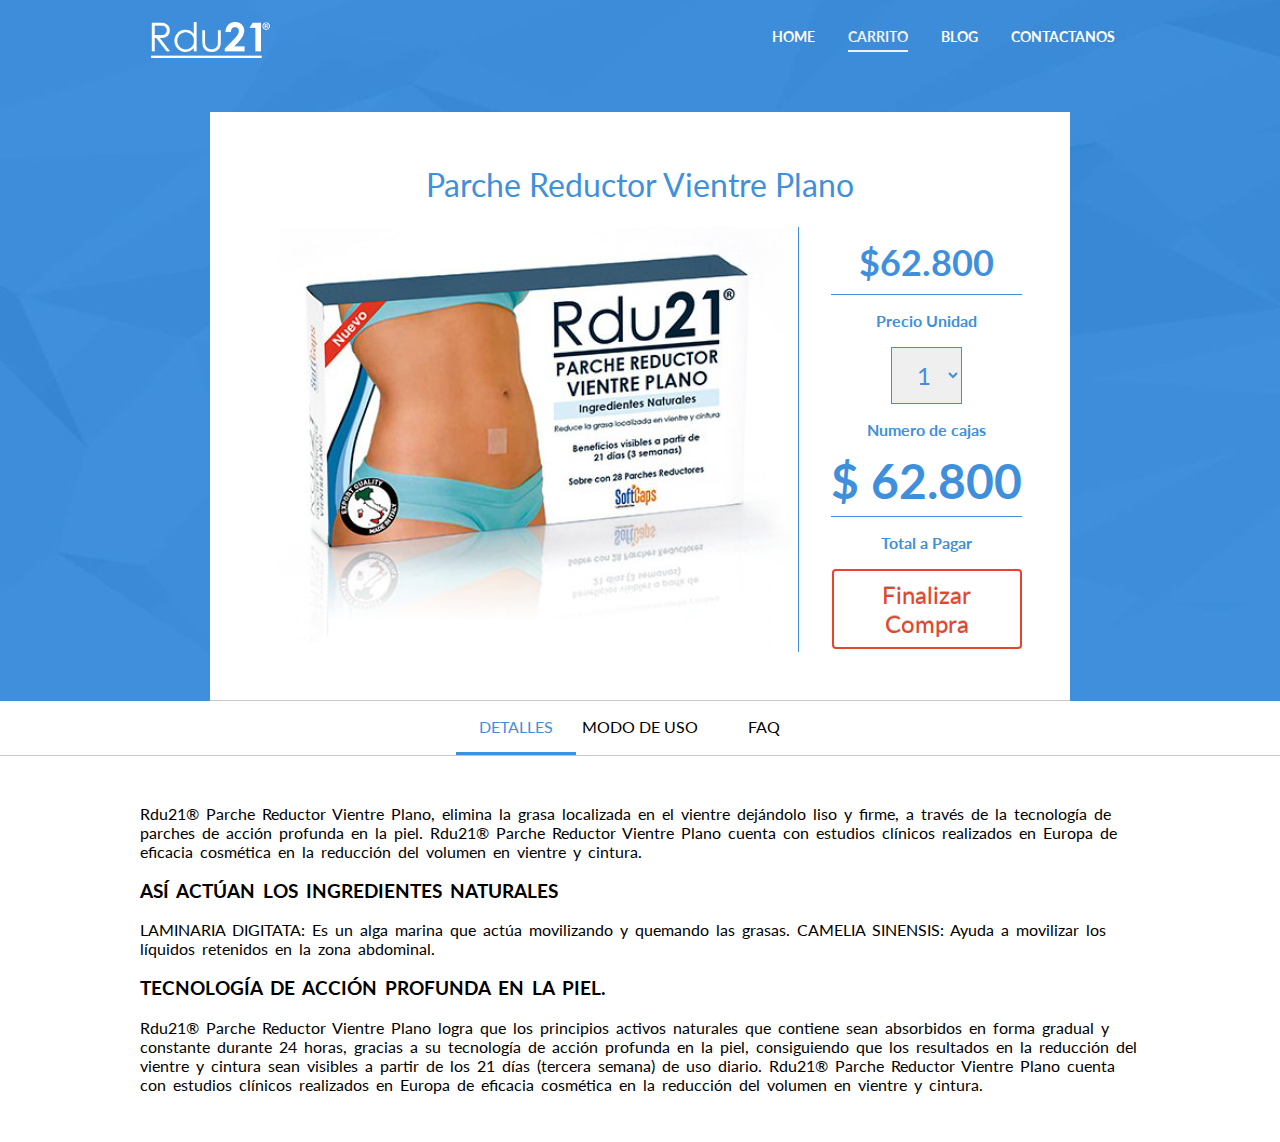
==== comprar-rdu21-parche-vientre-plano/index.html @ cd915eb2 "Version 0.0.0.8" ====
<!DOCTYPE html>
<html lang="es">
<head>
	<meta charset="UTF-8">
	<title>Comprar Parche Vientre Plano | Rdu21</title>
	<meta name="description" content="Compra el parche reductor de vientre con estudios clínicos comprobados resultados visibles en 21 días sin pastillas ni cremas fáciles de usar y muy cómodos">
	<meta name="viewport" content="width=device-width, user-scalable=no, initial-scale=1.0, maximum-scale=1.0, minimum-scale=1.0">
	<link rel="stylesheet" href="../css/main.css">
    <link href='http://fonts.googleapis.com/css?family=Lato:100italic,100,300italic,300,400,700,400italic' rel='stylesheet' type='text/css'> 
    <!-- Important Owl stylesheet -->
    <link rel="stylesheet" href="../css/owl.carousel.css">
     
    <!-- Default Theme -->
    <link rel="stylesheet" href="../css/owl.theme.css">
</head>
<body>
	 <header class="header-principal">
        <div class="header-wrap">
            <div class="logo">
                <img src="../img/logo-rdu21.png" alt="logo-rdu21">
            </div>
            <nav class="menu">
               <ul>
                    <li><a class="Menu-link-normal" href="../index.html">Home</a></li>
                    <li><a class="Menu-link current-link-blanco" href="../">Carrito</a></li>
                    <li><a class="Menu-link" href="../">Blog</a></li>
                    <li><a class="Menu-link" href="../">Contactanos</a></li>
                </ul>
            </nav>
        </div>
    </header>
    <section class="producto-container">
         <form action="https://www.pagoagil.net/onestep" method="post">
            <div class="contenedor-producto">
                <header><h1>Parche Reductor Vientre Plano</h1></header>
                <figure class="producto-imagen">
                    <img src="../img/parche-vientre-plano-rdu21-2.png" alt="Parche Vientre Plano">
                </figure>
                <div class="carrito">
                    <div class="precio-unidad">
                        <p class="precio-uni" id="precio">$62.800</p>
                        <p class="text">Precio Unidad</p>
                        
                    </div>
                    <div class="cajas">
                        
                        <select class="form-control" name="select" id="selcantidad">
                            <option value="1" selected="">1</option>
                            <option value="2">2</option>
                            <option value="3">3</option>
                            <option value="4">4</option>
                            <option value="5">5</option>
                            <option value="6">6</option>
                            <option value="7">7</option>
                            <option value="8">8</option>
                            <option value="9">9</option>
                            <option value="10">10</option>

                        </select>
                        <p class="text">Numero de cajas</p>
                    </div>
                    <div class="precio-total">
                         
                        <p  class="precio">$ <span id="precio3">62.800</span></p>
                        <p class="text">Total a Pagar</p>
                        <button id="BotonEnviar" class="botoncompra" value="submit" type="submit">Finalizar Compra
                        </button>
                    </div>
                </div>
            </div>

            <!--- Inputs -->
            <input id="fid" type="hidden" name="id" value="{0a9c550b-350b-4401-0782-9576a67e0f9b}">
            <input id="ftipo" type="hidden" name="tipo" value="onestep">
            <input id="freferencia" type="hidden" name="referencia" >
            <input type="hidden" name="referencia_producto" value="0301010201021">
            <input id="fdescripcion_producto" type="hidden" name="descripcion_producto" value="Rdu21 Parche Reductor Vientre Plano">
            <input id="fmoneda" type="hidden" name="moneda" value="COP">
            <!---Campos importantes -->
            <input type="hidden" id="precio" value="62800">
            <input id="fvalor" type="hidden" name="valor" value="0">
            <input id="fmonto" type="hidden" name="monto" value="0">
            <input id="fiva" type="hidden" name="iva" value="0">
            <input id="fcantidad" type="hidden" name="cantidad" value="0">
             <!---Campos importantes -->
              <input id="fbase" type="hidden" name="base" value="0">
            <input id="fotros_valores" type="hidden" name="otros_valores" value="0">
            <input id="furl_respuesta" type="hidden" name="url_respuesta" value="http://softcaps.co/respuesta.php">
            <input id="furl_ipn" type="hidden" name="url_ipn" value="http://softcaps.co/respuesta.php">
            <input id="fidioma" type="hidden" name="idioma" value="es">
            <input id="extra" type="hidden" name="extra" value="Apreciado cliente, por hacer uso de nuestra plataforma web, usted a sido">

            <input id="fprueba" type="hidden" name="prueba" value="0">
            <input id="fsesion" type="hidden" name="sesion" value="PHPSESSID=6e34a128481c8a5f08e463e58abd22a1">
          
        </form>
    </section>
    <section class="contenedor-caracteristicas">
        <ul class="tabs">
            <li id="detalles" class="tab current-tab"><p>DETALLES</p></li>
            <li id="mododeuso"class="tab"><p>MODO DE USO</p></li>
            <li id="faq"class="tab"><p>FAQ</p></li>
        </ul>
        <div class="content-tabs">
            <div id="detalles-tab" class="content-tab">
                <article>
                    <p>Rdu21® Parche Reductor Vientre Plano, elimina la grasa localizada en el vientre dejándolo liso y firme, a través de la tecnología de parches de acción profunda en la piel. Rdu21® Parche Reductor Vientre Plano cuenta con estudios clínicos realizados en Europa de eficacia cosmética en la reducción del volumen en vientre y cintura.</p>

                    <h3>ASÍ ACTÚAN LOS INGREDIENTES NATURALES</h3>

                    <p>LAMINARIA DIGITATA: Es un alga marina que actúa movilizando y quemando las grasas. CAMELIA SINENSIS: Ayuda a movilizar los líquidos retenidos en la zona abdominal.</p>

                    <h3>TECNOLOGÍA DE ACCIÓN PROFUNDA EN LA PIEL.</h3>

                    <p>Rdu21® Parche Reductor Vientre Plano logra que los principios activos naturales que contiene sean absorbidos en forma gradual y constante durante 24 horas, gracias a su tecnología de acción profunda en la piel, consiguiendo que los resultados en la reducción del vientre y cintura sean visibles a partir de los 21 días (tercera semana) de uso diario. Rdu21® Parche Reductor Vientre Plano cuenta con estudios clínicos realizados en Europa de eficacia cosmética en la reducción del volumen en vientre y cintura.</p>


                </article>
            </div>
            <div id="mododeuso-tab" class="content-tab">
                <article>
                    <p>Asegúrese que la zona donde va a colocar el parche este limpia y seca para garantizar la adhesividad del parche. Usted solo debe colocar un parche por día en el vientre. Corte el sobre de aluminio y saque una de las láminas protectoras y adhiera el parche en la zona de la piel. El parche debe mantenerse adherido a la piel 24 horas. Al día siguiente retire y repita la aplicación durante dos meses. Debe colocarlo en diferentes partes del vientre y cintura cada día, para lograr el efecto deseado. El procedimiento puede repetirse a lo largo del año, descansando después del periodo de aplicación de 2 a 3 semanas. El parche permanece aunque se duche o sude, no es reutilizable y es de una sola aplicación. No lo retire en las siguientes 24 horas  a la aplicación.     

    Acompaña el uso de Rdu21 Parche Vientre Plano tomando abundante agua para que los ingredientes actúen donde se encuentra la grasa focalizada y los resultados sean los deseados.
                    </p>  
                </article>      
            </div>
            <div id="faq-tab" class="content-tab">
                <article>
                    <p>
                        Se recomienda no usar en caso de hipersensibilidad a alguno de los componentes de la formula. Aplicar solo sobre la piel sana de vientre y cintura. Evite su aplicación en zonas afectadas por cualquier alteración de la piel. En embarazo y lactancia no debe usarse. Niños menores de 12 años. Manténgase fuera del alcance de los niños. Uso Externo únicamente en las partes indicadas.

Notificación Sanitaria NSOC51545-12CO
                    </p>
                </article>
            </div>
        </div>

    </section>
</body>
<script src="../js/vendor/jquery-1.9.1.min.js"></script>
<script src="../js/parallax.min.js"></script>
<script src="../js/main.js"></script>
<script type="text/javascript" src="../js/jquery.number.js"></script>
<script type="text/javascript">

$(document).ready(function(){

 $("#faq").removeClass("current-tab");
        $("#mododeuso").removeClass("current-tab");
        $("#detalles").addClass("current-tab");
        $("#detalles-tab").show();
        $("#mododeuso-tab").hide();
        $("#faq-tab").hide();

   $("#detalles").on("click",function(){
        $("#faq").removeClass("current-tab");
        $("#mododeuso").removeClass("current-tab");
        $("#detalles").addClass("current-tab");
        $("#detalles-tab").show();
        $("#mododeuso-tab").hide();
        $("#faq-tab").hide();
   });
   $("#mododeuso").on("click",function(){
        $("#faq").removeClass("current-tab");
        $("#mododeuso").addClass("current-tab");
        $("#detalles").removeClass("current-tab");
        $("#detalles-tab").hide();
        $("#mododeuso-tab").show();
        $("#faq-tab").hide();
   });
    $("#faq").on("click",function(){
        $("#faq").addClass("current-tab");
        $("#mododeuso").removeClass("current-tab");
        $("#detalles").removeClass("current-tab");
        $("#detalles-tab").hide();
        $("#mododeuso-tab").hide();
        $("#faq-tab").show();
   });

  var fecha = new Date();
  var agno= fecha.getFullYear().toString(10).substring(2, 4);
  var mes = fecha.getMonth();
  var dia= fecha.getDate();
  var hora= fecha.getHours();
  var minutos = fecha.getMinutes();
  var milisegundos = fecha.getMilliseconds();
  
  var referencia = ""+agno+mes+dia+hora+minutos+milisegundos;
    $("#freferencia").val(referencia);  
    $("#fmonto").val($("#selcantidad").val()*62800);
    $("#fvalor").val($("#selcantidad").val()*62800);
    $("#fiva").val($("#fvalor").val()*0.16);
    $("#fcantidad").val($("#selcantidad").val());
    $("#precio3").text($("#selcantidad").val()*62800);
    $('#precio3').number( true, 0 , ',', '.');


    $("#selcantidad").change(function(){
        var fecha = new Date();
        var agno= fecha.getFullYear().toString(10).substring(2, 4);
        var mes = fecha.getMonth();
        var dia= fecha.getDate();
        var hora= fecha.getHours();
        var minutos = fecha.getMinutes();
        var milisegundos = fecha.getMilliseconds();
        var referencia = ""+agno+mes+dia+hora+minutos+milisegundos;
        $("#freferencia").val(referencia);  
        $("#fmonto").val($("#selcantidad").val()*62800);
        $("#fvalor").val($("#selcantidad").val()*62800);
        $("#fiva").val($("#fvalor").val()*0.16);
        $("#fcantidad").val($("#selcantidad").val());
        $("#precio3").text($("#selcantidad").val()*62800);
        $('#precio3').number( true, 0 , ',', '.');
    });


});

</script>
</html>
---- css/main.css ----
/* normalize.css v3.0.2 | MIT License | git.io/normalize */
html{font-family:'Lato',sans-serif;-ms-text-size-adjust:100%;-webkit-text-size-adjust:100%;}body{margin:0}article,aside,details,figcaption,figure,footer,header,hgroup,main,menu,nav,section,summary{display:block}audio,canvas,progress,video{display:inline-block;vertical-align:baseline;}audio:not([controls]){display:none;height:0}[hidden],template{display:none}a{background-color:transparent}a:active,a:hover{outline:0}abbr[title]{border-bottom:1px dotted}b,strong{font-weight:bold}dfn{font-style:italic}h1{font-size:2em;margin:.67em 0}mark{background:#ff0;color:#000}small{font-size:80%}sub,sup{font-size:75%;line-height:0;position:relative;vertical-align:baseline}sup{top:-.5em}sub{bottom:-.25em}img{border:0}svg:not(:root){overflow:hidden}figure{margin:1em 40px}hr{-moz-box-sizing:content-box;box-sizing:content-box;height:0}pre{overflow:auto}code,kbd,pre,samp{font-family:monospace,monospace;font-size:1em}button,input,optgroup,select,textarea{color:inherit;font:inherit;margin:0;}button{overflow:visible}button,select{text-transform:none}button,html input[type="button"],input[type="reset"],input[type="submit"]{-webkit-appearance:button;cursor:pointer;}button[disabled],html input[disabled]{cursor:default}button::-moz-focus-inner,input::-moz-focus-inner{border:0;padding:0}input{line-height:normal}input[type="checkbox"],input[type="radio"]{box-sizing:border-box;padding:0;}input[type="number"]::-webkit-inner-spin-button,input[type="number"]::-webkit-outer-spin-button{height:auto}input[type="search"]{-webkit-appearance:textfield;-moz-box-sizing:content-box;-webkit-box-sizing:content-box;box-sizing:content-box}input[type="search"]::-webkit-search-cancel-button,input[type="search"]::-webkit-search-decoration{-webkit-appearance:none}fieldset{border:1px solid #c0c0c0;margin:0 2px;padding:.35em .625em .75em}legend{border:0;padding:0;}textarea{overflow:auto}optgroup{font-weight:bold}table{border-collapse:collapse;border-spacing:0}td,th{padding:0}@font-face{font-family:'icomoon';src:url("../fonts/icomoon.eot?ttv9r4");src:url("../fonts/icomoon.eot?#iefixttv9r4") format('embedded-opentype'),url("../fonts/icomoon.woff?ttv9r4") format('woff'),url("../fonts/icomoon.ttf?ttv9r4") format('truetype'),url("../fonts/icomoon.svg?ttv9r4#icomoon") format('svg');font-weight:normal;font-style:normal}[class^="icon-"],[class*=" icon-"]{font-family:'icomoon';speak:none;font-style:normal;font-weight:normal;font-variant:normal;text-transform:none;line-height:1;-webkit-font-smoothing:antialiased;-moz-osx-font-smoothing:grayscale}.icon-quill:before{content:"\e907"}.icon-play:before{content:"\e912"}.icon-price-tag:before{content:"\e935"}.icon-price-tags:before{content:"\e936"}.icon-cart:before{content:"\e93a"}.icon-credit-card:before{content:"\e93f"}.icon-phone:before{content:"\e942"}.icon-location2:before{content:"\e948"}.icon-compass:before{content:"\e949"}.icon-undo2:before{content:"\e967"}.icon-redo2:before{content:"\e968"}.icon-search:before{content:"\e986"}.icon-earth:before{content:"\e9ca"}.icon-eye:before{content:"\e9ce"}.icon-star-full:before{content:"\e9d9"}.icon-heart:before{content:"\e9da"}.icon-happy:before{content:"\e9df"}.icon-checkmark:before{content:"\ea10"}.icon-circle-up:before{content:"\ea41"}.icon-circle-right:before{content:"\ea42"}.icon-circle-down:before{content:"\ea43"}.icon-circle-left:before{content:"\ea44"}.icon-checkbox-checked:before{content:"\ea52"}.icon-mail2:before{content:"\ea84"}.icon-google-plus2:before{content:"\ea89"}.icon-facebook2:before{content:"\ea8d"}.icon-twitter2:before{content:"\ea92"}.icon-feed3:before{content:"\ea95"}.icon-youtube3:before{content:"\ea99"}.float-left{float:left}.float-right{float:right}.align-center{text-align:center}.blanco{color:#fff}.azul{color:#3f90dc}.titulo{font-size:1.6em;font-weight:300}.titulo-21{font-size:1.5em;font-weight:bold;text-shadow:1px 1px 2px #000}.frase-1{font-size:2em;font-weight:bold;text-shadow:1px 1px 5px #000}.body{font-size:16px}.boton-estudios{background:none;color:#e6452a;border:2px solid #e6452a;text-shadow:0 -1px 0 rgba(0,0,0,0.25);padding:9px 40px;font-size:1.5em;-webkit-border-radius:4px;-moz-border-radius:4px;-webkit-border-radius:4px;-webkit-border-radius:4px;border-radius:4px;line-height:normal;-o-transition:all 300ms ease-in-out;-ms-transition:all 300ms ease-in-out;-moz-transition:all 300ms ease-in-out;-webkit-transition:all 300ms ease-in-out;-o-transition:all 300ms ease-in-out;-ms-transition:all 300ms ease-in-out;-moz-transition:all 300ms ease-in-out;-webkit-transition:all 300ms ease-in-out;transition:all 300ms ease-in-out;display:inline-block;width:300px;cursor:pointer;}.boton-estudios:hover{background:#e6452a;color:#fff;border:2px solid #e6452a}.contenedor-mensaje{text-align:center;position:relative;top:8em;}.contenedor-mensaje .boton-estudios{background:none;color:#3f90dc;border:2px solid #3f90dc;text-shadow:0 -1px 0 rgba(0,0,0,0.25);padding:9px 40px;font-size:1.5em;-webkit-border-radius:4px;-moz-border-radius:4px;-webkit-border-radius:4px;-webkit-border-radius:4px;border-radius:4px;line-height:normal;-o-transition:all 300ms ease-in-out;-ms-transition:all 300ms ease-in-out;-moz-transition:all 300ms ease-in-out;-webkit-transition:all 300ms ease-in-out;-o-transition:all 300ms ease-in-out;-ms-transition:all 300ms ease-in-out;-moz-transition:all 300ms ease-in-out;-webkit-transition:all 300ms ease-in-out;transition:all 300ms ease-in-out;display:inline-block;width:300px;cursor:pointer;}.contenedor-mensaje .boton-estudios:hover{background:#ff8e1b;color:#fff;border:2px solid #ff8e1b}.header-principal{color:#fff;width:100%;height:80px;text-align:center;position:absolute;top:0;z-index:2;}.header-principal .header-wrap{display:inline-block;position:relative;overflow:hidden;width:1010px;height:75px;overflow:hidden;}.header-principal .header-wrap .logo{position:absolute;left:0;display:inline-block;padding:1em 0 0 1em;}.header-principal .header-wrap .logo img{width:120px}.header-principal .header-wrap .menu{position:absolute;text-align:right;display:inline-block;right:0;padding:1em 1em 0 0;}.header-principal .header-wrap .menu ul{list-style:none;margin:0;padding:0;}.header-principal .header-wrap .menu ul li{display:inline-block;margin:0;}.header-principal .header-wrap .menu ul li a{font-size:.9em;color:#fff;display:block;margin:.5em 1em;text-decoration:none;-o-transition:0.3s;-ms-transition:0.3s;-moz-transition:0.3s;-webkit-transition:0.3s;transition:0.3s;font-weight:bold;text-transform:uppercase;padding:5px 0;}.header-principal .header-wrap .menu ul li a :hover{cursor:pointer}.header-principal .header-wrap .menu .current-link{border-bottom:2px solid #3f90dc;opacity:.9;-ms-filter:"progid:DXImageTransform.Microsoft.Alpha(Opacity=90)";filter:alpha(opacity=90)}.header-principal .header-wrap .menu .current-link-blanco{border-bottom:2px solid #fff;opacity:.9;-ms-filter:"progid:DXImageTransform.Microsoft.Alpha(Opacity=90)";filter:alpha(opacity=90)}.header-principal .header-wrap .menu .blog{border-bottom:2px solid #ff9200;opacity:.9;-ms-filter:"progid:DXImageTransform.Microsoft.Alpha(Opacity=90)";filter:alpha(opacity=90)}.contenedor-video{width:100%;height:auto;position:absolute;top:0;z-index:-1;}.contenedor-video .video-cabecera{width:100%;height:100%}.contenedor-video .pelicula{width:100%;height:100%;position:absolute;top:0;background:rgba(4,4,4,0.15)}.contenedor{margin-right:auto;margin-left:auto}.contenedor-solapa{position:relative;padding-right:.5em;padding-left:.5em;background:#fff;-webkit-border-radius:3px;border-radius:3px;-webkit-box-shadow:0 -18px 30px 0 rgba(50,50,50,0.5);box-shadow:0 -18px 30px 0 rgba(50,50,50,0.5);width:980px;top:498px;text-align:center;z-index:1;border-top:4px solid #ff8e1b}.producto-titulo{color:#3f90dc;font-size:2em;font-weight:normal;margin-top:.5em}.producto{display:inline-block;width:450px;border-right:1px solid #3f90dc;border-left:1px solid #3f90dc;border-top:1px solid #3f90dc;-webkit-border-radius:6px 6px 6px 6px;border-radius:6px 6px 6px 6px;cursor:pointer;-o-transition:all 300ms ease-in-out;-ms-transition:all 300ms ease-in-out;-moz-transition:all 300ms ease-in-out;-webkit-transition:all 300ms ease-in-out;transition:all 300ms ease-in-out;margin-bottom:1em;}.producto:hover .boton-comprar{background:#ffa447}.producto:hover{-webkit-box-shadow:1px 5px 15px #0f2105;box-shadow:1px 5px 15px #0f2105}.producto p{color:#3f90dc}.producto .producto-beneficios{list-style:none;display:block;text-align:center;}.producto .producto-beneficios li{display:inline-block;position:relative;width:235px;height:34px;}.producto .producto-beneficios li img{display:inline-block;width:50px;float:left}.producto .producto-beneficios li p{color:#3f90dc;margin:0;line-height:4em}.producto figure{margin:0;padding:0;display:inline-block;float:right;}.producto figure img{width:225px;left:0;position:relative}.producto .producto-descripcion{text-align:justify;word-spacing:0;white-space:normal;display:inline-block;}.producto .producto-descripcion .beneficios{width:210px;display:inline-block;float:left;}.producto .producto-descripcion .beneficios ul{padding:0 0 0 1em;}.producto .producto-descripcion .beneficios ul li{list-style:none}.producto .producto-descripcion .beneficios ul h4{margin:0}.producto .producto-descripcion a{color:#3f90dc;text-decoration:none}.producto .producto-cabecera{color:#fff;background:#3f90dc;padding:1em 0 1em 0;text-align:center;margin:0;-webkit-border-radius:3px 3px 0 0;-webkit-border-radius:3px 3px 0 0;-webkit-border-radius:3px 3px 0 0;border-radius:3px 3px 0 0;margin-bottom:1em;border-bottom:1px solid #3f90dc;font-weight:300;font-size:1.4em;-o-transition:all 300ms ease-in-out;-ms-transition:all 300ms ease-in-out;-moz-transition:all 300ms ease-in-out;-webkit-transition:all 300ms ease-in-out;transition:all 300ms ease-in-out}.producto .boton-comprar{background:#ff8e1b;color:#fff;text-shadow:0 -1px 0 rgba(0,0,0,0.25);border:none;padding:9px 40px;font-size:1.5em;-webkit-border-radius:4px;-moz-border-radius:4px;-webkit-border-radius:4px;-webkit-border-radius:4px;border-radius:4px;line-height:normal;-o-transition:all 300ms ease-in-out;-ms-transition:all 300ms ease-in-out;-moz-transition:all 300ms ease-in-out;-webkit-transition:all 300ms ease-in-out;-o-transition:all 300ms ease-in-out;-ms-transition:all 300ms ease-in-out;-moz-transition:all 300ms ease-in-out;-webkit-transition:all 300ms ease-in-out;transition:all 300ms ease-in-out;display:inline-block;float:right;width:100%;border:1px solid #ff8e1b}.producto .precio{font-weight:300;font-size:2em;color:#0f2105;border-top:1px solid #3f90dc}.producto .precio-antes{text-decoration:line-through;margin-bottom:.5em;color:#0f2105}.producto .antes{margin:0;color:#3f90dc}.producto .price-icon{color:#e6452a;left:-10px;position:relative;font-size:.8em}.producto .check{color:#149152;margin-right:.5em}.contenedor-principal{width:100%;background:#fff;top:-202px;position:relative;padding-top:34em;text-align:center;border-top:6px solid #3f90dc}.seccion-natural{background:url("../img/background-rdu21.jpg");background-repeat:no-repeat;background-position:center center;width:100%;position:relative;text-align:center;-moz-background-size:cover;-webkit-background-size:cover;background-size:cover;z-index:500;}.seccion-natural .descripcion{position:relative;padding:2em 0;}.seccion-natural .descripcion h2{font-size:2.5em;color:#fff;margin:0}.seccion-natural .descripcion p{color:#fff}.seccion-natural .descripcion .boton-estudios{background:none;color:#fff;border:2px solid #fff;text-shadow:0 -1px 0 rgba(0,0,0,0.25);padding:9px 40px;font-size:1.5em;-webkit-border-radius:4px;-moz-border-radius:4px;-webkit-border-radius:4px;-webkit-border-radius:4px;border-radius:4px;line-height:normal;-o-transition:all 300ms ease-in-out;-ms-transition:all 300ms ease-in-out;-moz-transition:all 300ms ease-in-out;-webkit-transition:all 300ms ease-in-out;-o-transition:all 300ms ease-in-out;-ms-transition:all 300ms ease-in-out;-moz-transition:all 300ms ease-in-out;-webkit-transition:all 300ms ease-in-out;transition:all 300ms ease-in-out;display:inline-block;width:300px;cursor:pointer;}.seccion-natural .descripcion .boton-estudios:hover{background:#fff;color:#3f90dc;border:2px solid #3f90dc}.img-playa{min-height:400px;background:transparent}.seccion-beneficios{background:url("../img/background-rdu21.png");background-repeat:no-repeat;background-position:center center;width:100%;position:relative;text-align:center;-moz-background-size:cover;-webkit-background-size:cover;background-size:cover;z-index:500;border-top:2px solid #3f90dc;border-bottom:2px solid #cf049b;}.seccion-beneficios .descripcion{position:relative;padding:2em 0 3em 0;}.seccion-beneficios .descripcion h2{font-size:2.5em;color:#3f90dc;margin:0}.seccion-beneficios .descripcion p{color:#3f90dc}.seccion-beneficios nav{width:45%;display:inline-block;list-style:none;line-height:3em;text-align:center;float:left;overflow:hidden;}.seccion-beneficios nav li{position:relative;width:100%;overflow:hidden;}.seccion-beneficios nav li:hover{cursor:pointer}.seccion-beneficios nav li img{width:100px;display:inline-block;float:left}.seccion-beneficios nav li p{color:#3f90dc;font-size:1.5em;margin:0;float:left;display:inline-block;position:relative;top:36px}.beneficios-container{overflow:hidden;width:80%;display:inline-block;padding-left:20%}.seccion-testimonios{background:url("../img/background-rdu21.jpg");background-repeat:no-repeat;background-position:center center;width:100%;position:relative;text-align:center;-moz-background-size:cover;-webkit-background-size:cover;background-size:cover;z-index:500;text-align:center;padding:2em 0;border-top:2px solid #fff;}.seccion-testimonios h2{font-size:2.5em;color:#fff;margin:0}.seccion-testimonios h3{color:#3f90dc;-o-transition:all 0.5s ease-in-out;-ms-transition:all 0.5s ease-in-out;-moz-transition:all 0.5s ease-in-out;-webkit-transition:all 0.5s ease-in-out;transition:all 0.5s ease-in-out}.seccion-testimonios p{color:#fff}.seccion-testimonios .testimonio{width:400px;display:inline-block;padding:1em;border:1px solid #fff;-o-transition:all 0.5s ease-in-out;-ms-transition:all 0.5s ease-in-out;-moz-transition:all 0.5s ease-in-out;-webkit-transition:all 0.5s ease-in-out;transition:all 0.5s ease-in-out;background:#fff;}.seccion-testimonios .testimonio:hover{cursor:pointer;background:#fff}.seccion-testimonios .testimonio:hover p{color:#3f90dc}.seccion-testimonios .testimonio:hover h3{color:#3f90dc}.seccion-testimonios .testimonio figure{margin:0;overflow:hidden;display:inline-block;margin-bottom:1em;}.seccion-testimonios .testimonio figure img{width:200px !important;height:200px !important;float:left;-webkit-border-radius:50%;border-radius:50%}.seccion-testimonios .testimonio .descripcion{position:relative;padding:2em 0;display:inline-block}.seccion-testimonios .testimonio p{color:#3f90dc;-o-transition:all 0.5s ease-in-out;-ms-transition:all 0.5s ease-in-out;-moz-transition:all 0.5s ease-in-out;-webkit-transition:all 0.5s ease-in-out;transition:all 0.5s ease-in-out;text-align:justify}.seccion-testimonios .testimonio .profesion-item{text-align:center;font-weight:300}.seccion-testimonios .owl-controls{display:none !important}.Mapa .contacto{padding:0 4em;text-align:center;position:absolute;background:#fff;height:435px;-webkit-box-shadow:10px 0 24px #000;box-shadow:10px 0 24px #000;left:8em;}.Mapa .contacto .contacto-container{margin-top:87px;position:relative;}.Mapa .contacto .contacto-container div{display:block;}.Mapa .contacto .contacto-container div h3{margin:0;padding:1em 0 1em 0;border-bottom:4px solid #3f90dc;text-align:left}.Mapa .contacto .contacto-container div span{margin-right:18px;font-size:2em;top:-.2em;position:relative;float:left;color:#3f90dc}.Mapa .contacto .contacto-container .social{display:inline-block;}.Mapa .contacto .contacto-container .social span{top:30px;display:inline-block}footer{text-align:center;padding:2em 0;background:url("../img/background-rdu21.jpg");background-repeat:no-repeat;background-position:center center;width:100%;position:relative;text-align:center;-moz-background-size:cover;-webkit-background-size:cover;background-size:cover;z-index:500;}footer .contenedor-footer{display:inline-block;}footer .contenedor-footer .menu-foot{display:inline-block;float:left;margin-left:5em;}footer .contenedor-footer .menu-foot img{width:130px}footer .contenedor-footer .menu-foot h3{margin:0;color:#fff;text-align:left;font-size:1.5em;margin-bottom:1em}footer .contenedor-footer .menu-foot li{list-style:none;text-align:left;margin-bottom:1em;color:#fff;}footer .contenedor-footer .menu-foot li a{text-decoration:none;color:#fff;-o-transition:all 0.5s ease-in-out;-ms-transition:all 0.5s ease-in-out;-moz-transition:all 0.5s ease-in-out;-webkit-transition:all 0.5s ease-in-out;transition:all 0.5s ease-in-out;}footer .contenedor-footer .menu-foot li a:hover{color:#ff8e1b}.producto-container{text-align:center;padding:2em 0 0 0;background:url("../img/background-rdu21.jpg");background-repeat:no-repeat;background-position:center center;width:100%;position:relative;text-align:center;-moz-background-size:cover;-webkit-background-size:cover;background-size:cover;z-index:1;}.producto-container h1{font-size:32px;line-height:40px;font-weight:normal;color:#3f90dc}.producto-container .contenedor-producto{display:inline-block;background:#fff;padding:2em 3em 3em 3em;position:relative;margin-top:80px;border-bottom:1px solid rgba(180,180,180,0.74);}.producto-container .contenedor-producto .producto-imagen{margin:0;float:left;border-right:1px solid #3f90dc;margin-right:2em}.producto-container .contenedor-producto .carrito{float:left;text-align:center;position:relative;top:10px;}.producto-container .contenedor-producto .carrito .botoncompra{background:none;color:#e6452a;border:2px solid #e6452a;text-shadow:0 -1px 0 rgba(0,0,0,0.25);padding:9px 40px;font-size:1.5em;-webkit-border-radius:4px;-moz-border-radius:4px;-webkit-border-radius:4px;-webkit-border-radius:4px;border-radius:4px;line-height:normal;-o-transition:all 300ms ease-in-out;-ms-transition:all 300ms ease-in-out;-moz-transition:all 300ms ease-in-out;-webkit-transition:all 300ms ease-in-out;-o-transition:all 300ms ease-in-out;-ms-transition:all 300ms ease-in-out;-moz-transition:all 300ms ease-in-out;-webkit-transition:all 300ms ease-in-out;transition:all 300ms ease-in-out;display:inline-block;width:190px;cursor:pointer;}.producto-container .contenedor-producto .carrito .botoncompra:hover{background:#e6452a;color:#fff;border:2px solid #e6452a}.producto-container .contenedor-producto .carrito .precio{font-size:48px;line-height:50px;font-weight:bold;margin:0;color:#3f90dc;border-bottom:1px solid #3f90dc;padding-bottom:.2em;-o-transition:all 1s ease-in-out;-ms-transition:all 1s ease-in-out;-moz-transition:all 1s ease-in-out;-webkit-transition:all 1s ease-in-out;transition:all 1s ease-in-out}.producto-container .contenedor-producto .carrito .precio-uni{font-size:36px;line-height:50px;font-weight:bold;margin:0;border-bottom:1px solid #3f90dc;padding-bottom:.2em;color:#3f90dc}.producto-container .contenedor-producto .carrito .text{font-size:16px;line-height:20px;font-weight:bold;color:#3f90dc}.producto-container .contenedor-producto .carrito select{padding:.5em 0 .5em .9em;border:1px solid #3f90dc;color:#3f90dc;font-size:1.5em}.contenedor-caracteristicas{text-align:center;}.contenedor-caracteristicas .tabs{list-style:none;margin:0;display:inline-block;padding:0;-o-transition:all 0.3s ease-in-out;-ms-transition:all 0.3s ease-in-out;-moz-transition:all 0.3s ease-in-out;-webkit-transition:all 0.3s ease-in-out;transition:all 0.3s ease-in-out;}.contenedor-caracteristicas .tabs li{display:inline-block;width:120px;text-align:center;cursor:pointer;-o-transition:all 0.3s ease-in-out;-ms-transition:all 0.3s ease-in-out;-moz-transition:all 0.3s ease-in-out;-webkit-transition:all 0.3s ease-in-out;transition:all 0.3s ease-in-out}.contenedor-caracteristicas .tabs .current-tab{border-bottom:3px solid #3f90dc;-o-transition:all 0.3s ease-in-out;-ms-transition:all 0.3s ease-in-out;-moz-transition:all 0.3s ease-in-out;-webkit-transition:all 0.3s ease-in-out;transition:all 0.3s ease-in-out;}.contenedor-caracteristicas .tabs .current-tab p{color:#3f90dc;-o-transition:all 0.3s ease-in-out;-ms-transition:all 0.3s ease-in-out;-moz-transition:all 0.3s ease-in-out;-webkit-transition:all 0.3s ease-in-out;transition:all 0.3s ease-in-out}.contenedor-caracteristicas .content-tab{border-top:1px solid rgba(180,180,180,0.74);padding:2em;-o-transition:all 0.3s ease-in-out;-ms-transition:all 0.3s ease-in-out;-moz-transition:all 0.3s ease-in-out;-webkit-transition:all 0.3s ease-in-out;transition:all 0.3s ease-in-out;}.contenedor-caracteristicas .content-tab article{width:1000px;display:inline-block;text-align:left;letter-spacing:0;word-spacing:3px;-o-transition:all 0.3s ease-in-out;-ms-transition:all 0.3s ease-in-out;-moz-transition:all 0.3s ease-in-out;-webkit-transition:all 0.3s ease-in-out;transition:all 0.3s ease-in-out}@media screen and (max-width:1430px){.contenedor-solapa{top:430px}.seccion-beneficios .beneficios-container nav li p{font-size:1em}}@media screen and (max-width:1320px){.contenedor-solapa{top:320px;}}@media screen and (max-width:1280px){.contenedor-principal{padding-top:20em}}@media screen and (max-width:1097px){.contenedor-principal{padding-top:14em}.contenedor-solapa{width:100%;border:none;-webkit-box-shadow:none;box-shadow:none;top:154px}.header-principal .header-wrap{width:100%}.seccion-beneficios{padding:0;}.seccion-beneficios .beneficios-container{padding:0;}.seccion-beneficios .beneficios-container nav{width:100%;text-align:center;}.seccion-beneficios .beneficios-container nav li p{font-size:1em}}@media screen and (max-width:900px){.contenedor-video{background:url("../img/rdu21-reduce-medidas-2.jpg");background-repeat:no-repeat;background-position:30% 20%;-moz-background-size:100% 100%;-webkit-background-size:100% 100%;background-size:100% 100%;width:100%;height:780px;position:absolute;text-align:center;}.contenedor-video video{display:none}.contenedor-principal{padding-top:11em}.contenedor-solapa{top:200px;padding-top:1em;padding-bottom:3em}.Mapa .contacto{padding:1em;text-align:center;position:relative;height:400px;left:0;}.Mapa .contacto .contacto-container{margin-top:0;position:relative;}.Mapa .contacto .contacto-container div{display:block;}.Mapa .contacto .contacto-container div h3{margin:0;padding:1em 0 1em 0;border-bottom:4px solid #3f90dc;display:inline-block}.Mapa .contacto .contacto-container div span{margin-right:18px;font-size:2em;top:.2em;position:relative}.producto-container .contenedor-producto .producto-imagen{border-right:none;margin-right:0;}.producto-container .contenedor-producto .producto-imagen img{width:300px}.producto-container .contenedor-producto .carrito{float:none;text-align:center;position:relative;top:0}.contenedor-caracteristicas .content-tab article{width:100%}}@media screen and (max-width:660px){.menu{display:none !important}}@media screen and (max-width:470px){.contenedor-video{width:100%;background-position:68% 20%;-moz-background-size:cover;-webkit-background-size:cover;background-size:cover;height:532px}.contenedor-mensaje .boton-estudios{width:200px;font-size:1em}.seccion-testimonios .testimonio{width:85%;font-size:1.2em}.boton-estudios{width:200px;font-size:1em}.contenedor-solapa{width:95%}.producto{width:100%;}.producto figure{float:none;}.producto figure img{width:130px}.producto .producto-cabecera{font-size:1em}.titulo{font-size:1.2em}.frase-1{font-size:1.5em}.seccion-natural .descripcion h2{font-size:larger}.seccion-beneficios{padding:0;}.seccion-beneficios .beneficios-container{padding:0;width:100%;}.seccion-beneficios .beneficios-container nav{width:100%;text-align:center;}.seccion-beneficios .beneficios-container nav li{overflow:none;}.seccion-beneficios .beneficios-container nav li p{font-size:1em;float:none;top:0;display:block}.seccion-beneficios .beneficios-container nav li img{width:49px;display:inline-block}.seccion-natural .descripcion .boton-estudios{width:200px}.Mapa .contacto{padding:1em;text-align:center;}.Mapa .contacto div{display:inline-block;}.Mapa .contacto div h3{margin:0;padding:1em 0 1em 0;border-bottom:4px solid #3f90dc}.Mapa .contacto div span{margin-right:18px;font-size:2em;top:.2em;position:relative}.Mapa .map{height:325px}}
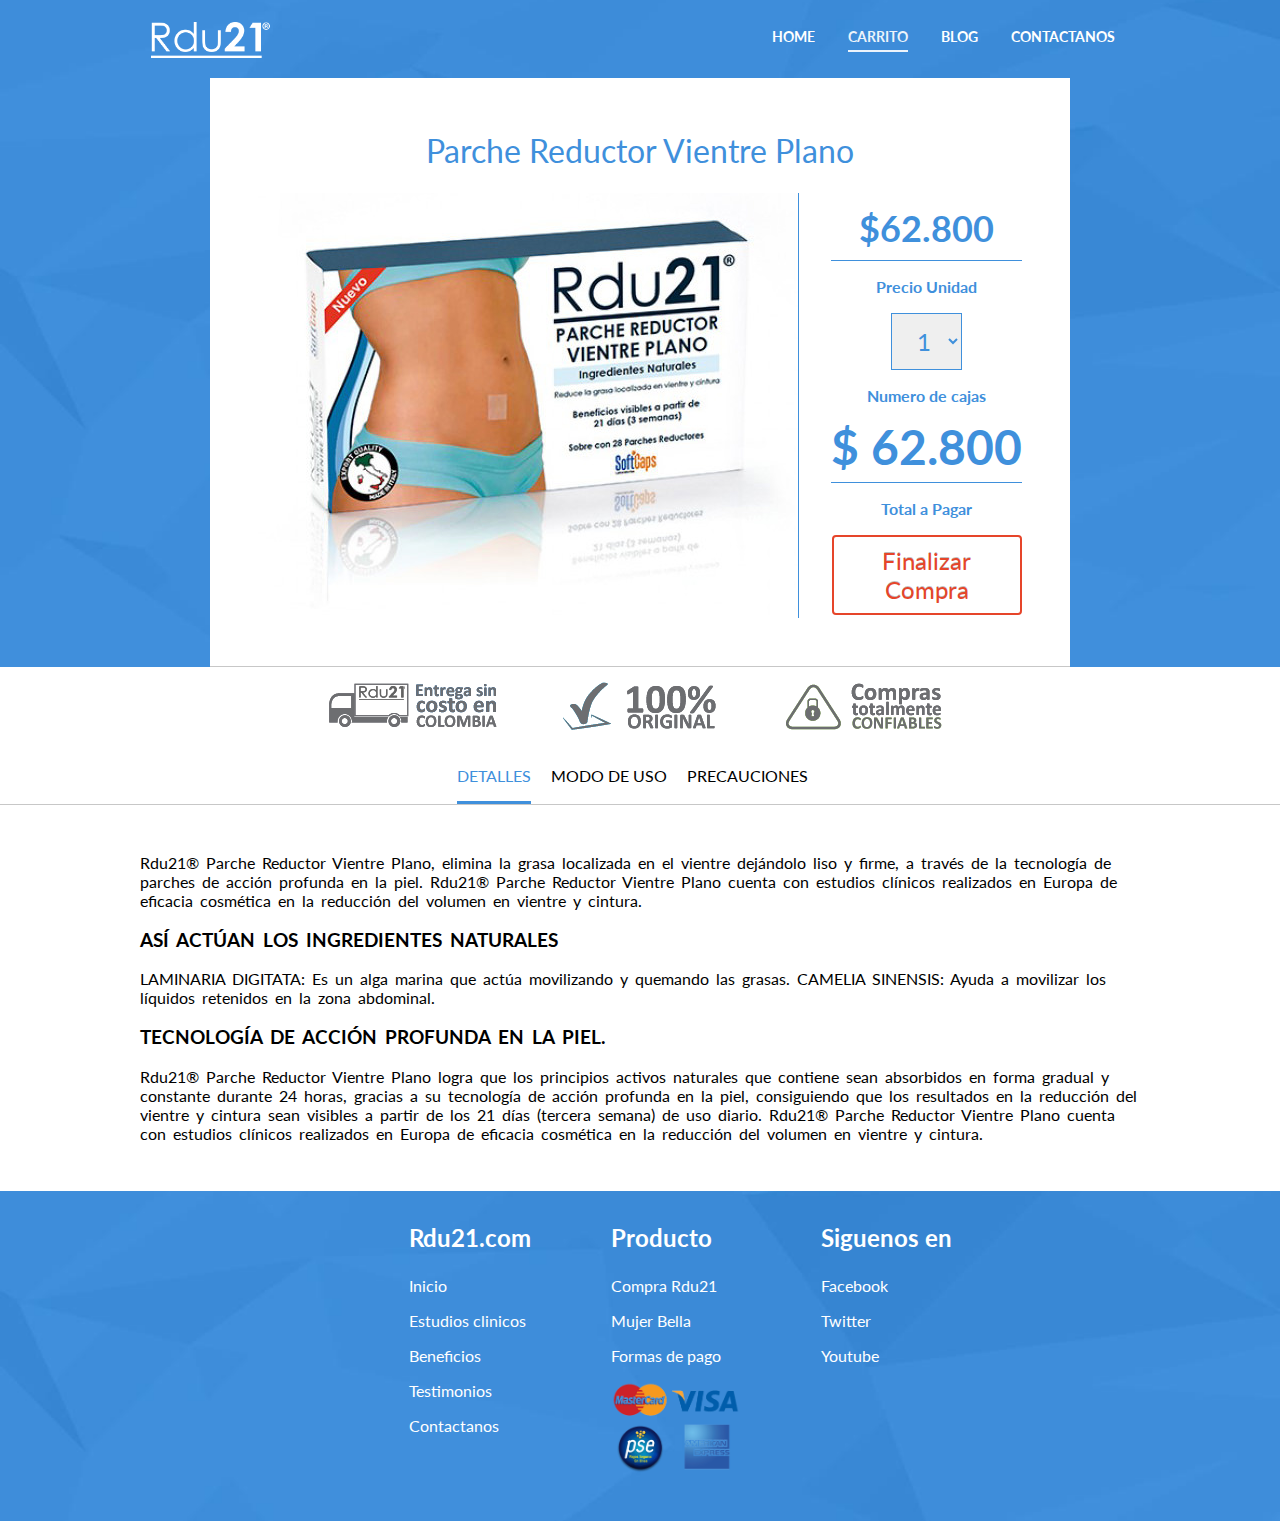
==== commit 6eb92311: "Version 0.0.1.0" ====
--- a/comprar-rdu21-parche-vientre-plano/index.html
+++ b/comprar-rdu21-parche-vientre-plano/index.html
@@ -22,9 +22,9 @@
             <nav class="menu">
                <ul>
                     <li><a class="Menu-link-normal" href="../index.html">Home</a></li>
-                    <li><a class="Menu-link current-link-blanco" href="../">Carrito</a></li>
-                    <li><a class="Menu-link" href="../">Blog</a></li>
-                    <li><a class="Menu-link" href="../">Contactanos</a></li>
+                    <li><a class="Menu-link current-link-blanco" href="#">Carrito</a></li>
+                    <li><a  href="../">Blog</a></li>
+                    <li><a  href="../contactanos/index.html">Contactanos</a></li>
                 </ul>
             </nav>
         </div>
@@ -95,11 +95,37 @@
           
         </form>
     </section>
+     <section class="contenedor-seguro">
+        <div class="seguro">
+            <span class="gray">
+                <img src="../img/Entrega-sin-costo-1.png" alt="Sin costo">
+            </span>
+            <span class="color">
+                <img src="../img/Entrega-sin-costo-2.png" alt="Sin costo">
+            </span>
+        </div>
+        <div class="seguro">
+            <span class="gray">
+                <img src="../img/original-1.png" alt="Original">
+            </span>
+            <span class="color">
+                <img src="../img/original-2.png" alt="Original">
+            </span>
+        </div>
+        <div class="seguro">
+            <span class="gray">
+                <img src="../img/Compras-confiables-1.png" alt="Compra Confiable">
+            </span>
+            <span class="color">
+                <img src="../img/Compras-confiables-2.png" alt="Compra Confiable">
+            </span>
+        </div>
+    </section>   
     <section class="contenedor-caracteristicas">
         <ul class="tabs">
             <li id="detalles" class="tab current-tab"><p>DETALLES</p></li>
             <li id="mododeuso"class="tab"><p>MODO DE USO</p></li>
-            <li id="faq"class="tab"><p>FAQ</p></li>
+            <li id="faq"class="tab"><p>PRECAUCIONES</p></li>
         </ul>
         <div class="content-tabs">
             <div id="detalles-tab" class="content-tab">
@@ -137,6 +163,33 @@
         </div>
 
     </section>
+      <footer>
+            <div class="contenedor-footer">
+                <nav class="menu-foot">
+                    <h3>Rdu21.com</h3>
+                    <li><a href="../index.html">Inicio</a></li>
+                    <li><a href="../index.html#estudios">Estudios clinicos</a></li>
+                    <li><a href="../index.html#beneficios">Beneficios</a></li>
+                    <li><a href="../index.html#testimonios">Testimonios</a></li>
+                    <li><a href="index.html">Contactanos</a></li>
+                </nav>
+                 <nav class="menu-foot">
+                    <h3>Producto</h3>
+                    <li><a href="../index.html#comprar">Compra Rdu21</a></li>
+                    <li><a href="">Mujer Bella</a></li>
+                    <li>Formas de pago</li>
+                    <img src="../img/creditcard.png" alt="">    
+                    
+                </nav>
+                 <nav class="menu-foot">
+                    <h3>Siguenos en</h3>
+                    <li><a href="">Facebook</a></li>
+                    <li><a href="">Twitter</a></li>
+                    <li><a href="">Youtube</a></li>
+                    
+                </nav>
+            </div>
+        </footer>
 </body>
 <script src="../js/vendor/jquery-1.9.1.min.js"></script>
 <script src="../js/parallax.min.js"></script>
--- a/css/main.css
+++ b/css/main.css
@@ -1,2 +1,2 @@
 /* normalize.css v3.0.2 | MIT License | git.io/normalize */
-html{font-family:'Lato',sans-serif;-ms-text-size-adjust:100%;-webkit-text-size-adjust:100%;}body{margin:0}article,aside,details,figcaption,figure,footer,header,hgroup,main,menu,nav,section,summary{display:block}audio,canvas,progress,video{display:inline-block;vertical-align:baseline;}audio:not([controls]){display:none;height:0}[hidden],template{display:none}a{background-color:transparent}a:active,a:hover{outline:0}abbr[title]{border-bottom:1px dotted}b,strong{font-weight:bold}dfn{font-style:italic}h1{font-size:2em;margin:.67em 0}mark{background:#ff0;color:#000}small{font-size:80%}sub,sup{font-size:75%;line-height:0;position:relative;vertical-align:baseline}sup{top:-.5em}sub{bottom:-.25em}img{border:0}svg:not(:root){overflow:hidden}figure{margin:1em 40px}hr{-moz-box-sizing:content-box;box-sizing:content-box;height:0}pre{overflow:auto}code,kbd,pre,samp{font-family:monospace,monospace;font-size:1em}button,input,optgroup,select,textarea{color:inherit;font:inherit;margin:0;}button{overflow:visible}button,select{text-transform:none}button,html input[type="button"],input[type="reset"],input[type="submit"]{-webkit-appearance:button;cursor:pointer;}button[disabled],html input[disabled]{cursor:default}button::-moz-focus-inner,input::-moz-focus-inner{border:0;padding:0}input{line-height:normal}input[type="checkbox"],input[type="radio"]{box-sizing:border-box;padding:0;}input[type="number"]::-webkit-inner-spin-button,input[type="number"]::-webkit-outer-spin-button{height:auto}input[type="search"]{-webkit-appearance:textfield;-moz-box-sizing:content-box;-webkit-box-sizing:content-box;box-sizing:content-box}input[type="search"]::-webkit-search-cancel-button,input[type="search"]::-webkit-search-decoration{-webkit-appearance:none}fieldset{border:1px solid #c0c0c0;margin:0 2px;padding:.35em .625em .75em}legend{border:0;padding:0;}textarea{overflow:auto}optgroup{font-weight:bold}table{border-collapse:collapse;border-spacing:0}td,th{padding:0}@font-face{font-family:'icomoon';src:url("../fonts/icomoon.eot?ttv9r4");src:url("../fonts/icomoon.eot?#iefixttv9r4") format('embedded-opentype'),url("../fonts/icomoon.woff?ttv9r4") format('woff'),url("../fonts/icomoon.ttf?ttv9r4") format('truetype'),url("../fonts/icomoon.svg?ttv9r4#icomoon") format('svg');font-weight:normal;font-style:normal}[class^="icon-"],[class*=" icon-"]{font-family:'icomoon';speak:none;font-style:normal;font-weight:normal;font-variant:normal;text-transform:none;line-height:1;-webkit-font-smoothing:antialiased;-moz-osx-font-smoothing:grayscale}.icon-quill:before{content:"\e907"}.icon-play:before{content:"\e912"}.icon-price-tag:before{content:"\e935"}.icon-price-tags:before{content:"\e936"}.icon-cart:before{content:"\e93a"}.icon-credit-card:before{content:"\e93f"}.icon-phone:before{content:"\e942"}.icon-location2:before{content:"\e948"}.icon-compass:before{content:"\e949"}.icon-undo2:before{content:"\e967"}.icon-redo2:before{content:"\e968"}.icon-search:before{content:"\e986"}.icon-earth:before{content:"\e9ca"}.icon-eye:before{content:"\e9ce"}.icon-star-full:before{content:"\e9d9"}.icon-heart:before{content:"\e9da"}.icon-happy:before{content:"\e9df"}.icon-checkmark:before{content:"\ea10"}.icon-circle-up:before{content:"\ea41"}.icon-circle-right:before{content:"\ea42"}.icon-circle-down:before{content:"\ea43"}.icon-circle-left:before{content:"\ea44"}.icon-checkbox-checked:before{content:"\ea52"}.icon-mail2:before{content:"\ea84"}.icon-google-plus2:before{content:"\ea89"}.icon-facebook2:before{content:"\ea8d"}.icon-twitter2:before{content:"\ea92"}.icon-feed3:before{content:"\ea95"}.icon-youtube3:before{content:"\ea99"}.float-left{float:left}.float-right{float:right}.align-center{text-align:center}.blanco{color:#fff}.azul{color:#3f90dc}.titulo{font-size:1.6em;font-weight:300}.titulo-21{font-size:1.5em;font-weight:bold;text-shadow:1px 1px 2px #000}.frase-1{font-size:2em;font-weight:bold;text-shadow:1px 1px 5px #000}.body{font-size:16px}.boton-estudios{background:none;color:#e6452a;border:2px solid #e6452a;text-shadow:0 -1px 0 rgba(0,0,0,0.25);padding:9px 40px;font-size:1.5em;-webkit-border-radius:4px;-moz-border-radius:4px;-webkit-border-radius:4px;-webkit-border-radius:4px;border-radius:4px;line-height:normal;-o-transition:all 300ms ease-in-out;-ms-transition:all 300ms ease-in-out;-moz-transition:all 300ms ease-in-out;-webkit-transition:all 300ms ease-in-out;-o-transition:all 300ms ease-in-out;-ms-transition:all 300ms ease-in-out;-moz-transition:all 300ms ease-in-out;-webkit-transition:all 300ms ease-in-out;transition:all 300ms ease-in-out;display:inline-block;width:300px;cursor:pointer;}.boton-estudios:hover{background:#e6452a;color:#fff;border:2px solid #e6452a}.contenedor-mensaje{text-align:center;position:relative;top:8em;}.contenedor-mensaje .boton-estudios{background:none;color:#3f90dc;border:2px solid #3f90dc;text-shadow:0 -1px 0 rgba(0,0,0,0.25);padding:9px 40px;font-size:1.5em;-webkit-border-radius:4px;-moz-border-radius:4px;-webkit-border-radius:4px;-webkit-border-radius:4px;border-radius:4px;line-height:normal;-o-transition:all 300ms ease-in-out;-ms-transition:all 300ms ease-in-out;-moz-transition:all 300ms ease-in-out;-webkit-transition:all 300ms ease-in-out;-o-transition:all 300ms ease-in-out;-ms-transition:all 300ms ease-in-out;-moz-transition:all 300ms ease-in-out;-webkit-transition:all 300ms ease-in-out;transition:all 300ms ease-in-out;display:inline-block;width:300px;cursor:pointer;}.contenedor-mensaje .boton-estudios:hover{background:#ff8e1b;color:#fff;border:2px solid #ff8e1b}.header-principal{color:#fff;width:100%;height:80px;text-align:center;position:absolute;top:0;z-index:2;}.header-principal .header-wrap{display:inline-block;position:relative;overflow:hidden;width:1010px;height:75px;overflow:hidden;}.header-principal .header-wrap .logo{position:absolute;left:0;display:inline-block;padding:1em 0 0 1em;}.header-principal .header-wrap .logo img{width:120px}.header-principal .header-wrap .menu{position:absolute;text-align:right;display:inline-block;right:0;padding:1em 1em 0 0;}.header-principal .header-wrap .menu ul{list-style:none;margin:0;padding:0;}.header-principal .header-wrap .menu ul li{display:inline-block;margin:0;}.header-principal .header-wrap .menu ul li a{font-size:.9em;color:#fff;display:block;margin:.5em 1em;text-decoration:none;-o-transition:0.3s;-ms-transition:0.3s;-moz-transition:0.3s;-webkit-transition:0.3s;transition:0.3s;font-weight:bold;text-transform:uppercase;padding:5px 0;}.header-principal .header-wrap .menu ul li a :hover{cursor:pointer}.header-principal .header-wrap .menu .current-link{border-bottom:2px solid #3f90dc;opacity:.9;-ms-filter:"progid:DXImageTransform.Microsoft.Alpha(Opacity=90)";filter:alpha(opacity=90)}.header-principal .header-wrap .menu .current-link-blanco{border-bottom:2px solid #fff;opacity:.9;-ms-filter:"progid:DXImageTransform.Microsoft.Alpha(Opacity=90)";filter:alpha(opacity=90)}.header-principal .header-wrap .menu .blog{border-bottom:2px solid #ff9200;opacity:.9;-ms-filter:"progid:DXImageTransform.Microsoft.Alpha(Opacity=90)";filter:alpha(opacity=90)}.contenedor-video{width:100%;height:auto;position:absolute;top:0;z-index:-1;}.contenedor-video .video-cabecera{width:100%;height:100%}.contenedor-video .pelicula{width:100%;height:100%;position:absolute;top:0;background:rgba(4,4,4,0.15)}.contenedor{margin-right:auto;margin-left:auto}.contenedor-solapa{position:relative;padding-right:.5em;padding-left:.5em;background:#fff;-webkit-border-radius:3px;border-radius:3px;-webkit-box-shadow:0 -18px 30px 0 rgba(50,50,50,0.5);box-shadow:0 -18px 30px 0 rgba(50,50,50,0.5);width:980px;top:498px;text-align:center;z-index:1;border-top:4px solid #ff8e1b}.producto-titulo{color:#3f90dc;font-size:2em;font-weight:normal;margin-top:.5em}.producto{display:inline-block;width:450px;border-right:1px solid #3f90dc;border-left:1px solid #3f90dc;border-top:1px solid #3f90dc;-webkit-border-radius:6px 6px 6px 6px;border-radius:6px 6px 6px 6px;cursor:pointer;-o-transition:all 300ms ease-in-out;-ms-transition:all 300ms ease-in-out;-moz-transition:all 300ms ease-in-out;-webkit-transition:all 300ms ease-in-out;transition:all 300ms ease-in-out;margin-bottom:1em;}.producto:hover .boton-comprar{background:#ffa447}.producto:hover{-webkit-box-shadow:1px 5px 15px #0f2105;box-shadow:1px 5px 15px #0f2105}.producto p{color:#3f90dc}.producto .producto-beneficios{list-style:none;display:block;text-align:center;}.producto .producto-beneficios li{display:inline-block;position:relative;width:235px;height:34px;}.producto .producto-beneficios li img{display:inline-block;width:50px;float:left}.producto .producto-beneficios li p{color:#3f90dc;margin:0;line-height:4em}.producto figure{margin:0;padding:0;display:inline-block;float:right;}.producto figure img{width:225px;left:0;position:relative}.producto .producto-descripcion{text-align:justify;word-spacing:0;white-space:normal;display:inline-block;}.producto .producto-descripcion .beneficios{width:210px;display:inline-block;float:left;}.producto .producto-descripcion .beneficios ul{padding:0 0 0 1em;}.producto .producto-descripcion .beneficios ul li{list-style:none}.producto .producto-descripcion .beneficios ul h4{margin:0}.producto .producto-descripcion a{color:#3f90dc;text-decoration:none}.producto .producto-cabecera{color:#fff;background:#3f90dc;padding:1em 0 1em 0;text-align:center;margin:0;-webkit-border-radius:3px 3px 0 0;-webkit-border-radius:3px 3px 0 0;-webkit-border-radius:3px 3px 0 0;border-radius:3px 3px 0 0;margin-bottom:1em;border-bottom:1px solid #3f90dc;font-weight:300;font-size:1.4em;-o-transition:all 300ms ease-in-out;-ms-transition:all 300ms ease-in-out;-moz-transition:all 300ms ease-in-out;-webkit-transition:all 300ms ease-in-out;transition:all 300ms ease-in-out}.producto .boton-comprar{background:#ff8e1b;color:#fff;text-shadow:0 -1px 0 rgba(0,0,0,0.25);border:none;padding:9px 40px;font-size:1.5em;-webkit-border-radius:4px;-moz-border-radius:4px;-webkit-border-radius:4px;-webkit-border-radius:4px;border-radius:4px;line-height:normal;-o-transition:all 300ms ease-in-out;-ms-transition:all 300ms ease-in-out;-moz-transition:all 300ms ease-in-out;-webkit-transition:all 300ms ease-in-out;-o-transition:all 300ms ease-in-out;-ms-transition:all 300ms ease-in-out;-moz-transition:all 300ms ease-in-out;-webkit-transition:all 300ms ease-in-out;transition:all 300ms ease-in-out;display:inline-block;float:right;width:100%;border:1px solid #ff8e1b}.producto .precio{font-weight:300;font-size:2em;color:#0f2105;border-top:1px solid #3f90dc}.producto .precio-antes{text-decoration:line-through;margin-bottom:.5em;color:#0f2105}.producto .antes{margin:0;color:#3f90dc}.producto .price-icon{color:#e6452a;left:-10px;position:relative;font-size:.8em}.producto .check{color:#149152;margin-right:.5em}.contenedor-principal{width:100%;background:#fff;top:-202px;position:relative;padding-top:34em;text-align:center;border-top:6px solid #3f90dc}.seccion-natural{background:url("../img/background-rdu21.jpg");background-repeat:no-repeat;background-position:center center;width:100%;position:relative;text-align:center;-moz-background-size:cover;-webkit-background-size:cover;background-size:cover;z-index:500;}.seccion-natural .descripcion{position:relative;padding:2em 0;}.seccion-natural .descripcion h2{font-size:2.5em;color:#fff;margin:0}.seccion-natural .descripcion p{color:#fff}.seccion-natural .descripcion .boton-estudios{background:none;color:#fff;border:2px solid #fff;text-shadow:0 -1px 0 rgba(0,0,0,0.25);padding:9px 40px;font-size:1.5em;-webkit-border-radius:4px;-moz-border-radius:4px;-webkit-border-radius:4px;-webkit-border-radius:4px;border-radius:4px;line-height:normal;-o-transition:all 300ms ease-in-out;-ms-transition:all 300ms ease-in-out;-moz-transition:all 300ms ease-in-out;-webkit-transition:all 300ms ease-in-out;-o-transition:all 300ms ease-in-out;-ms-transition:all 300ms ease-in-out;-moz-transition:all 300ms ease-in-out;-webkit-transition:all 300ms ease-in-out;transition:all 300ms ease-in-out;display:inline-block;width:300px;cursor:pointer;}.seccion-natural .descripcion .boton-estudios:hover{background:#fff;color:#3f90dc;border:2px solid #3f90dc}.img-playa{min-height:400px;background:transparent}.seccion-beneficios{background:url("../img/background-rdu21.png");background-repeat:no-repeat;background-position:center center;width:100%;position:relative;text-align:center;-moz-background-size:cover;-webkit-background-size:cover;background-size:cover;z-index:500;border-top:2px solid #3f90dc;border-bottom:2px solid #cf049b;}.seccion-beneficios .descripcion{position:relative;padding:2em 0 3em 0;}.seccion-beneficios .descripcion h2{font-size:2.5em;color:#3f90dc;margin:0}.seccion-beneficios .descripcion p{color:#3f90dc}.seccion-beneficios nav{width:45%;display:inline-block;list-style:none;line-height:3em;text-align:center;float:left;overflow:hidden;}.seccion-beneficios nav li{position:relative;width:100%;overflow:hidden;}.seccion-beneficios nav li:hover{cursor:pointer}.seccion-beneficios nav li img{width:100px;display:inline-block;float:left}.seccion-beneficios nav li p{color:#3f90dc;font-size:1.5em;margin:0;float:left;display:inline-block;position:relative;top:36px}.beneficios-container{overflow:hidden;width:80%;display:inline-block;padding-left:20%}.seccion-testimonios{background:url("../img/background-rdu21.jpg");background-repeat:no-repeat;background-position:center center;width:100%;position:relative;text-align:center;-moz-background-size:cover;-webkit-background-size:cover;background-size:cover;z-index:500;text-align:center;padding:2em 0;border-top:2px solid #fff;}.seccion-testimonios h2{font-size:2.5em;color:#fff;margin:0}.seccion-testimonios h3{color:#3f90dc;-o-transition:all 0.5s ease-in-out;-ms-transition:all 0.5s ease-in-out;-moz-transition:all 0.5s ease-in-out;-webkit-transition:all 0.5s ease-in-out;transition:all 0.5s ease-in-out}.seccion-testimonios p{color:#fff}.seccion-testimonios .testimonio{width:400px;display:inline-block;padding:1em;border:1px solid #fff;-o-transition:all 0.5s ease-in-out;-ms-transition:all 0.5s ease-in-out;-moz-transition:all 0.5s ease-in-out;-webkit-transition:all 0.5s ease-in-out;transition:all 0.5s ease-in-out;background:#fff;}.seccion-testimonios .testimonio:hover{cursor:pointer;background:#fff}.seccion-testimonios .testimonio:hover p{color:#3f90dc}.seccion-testimonios .testimonio:hover h3{color:#3f90dc}.seccion-testimonios .testimonio figure{margin:0;overflow:hidden;display:inline-block;margin-bottom:1em;}.seccion-testimonios .testimonio figure img{width:200px !important;height:200px !important;float:left;-webkit-border-radius:50%;border-radius:50%}.seccion-testimonios .testimonio .descripcion{position:relative;padding:2em 0;display:inline-block}.seccion-testimonios .testimonio p{color:#3f90dc;-o-transition:all 0.5s ease-in-out;-ms-transition:all 0.5s ease-in-out;-moz-transition:all 0.5s ease-in-out;-webkit-transition:all 0.5s ease-in-out;transition:all 0.5s ease-in-out;text-align:justify}.seccion-testimonios .testimonio .profesion-item{text-align:center;font-weight:300}.seccion-testimonios .owl-controls{display:none !important}.Mapa .contacto{padding:0 4em;text-align:center;position:absolute;background:#fff;height:435px;-webkit-box-shadow:10px 0 24px #000;box-shadow:10px 0 24px #000;left:8em;}.Mapa .contacto .contacto-container{margin-top:87px;position:relative;}.Mapa .contacto .contacto-container div{display:block;}.Mapa .contacto .contacto-container div h3{margin:0;padding:1em 0 1em 0;border-bottom:4px solid #3f90dc;text-align:left}.Mapa .contacto .contacto-container div span{margin-right:18px;font-size:2em;top:-.2em;position:relative;float:left;color:#3f90dc}.Mapa .contacto .contacto-container .social{display:inline-block;}.Mapa .contacto .contacto-container .social span{top:30px;display:inline-block}footer{text-align:center;padding:2em 0;background:url("../img/background-rdu21.jpg");background-repeat:no-repeat;background-position:center center;width:100%;position:relative;text-align:center;-moz-background-size:cover;-webkit-background-size:cover;background-size:cover;z-index:500;}footer .contenedor-footer{display:inline-block;}footer .contenedor-footer .menu-foot{display:inline-block;float:left;margin-left:5em;}footer .contenedor-footer .menu-foot img{width:130px}footer .contenedor-footer .menu-foot h3{margin:0;color:#fff;text-align:left;font-size:1.5em;margin-bottom:1em}footer .contenedor-footer .menu-foot li{list-style:none;text-align:left;margin-bottom:1em;color:#fff;}footer .contenedor-footer .menu-foot li a{text-decoration:none;color:#fff;-o-transition:all 0.5s ease-in-out;-ms-transition:all 0.5s ease-in-out;-moz-transition:all 0.5s ease-in-out;-webkit-transition:all 0.5s ease-in-out;transition:all 0.5s ease-in-out;}footer .contenedor-footer .menu-foot li a:hover{color:#ff8e1b}.producto-container{text-align:center;padding:2em 0 0 0;background:url("../img/background-rdu21.jpg");background-repeat:no-repeat;background-position:center center;width:100%;position:relative;text-align:center;-moz-background-size:cover;-webkit-background-size:cover;background-size:cover;z-index:1;}.producto-container h1{font-size:32px;line-height:40px;font-weight:normal;color:#3f90dc}.producto-container .contenedor-producto{display:inline-block;background:#fff;padding:2em 3em 3em 3em;position:relative;margin-top:80px;border-bottom:1px solid rgba(180,180,180,0.74);}.producto-container .contenedor-producto .producto-imagen{margin:0;float:left;border-right:1px solid #3f90dc;margin-right:2em}.producto-container .contenedor-producto .carrito{float:left;text-align:center;position:relative;top:10px;}.producto-container .contenedor-producto .carrito .botoncompra{background:none;color:#e6452a;border:2px solid #e6452a;text-shadow:0 -1px 0 rgba(0,0,0,0.25);padding:9px 40px;font-size:1.5em;-webkit-border-radius:4px;-moz-border-radius:4px;-webkit-border-radius:4px;-webkit-border-radius:4px;border-radius:4px;line-height:normal;-o-transition:all 300ms ease-in-out;-ms-transition:all 300ms ease-in-out;-moz-transition:all 300ms ease-in-out;-webkit-transition:all 300ms ease-in-out;-o-transition:all 300ms ease-in-out;-ms-transition:all 300ms ease-in-out;-moz-transition:all 300ms ease-in-out;-webkit-transition:all 300ms ease-in-out;transition:all 300ms ease-in-out;display:inline-block;width:190px;cursor:pointer;}.producto-container .contenedor-producto .carrito .botoncompra:hover{background:#e6452a;color:#fff;border:2px solid #e6452a}.producto-container .contenedor-producto .carrito .precio{font-size:48px;line-height:50px;font-weight:bold;margin:0;color:#3f90dc;border-bottom:1px solid #3f90dc;padding-bottom:.2em;-o-transition:all 1s ease-in-out;-ms-transition:all 1s ease-in-out;-moz-transition:all 1s ease-in-out;-webkit-transition:all 1s ease-in-out;transition:all 1s ease-in-out}.producto-container .contenedor-producto .carrito .precio-uni{font-size:36px;line-height:50px;font-weight:bold;margin:0;border-bottom:1px solid #3f90dc;padding-bottom:.2em;color:#3f90dc}.producto-container .contenedor-producto .carrito .text{font-size:16px;line-height:20px;font-weight:bold;color:#3f90dc}.producto-container .contenedor-producto .carrito select{padding:.5em 0 .5em .9em;border:1px solid #3f90dc;color:#3f90dc;font-size:1.5em}.contenedor-caracteristicas{text-align:center;}.contenedor-caracteristicas .tabs{list-style:none;margin:0;display:inline-block;padding:0;-o-transition:all 0.3s ease-in-out;-ms-transition:all 0.3s ease-in-out;-moz-transition:all 0.3s ease-in-out;-webkit-transition:all 0.3s ease-in-out;transition:all 0.3s ease-in-out;}.contenedor-caracteristicas .tabs li{display:inline-block;width:120px;text-align:center;cursor:pointer;-o-transition:all 0.3s ease-in-out;-ms-transition:all 0.3s ease-in-out;-moz-transition:all 0.3s ease-in-out;-webkit-transition:all 0.3s ease-in-out;transition:all 0.3s ease-in-out}.contenedor-caracteristicas .tabs .current-tab{border-bottom:3px solid #3f90dc;-o-transition:all 0.3s ease-in-out;-ms-transition:all 0.3s ease-in-out;-moz-transition:all 0.3s ease-in-out;-webkit-transition:all 0.3s ease-in-out;transition:all 0.3s ease-in-out;}.contenedor-caracteristicas .tabs .current-tab p{color:#3f90dc;-o-transition:all 0.3s ease-in-out;-ms-transition:all 0.3s ease-in-out;-moz-transition:all 0.3s ease-in-out;-webkit-transition:all 0.3s ease-in-out;transition:all 0.3s ease-in-out}.contenedor-caracteristicas .content-tab{border-top:1px solid rgba(180,180,180,0.74);padding:2em;-o-transition:all 0.3s ease-in-out;-ms-transition:all 0.3s ease-in-out;-moz-transition:all 0.3s ease-in-out;-webkit-transition:all 0.3s ease-in-out;transition:all 0.3s ease-in-out;}.contenedor-caracteristicas .content-tab article{width:1000px;display:inline-block;text-align:left;letter-spacing:0;word-spacing:3px;-o-transition:all 0.3s ease-in-out;-ms-transition:all 0.3s ease-in-out;-moz-transition:all 0.3s ease-in-out;-webkit-transition:all 0.3s ease-in-out;transition:all 0.3s ease-in-out}@media screen and (max-width:1430px){.contenedor-solapa{top:430px}.seccion-beneficios .beneficios-container nav li p{font-size:1em}}@media screen and (max-width:1320px){.contenedor-solapa{top:320px;}}@media screen and (max-width:1280px){.contenedor-principal{padding-top:20em}}@media screen and (max-width:1097px){.contenedor-principal{padding-top:14em}.contenedor-solapa{width:100%;border:none;-webkit-box-shadow:none;box-shadow:none;top:154px}.header-principal .header-wrap{width:100%}.seccion-beneficios{padding:0;}.seccion-beneficios .beneficios-container{padding:0;}.seccion-beneficios .beneficios-container nav{width:100%;text-align:center;}.seccion-beneficios .beneficios-container nav li p{font-size:1em}}@media screen and (max-width:900px){.contenedor-video{background:url("../img/rdu21-reduce-medidas-2.jpg");background-repeat:no-repeat;background-position:30% 20%;-moz-background-size:100% 100%;-webkit-background-size:100% 100%;background-size:100% 100%;width:100%;height:780px;position:absolute;text-align:center;}.contenedor-video video{display:none}.contenedor-principal{padding-top:11em}.contenedor-solapa{top:200px;padding-top:1em;padding-bottom:3em}.Mapa .contacto{padding:1em;text-align:center;position:relative;height:400px;left:0;}.Mapa .contacto .contacto-container{margin-top:0;position:relative;}.Mapa .contacto .contacto-container div{display:block;}.Mapa .contacto .contacto-container div h3{margin:0;padding:1em 0 1em 0;border-bottom:4px solid #3f90dc;display:inline-block}.Mapa .contacto .contacto-container div span{margin-right:18px;font-size:2em;top:.2em;position:relative}.producto-container .contenedor-producto .producto-imagen{border-right:none;margin-right:0;}.producto-container .contenedor-producto .producto-imagen img{width:300px}.producto-container .contenedor-producto .carrito{float:none;text-align:center;position:relative;top:0}.contenedor-caracteristicas .content-tab article{width:100%}}@media screen and (max-width:660px){.menu{display:none !important}}@media screen and (max-width:470px){.contenedor-video{width:100%;background-position:68% 20%;-moz-background-size:cover;-webkit-background-size:cover;background-size:cover;height:532px}.contenedor-mensaje .boton-estudios{width:200px;font-size:1em}.seccion-testimonios .testimonio{width:85%;font-size:1.2em}.boton-estudios{width:200px;font-size:1em}.contenedor-solapa{width:95%}.producto{width:100%;}.producto figure{float:none;}.producto figure img{width:130px}.producto .producto-cabecera{font-size:1em}.titulo{font-size:1.2em}.frase-1{font-size:1.5em}.seccion-natural .descripcion h2{font-size:larger}.seccion-beneficios{padding:0;}.seccion-beneficios .beneficios-container{padding:0;width:100%;}.seccion-beneficios .beneficios-container nav{width:100%;text-align:center;}.seccion-beneficios .beneficios-container nav li{overflow:none;}.seccion-beneficios .beneficios-container nav li p{font-size:1em;float:none;top:0;display:block}.seccion-beneficios .beneficios-container nav li img{width:49px;display:inline-block}.seccion-natural .descripcion .boton-estudios{width:200px}.Mapa .contacto{padding:1em;text-align:center;}.Mapa .contacto div{display:inline-block;}.Mapa .contacto div h3{margin:0;padding:1em 0 1em 0;border-bottom:4px solid #3f90dc}.Mapa .contacto div span{margin-right:18px;font-size:2em;top:.2em;position:relative}.Mapa .map{height:325px}}+html{font-family:'Lato',sans-serif;-ms-text-size-adjust:100%;-webkit-text-size-adjust:100%;}body{margin:0}article,aside,details,figcaption,figure,footer,header,hgroup,main,menu,nav,section,summary{display:block}audio,canvas,progress,video{display:inline-block;vertical-align:baseline;}audio:not([controls]){display:none;height:0}[hidden],template{display:none}a{background-color:transparent}a:active,a:hover{outline:0}abbr[title]{border-bottom:1px dotted}b,strong{font-weight:bold}dfn{font-style:italic}h1{font-size:2em;margin:.67em 0}mark{background:#ff0;color:#000}small{font-size:80%}sub,sup{font-size:75%;line-height:0;position:relative;vertical-align:baseline}sup{top:-.5em}sub{bottom:-.25em}img{border:0}svg:not(:root){overflow:hidden}figure{margin:1em 40px}hr{-moz-box-sizing:content-box;box-sizing:content-box;height:0}pre{overflow:auto}code,kbd,pre,samp{font-family:monospace,monospace;font-size:1em}button,input,optgroup,select,textarea{color:inherit;font:inherit;margin:0;}button{overflow:visible}button,select{text-transform:none}button,html input[type="button"],input[type="reset"],input[type="submit"]{-webkit-appearance:button;cursor:pointer;}button[disabled],html input[disabled]{cursor:default}button::-moz-focus-inner,input::-moz-focus-inner{border:0;padding:0}input{line-height:normal}input[type="checkbox"],input[type="radio"]{box-sizing:border-box;padding:0;}input[type="number"]::-webkit-inner-spin-button,input[type="number"]::-webkit-outer-spin-button{height:auto}input[type="search"]{-webkit-appearance:textfield;-moz-box-sizing:content-box;-webkit-box-sizing:content-box;box-sizing:content-box}input[type="search"]::-webkit-search-cancel-button,input[type="search"]::-webkit-search-decoration{-webkit-appearance:none}fieldset{border:1px solid #c0c0c0;margin:0 2px;padding:.35em .625em .75em}legend{border:0;padding:0;}textarea{overflow:auto}optgroup{font-weight:bold}table{border-collapse:collapse;border-spacing:0}td,th{padding:0}@font-face{font-family:'icomoon';src:url("../fonts/icomoon.eot?ttv9r4");src:url("../fonts/icomoon.eot?#iefixttv9r4") format('embedded-opentype'),url("../fonts/icomoon.woff?ttv9r4") format('woff'),url("../fonts/icomoon.ttf?ttv9r4") format('truetype'),url("../fonts/icomoon.svg?ttv9r4#icomoon") format('svg');font-weight:normal;font-style:normal}[class^="icon-"],[class*=" icon-"]{font-family:'icomoon';speak:none;font-style:normal;font-weight:normal;font-variant:normal;text-transform:none;line-height:1;-webkit-font-smoothing:antialiased;-moz-osx-font-smoothing:grayscale}.icon-quill:before{content:"\e907"}.icon-play:before{content:"\e912"}.icon-price-tag:before{content:"\e935"}.icon-price-tags:before{content:"\e936"}.icon-cart:before{content:"\e93a"}.icon-credit-card:before{content:"\e93f"}.icon-phone:before{content:"\e942"}.icon-location2:before{content:"\e948"}.icon-compass:before{content:"\e949"}.icon-undo2:before{content:"\e967"}.icon-redo2:before{content:"\e968"}.icon-search:before{content:"\e986"}.icon-earth:before{content:"\e9ca"}.icon-eye:before{content:"\e9ce"}.icon-star-full:before{content:"\e9d9"}.icon-heart:before{content:"\e9da"}.icon-happy:before{content:"\e9df"}.icon-checkmark:before{content:"\ea10"}.icon-circle-up:before{content:"\ea41"}.icon-circle-right:before{content:"\ea42"}.icon-circle-down:before{content:"\ea43"}.icon-circle-left:before{content:"\ea44"}.icon-checkbox-checked:before{content:"\ea52"}.icon-mail2:before{content:"\ea84"}.icon-google-plus2:before{content:"\ea89"}.icon-facebook2:before{content:"\ea8d"}.icon-twitter2:before{content:"\ea92"}.icon-feed3:before{content:"\ea95"}.icon-youtube3:before{content:"\ea99"}.float-left{float:left}.float-right{float:right}.align-center{text-align:center}.blanco{color:#fff}.azul{color:#3f90dc}.titulo{font-size:1.6em;font-weight:300}.titulo-21{font-size:1.5em;font-weight:bold;text-shadow:1px 1px 2px #000}.frase-1{font-size:2em;font-weight:bold;text-shadow:1px 1px 5px #000}.body{font-size:16px}.boton-estudios{background:none;color:#e6452a;border:2px solid #e6452a;text-shadow:0 -1px 0 rgba(0,0,0,0.25);padding:9px 40px;font-size:1.5em;-webkit-border-radius:4px;-moz-border-radius:4px;-webkit-border-radius:4px;-webkit-border-radius:4px;border-radius:4px;line-height:normal;-o-transition:all 300ms ease-in-out;-ms-transition:all 300ms ease-in-out;-moz-transition:all 300ms ease-in-out;-webkit-transition:all 300ms ease-in-out;-o-transition:all 300ms ease-in-out;-ms-transition:all 300ms ease-in-out;-moz-transition:all 300ms ease-in-out;-webkit-transition:all 300ms ease-in-out;transition:all 300ms ease-in-out;display:inline-block;width:300px;cursor:pointer;}.boton-estudios:hover{background:#e6452a;color:#fff;border:2px solid #e6452a}.contactanos .botoncompra{margin-top:1em;background:none;color:#3f90dc;border:2px solid #3f90dc;text-shadow:0 -1px 0 rgba(0,0,0,0.25);padding:9px 40px;font-size:1.5em;-webkit-border-radius:4px;-moz-border-radius:4px;-webkit-border-radius:4px;-webkit-border-radius:4px;border-radius:4px;line-height:normal;-o-transition:all 300ms ease-in-out;-ms-transition:all 300ms ease-in-out;-moz-transition:all 300ms ease-in-out;-webkit-transition:all 300ms ease-in-out;-o-transition:all 300ms ease-in-out;-ms-transition:all 300ms ease-in-out;-moz-transition:all 300ms ease-in-out;-webkit-transition:all 300ms ease-in-out;transition:all 300ms ease-in-out;display:inline-block;width:190px;cursor:pointer;}.contactanos .botoncompra:hover{background:#e6452a;color:#fff;border:2px solid #e6452a}.contactanos ::-webkit-input-placeholder{color:#3f90dc}.contactanos :-moz-placeholder{color:#3f90dc}.contactanos ::-moz-placeholder{color:#3f90dc}.contactanos :-ms-input-placeholder{color:#3f90dc}.contactanos input[type=text],.contactanos input[type=email]{padding:.5em .5em;border:none;border-bottom:1px solid #3f90dc;outline:none;-o-transition:all 0.4s ease-in-out;-ms-transition:all 0.4s ease-in-out;-moz-transition:all 0.4s ease-in-out;-webkit-transition:all 0.4s ease-in-out;transition:all 0.4s ease-in-out;color:#3f90dc;}.contactanos input[type=text]:focus,.contactanos input[type=email]:focus{border-bottom:1px solid #e6452a;color:#e6452a}.contactanos textarea{padding:1em;width:91%;margin-top:1em;border:1px solid #3f90dc;outline:none;-o-transition:all 0.4s ease-in-out;-ms-transition:all 0.4s ease-in-out;-moz-transition:all 0.4s ease-in-out;-webkit-transition:all 0.4s ease-in-out;transition:all 0.4s ease-in-out;resize:none;color:#3f90dc;}.contactanos textarea:focus{border:1px solid #e6452a;color:#e6452a}.contenedor-mensaje{text-align:center;position:relative;top:8em;}.contenedor-mensaje .boton-estudios{background:none;color:#3f90dc;border:2px solid #3f90dc;text-shadow:0 -1px 0 rgba(0,0,0,0.25);padding:9px 40px;font-size:1.5em;-webkit-border-radius:4px;-moz-border-radius:4px;-webkit-border-radius:4px;-webkit-border-radius:4px;border-radius:4px;line-height:normal;-o-transition:all 300ms ease-in-out;-ms-transition:all 300ms ease-in-out;-moz-transition:all 300ms ease-in-out;-webkit-transition:all 300ms ease-in-out;-o-transition:all 300ms ease-in-out;-ms-transition:all 300ms ease-in-out;-moz-transition:all 300ms ease-in-out;-webkit-transition:all 300ms ease-in-out;transition:all 300ms ease-in-out;display:inline-block;width:300px;cursor:pointer;}.contenedor-mensaje .boton-estudios:hover{background:#ff8e1b;color:#fff;border:2px solid #ff8e1b}.header-principal{color:#fff;width:100%;height:80px;text-align:center;position:absolute;top:0;z-index:2;}.header-principal .header-wrap{display:inline-block;position:relative;overflow:hidden;width:1010px;height:75px;overflow:hidden;}.header-principal .header-wrap .logo{position:absolute;left:0;display:inline-block;padding:1em 0 0 1em;}.header-principal .header-wrap .logo img{width:120px}.header-principal .header-wrap .menu{position:absolute;text-align:right;display:inline-block;right:0;padding:1em 1em 0 0;}.header-principal .header-wrap .menu ul{list-style:none;margin:0;padding:0;}.header-principal .header-wrap .menu ul li{display:inline-block;margin:0;}.header-principal .header-wrap .menu ul li a{font-size:.9em;color:#fff;display:block;margin:.5em 1em;text-decoration:none;-o-transition:0.3s;-ms-transition:0.3s;-moz-transition:0.3s;-webkit-transition:0.3s;transition:0.3s;font-weight:bold;text-transform:uppercase;padding:5px 0;}.header-principal .header-wrap .menu ul li a :hover{cursor:pointer}.header-principal .header-wrap .menu .current-link{border-bottom:2px solid #3f90dc;opacity:.9;-ms-filter:"progid:DXImageTransform.Microsoft.Alpha(Opacity=90)";filter:alpha(opacity=90)}.header-principal .header-wrap .menu .current-link-blanco{border-bottom:2px solid #fff;opacity:.9;-ms-filter:"progid:DXImageTransform.Microsoft.Alpha(Opacity=90)";filter:alpha(opacity=90)}.header-principal .header-wrap .menu .blog{border-bottom:2px solid #ff9200;opacity:.9;-ms-filter:"progid:DXImageTransform.Microsoft.Alpha(Opacity=90)";filter:alpha(opacity=90)}.contenedor-video{width:100%;height:auto;position:absolute;top:0;z-index:-1;}.contenedor-video .video-cabecera{width:100%;height:100%}.contenedor-video .pelicula{width:100%;height:100%;position:absolute;top:0;background:rgba(4,4,4,0.15)}.contenedor{margin-right:auto;margin-left:auto}.contenedor-solapa{position:relative;padding-right:.5em;padding-left:.5em;background:#fff;-webkit-border-radius:3px;border-radius:3px;-webkit-box-shadow:0 -18px 30px 0 rgba(50,50,50,0.5);box-shadow:0 -18px 30px 0 rgba(50,50,50,0.5);width:980px;top:498px;text-align:center;z-index:1;border-top:4px solid #ff8e1b}.producto-titulo{color:#3f90dc;font-size:2em;font-weight:normal;margin-top:.5em}.producto{display:inline-block;width:450px;border-right:1px solid #3f90dc;border-left:1px solid #3f90dc;border-top:1px solid #3f90dc;-webkit-border-radius:6px 6px 6px 6px;border-radius:6px 6px 6px 6px;cursor:pointer;-o-transition:all 300ms ease-in-out;-ms-transition:all 300ms ease-in-out;-moz-transition:all 300ms ease-in-out;-webkit-transition:all 300ms ease-in-out;transition:all 300ms ease-in-out;margin-bottom:1em;}.producto:hover .boton-comprar{background:#ffa447}.producto:hover{-webkit-box-shadow:1px 5px 15px #0f2105;box-shadow:1px 5px 15px #0f2105}.producto p{color:#3f90dc}.producto .producto-beneficios{list-style:none;display:block;text-align:center;}.producto .producto-beneficios li{display:inline-block;position:relative;width:235px;height:34px;}.producto .producto-beneficios li img{display:inline-block;width:50px;float:left}.producto .producto-beneficios li p{color:#3f90dc;margin:0;line-height:4em}.producto figure{margin:0;padding:0;display:inline-block;float:right;}.producto figure img{width:225px;left:0;position:relative}.producto .producto-descripcion{text-align:justify;word-spacing:0;white-space:normal;display:inline-block;}.producto .producto-descripcion .beneficios{width:210px;display:inline-block;float:left;}.producto .producto-descripcion .beneficios ul{padding:0 0 0 1em;}.producto .producto-descripcion .beneficios ul li{list-style:none}.producto .producto-descripcion .beneficios ul h4{margin:0}.producto .producto-descripcion a{color:#3f90dc;text-decoration:none}.producto .producto-cabecera{color:#fff;background:#3f90dc;padding:1em 0 1em 0;text-align:center;margin:0;-webkit-border-radius:3px 3px 0 0;-webkit-border-radius:3px 3px 0 0;-webkit-border-radius:3px 3px 0 0;border-radius:3px 3px 0 0;margin-bottom:1em;border-bottom:1px solid #3f90dc;font-weight:300;font-size:1.4em;-o-transition:all 300ms ease-in-out;-ms-transition:all 300ms ease-in-out;-moz-transition:all 300ms ease-in-out;-webkit-transition:all 300ms ease-in-out;transition:all 300ms ease-in-out}.producto .boton-comprar{background:#ff8e1b;color:#fff;text-shadow:0 -1px 0 rgba(0,0,0,0.25);border:none;padding:9px 40px;font-size:1.5em;-webkit-border-radius:4px;-moz-border-radius:4px;-webkit-border-radius:4px;-webkit-border-radius:4px;border-radius:4px;line-height:normal;-o-transition:all 300ms ease-in-out;-ms-transition:all 300ms ease-in-out;-moz-transition:all 300ms ease-in-out;-webkit-transition:all 300ms ease-in-out;-o-transition:all 300ms ease-in-out;-ms-transition:all 300ms ease-in-out;-moz-transition:all 300ms ease-in-out;-webkit-transition:all 300ms ease-in-out;transition:all 300ms ease-in-out;display:inline-block;float:right;width:100%;border:1px solid #ff8e1b}.producto .precio{font-weight:300;font-size:2em;color:#0f2105;border-top:1px solid #3f90dc}.producto .precio-antes{text-decoration:line-through;margin-bottom:.5em;color:#0f2105}.producto .antes{margin:0;color:#3f90dc}.producto .price-icon{color:#e6452a;left:-10px;position:relative;font-size:.8em}.producto .check{color:#149152;margin-right:.5em}.contenedor-principal{width:100%;background:#fff;top:-202px;position:relative;padding-top:34em;text-align:center;border-top:6px solid #3f90dc}.seccion-natural{background:url("../img/background-rdu21.jpg");background-repeat:no-repeat;background-position:center center;width:100%;position:relative;text-align:center;-moz-background-size:cover;-webkit-background-size:cover;background-size:cover;z-index:500;}.seccion-natural .descripcion{position:relative;padding:2em 0;}.seccion-natural .descripcion h2{font-size:2.5em;color:#fff;margin:0}.seccion-natural .descripcion p{color:#fff}.seccion-natural .descripcion .boton-estudios{background:none;color:#fff;border:2px solid #fff;text-shadow:0 -1px 0 rgba(0,0,0,0.25);padding:9px 40px;font-size:1.5em;-webkit-border-radius:4px;-moz-border-radius:4px;-webkit-border-radius:4px;-webkit-border-radius:4px;border-radius:4px;line-height:normal;-o-transition:all 300ms ease-in-out;-ms-transition:all 300ms ease-in-out;-moz-transition:all 300ms ease-in-out;-webkit-transition:all 300ms ease-in-out;-o-transition:all 300ms ease-in-out;-ms-transition:all 300ms ease-in-out;-moz-transition:all 300ms ease-in-out;-webkit-transition:all 300ms ease-in-out;transition:all 300ms ease-in-out;display:inline-block;width:300px;cursor:pointer;}.seccion-natural .descripcion .boton-estudios:hover{background:#fff;color:#3f90dc;border:2px solid #3f90dc}.img-playa{min-height:400px;background:transparent}.seccion-beneficios{background:url("../img/background-rdu21.png");background-repeat:no-repeat;background-position:center center;width:100%;position:relative;text-align:center;-moz-background-size:cover;-webkit-background-size:cover;background-size:cover;z-index:500;border-top:2px solid #3f90dc;border-bottom:2px solid #cf049b;}.seccion-beneficios .descripcion{position:relative;padding:2em 0 3em 0;}.seccion-beneficios .descripcion h2{font-size:2.5em;color:#3f90dc;margin:0}.seccion-beneficios .descripcion p{color:#3f90dc}.seccion-beneficios nav{width:45%;display:inline-block;list-style:none;line-height:3em;text-align:center;float:left;overflow:hidden;}.seccion-beneficios nav li{position:relative;width:100%;overflow:hidden;}.seccion-beneficios nav li:hover{cursor:pointer}.seccion-beneficios nav li img{width:100px;display:inline-block;float:left}.seccion-beneficios nav li p{color:#3f90dc;font-size:1.5em;margin:0;float:left;display:inline-block;position:relative;top:36px}.beneficios-container{overflow:hidden;width:80%;display:inline-block;padding-left:20%}.seccion-testimonios{background:url("../img/background-rdu21.jpg");background-repeat:no-repeat;background-position:center center;width:100%;position:relative;text-align:center;-moz-background-size:cover;-webkit-background-size:cover;background-size:cover;z-index:500;text-align:center;padding:2em 0;border-top:2px solid #fff;}.seccion-testimonios h2{font-size:2.5em;color:#fff;margin:0}.seccion-testimonios h3{color:#3f90dc;-o-transition:all 0.5s ease-in-out;-ms-transition:all 0.5s ease-in-out;-moz-transition:all 0.5s ease-in-out;-webkit-transition:all 0.5s ease-in-out;transition:all 0.5s ease-in-out}.seccion-testimonios p{color:#fff}.seccion-testimonios .testimonio{width:400px;display:inline-block;padding:1em;border:1px solid #fff;-o-transition:all 0.5s ease-in-out;-ms-transition:all 0.5s ease-in-out;-moz-transition:all 0.5s ease-in-out;-webkit-transition:all 0.5s ease-in-out;transition:all 0.5s ease-in-out;background:#fff;}.seccion-testimonios .testimonio:hover{cursor:pointer;background:#fff}.seccion-testimonios .testimonio:hover p{color:#3f90dc}.seccion-testimonios .testimonio:hover h3{color:#3f90dc}.seccion-testimonios .testimonio figure{margin:0;overflow:hidden;display:inline-block;margin-bottom:1em;}.seccion-testimonios .testimonio figure img{width:200px !important;height:200px !important;float:left;-webkit-border-radius:50%;border-radius:50%}.seccion-testimonios .testimonio .descripcion{position:relative;padding:2em 0;display:inline-block}.seccion-testimonios .testimonio p{color:#3f90dc;-o-transition:all 0.5s ease-in-out;-ms-transition:all 0.5s ease-in-out;-moz-transition:all 0.5s ease-in-out;-webkit-transition:all 0.5s ease-in-out;transition:all 0.5s ease-in-out;text-align:justify}.seccion-testimonios .testimonio .profesion-item{text-align:center;font-weight:300}.seccion-testimonios .owl-controls{display:none !important}.Mapa .contacto{padding:0 4em;text-align:center;position:absolute;background:#fff;height:435px;-webkit-box-shadow:10px 0 24px #000;box-shadow:10px 0 24px #000;left:8em;}.Mapa .contacto .contacto-container{margin-top:87px;position:relative;}.Mapa .contacto .contacto-container div{display:block;}.Mapa .contacto .contacto-container div h3{margin:0;padding:1em 0 1em 0;border-bottom:4px solid #3f90dc;text-align:left}.Mapa .contacto .contacto-container div span{margin-right:18px;font-size:2em;top:-.2em;position:relative;float:left;color:#3f90dc}.Mapa .contacto .contacto-container .social{display:inline-block;}.Mapa .contacto .contacto-container .social span{top:30px;display:inline-block}footer{text-align:center;padding:2em 0;background:url("../img/background-rdu21.jpg");background-repeat:no-repeat;background-position:center center;width:100%;position:relative;text-align:center;-moz-background-size:cover;-webkit-background-size:cover;background-size:cover;z-index:500;}footer .contenedor-footer{display:inline-block;}footer .contenedor-footer .menu-foot{display:inline-block;float:left;margin-left:5em;}footer .contenedor-footer .menu-foot img{width:130px}footer .contenedor-footer .menu-foot h3{margin:0;color:#fff;text-align:left;font-size:1.5em;margin-bottom:1em}footer .contenedor-footer .menu-foot li{list-style:none;text-align:left;margin-bottom:1em;color:#fff;}footer .contenedor-footer .menu-foot li a{text-decoration:none;color:#fff;-o-transition:all 0.5s ease-in-out;-ms-transition:all 0.5s ease-in-out;-moz-transition:all 0.5s ease-in-out;-webkit-transition:all 0.5s ease-in-out;transition:all 0.5s ease-in-out;}footer .contenedor-footer .menu-foot li a:hover{color:#ff8e1b}.producto-container{text-align:center;padding:2em 0 0 0;background:url("../img/background-rdu21.jpg");background-repeat:no-repeat;background-position:center center;width:100%;position:relative;text-align:center;-moz-background-size:cover;-webkit-background-size:cover;background-size:cover;z-index:1;}.producto-container h1{font-size:32px;line-height:40px;font-weight:normal;color:#3f90dc}.producto-container .contenedor-producto{display:inline-block;background:#fff;padding:2em 3em 3em 3em;position:relative;margin-top:46px;border-bottom:1px solid rgba(180,180,180,0.74);}.producto-container .contenedor-producto .producto-imagen{margin:0;float:left;border-right:1px solid #3f90dc;margin-right:2em}.producto-container .contenedor-producto .carrito{float:left;text-align:center;position:relative;top:10px;}.producto-container .contenedor-producto .carrito .botoncompra{background:none;color:#e6452a;border:2px solid #e6452a;text-shadow:0 -1px 0 rgba(0,0,0,0.25);padding:9px 40px;font-size:1.5em;-webkit-border-radius:4px;-moz-border-radius:4px;-webkit-border-radius:4px;-webkit-border-radius:4px;border-radius:4px;line-height:normal;-o-transition:all 300ms ease-in-out;-ms-transition:all 300ms ease-in-out;-moz-transition:all 300ms ease-in-out;-webkit-transition:all 300ms ease-in-out;-o-transition:all 300ms ease-in-out;-ms-transition:all 300ms ease-in-out;-moz-transition:all 300ms ease-in-out;-webkit-transition:all 300ms ease-in-out;transition:all 300ms ease-in-out;display:inline-block;width:190px;cursor:pointer;}.producto-container .contenedor-producto .carrito .botoncompra:hover{background:#e6452a;color:#fff;border:2px solid #e6452a}.producto-container .contenedor-producto .carrito .precio{font-size:48px;line-height:50px;font-weight:bold;margin:0;color:#3f90dc;border-bottom:1px solid #3f90dc;padding-bottom:.2em;-o-transition:all 1s ease-in-out;-ms-transition:all 1s ease-in-out;-moz-transition:all 1s ease-in-out;-webkit-transition:all 1s ease-in-out;transition:all 1s ease-in-out}.producto-container .contenedor-producto .carrito .precio-uni{font-size:36px;line-height:50px;font-weight:bold;margin:0;border-bottom:1px solid #3f90dc;padding-bottom:.2em;color:#3f90dc}.producto-container .contenedor-producto .carrito .text{font-size:16px;line-height:20px;font-weight:bold;color:#3f90dc}.producto-container .contenedor-producto .carrito select{padding:.5em 0 .5em .9em;border:1px solid #3f90dc;color:#3f90dc;font-size:1.5em}.contenedor-caracteristicas{text-align:center;}.contenedor-caracteristicas .tabs{list-style:none;margin:0;display:inline-block;padding:0;-o-transition:all 0.3s ease-in-out;-ms-transition:all 0.3s ease-in-out;-moz-transition:all 0.3s ease-in-out;-webkit-transition:all 0.3s ease-in-out;transition:all 0.3s ease-in-out;}.contenedor-caracteristicas .tabs li{display:inline-block;margin-right:1em;text-align:center;cursor:pointer;-o-transition:all 0.3s ease-in-out;-ms-transition:all 0.3s ease-in-out;-moz-transition:all 0.3s ease-in-out;-webkit-transition:all 0.3s ease-in-out;transition:all 0.3s ease-in-out}.contenedor-caracteristicas .tabs .current-tab{border-bottom:3px solid #3f90dc;-o-transition:all 0.3s ease-in-out;-ms-transition:all 0.3s ease-in-out;-moz-transition:all 0.3s ease-in-out;-webkit-transition:all 0.3s ease-in-out;transition:all 0.3s ease-in-out;}.contenedor-caracteristicas .tabs .current-tab p{color:#3f90dc;-o-transition:all 0.3s ease-in-out;-ms-transition:all 0.3s ease-in-out;-moz-transition:all 0.3s ease-in-out;-webkit-transition:all 0.3s ease-in-out;transition:all 0.3s ease-in-out}.contenedor-caracteristicas .content-tab{border-top:1px solid rgba(180,180,180,0.74);padding:2em;-o-transition:all 0.3s ease-in-out;-ms-transition:all 0.3s ease-in-out;-moz-transition:all 0.3s ease-in-out;-webkit-transition:all 0.3s ease-in-out;transition:all 0.3s ease-in-out;}.contenedor-caracteristicas .content-tab article{width:1000px;display:inline-block;text-align:left;letter-spacing:0;word-spacing:3px;-o-transition:all 0.3s ease-in-out;-ms-transition:all 0.3s ease-in-out;-moz-transition:all 0.3s ease-in-out;-webkit-transition:all 0.3s ease-in-out;transition:all 0.3s ease-in-out}.contenedor-seguro{text-align:center;}.contenedor-seguro .seguro{text-align:center;display:inline-block;position:relative;-o-transition:all 0.3s ease-in-out;-ms-transition:all 0.3s ease-in-out;-moz-transition:all 0.3s ease-in-out;-webkit-transition:all 0.3s ease-in-out;transition:all 0.3s ease-in-out;}.contenedor-seguro .seguro:hover .gray{opacity:0;-ms-filter:"progid:DXImageTransform.Microsoft.Alpha(Opacity=0)";filter:alpha(opacity=0);cursor:pointer}.contenedor-seguro .seguro .color{display:inline-block;z-index:0;position:relative;-o-transition:all 0.3s ease-in-out;-ms-transition:all 0.3s ease-in-out;-moz-transition:all 0.3s ease-in-out;-webkit-transition:all 0.3s ease-in-out;transition:all 0.3s ease-in-out}.contenedor-seguro .seguro .gray{display:inline-block;position:absolute;z-index:1;-o-transition:all 0.3s ease-in-out;-ms-transition:all 0.3s ease-in-out;-moz-transition:all 0.3s ease-in-out;-webkit-transition:all 0.3s ease-in-out;transition:all 0.3s ease-in-out}@media screen and (max-width:1430px){.contenedor-solapa{top:430px}.seccion-beneficios .beneficios-container nav li p{font-size:1em}}@media screen and (max-width:1320px){.contenedor-solapa{top:320px;}}@media screen and (max-width:1280px){.contenedor-principal{padding-top:20em}}@media screen and (max-width:1097px){.contenedor-principal{padding-top:14em}.contenedor-solapa{width:100%;border:none;-webkit-box-shadow:none;box-shadow:none;top:154px}.header-principal .header-wrap{width:100%}.seccion-beneficios{padding:0;}.seccion-beneficios .beneficios-container{padding:0;}.seccion-beneficios .beneficios-container nav{width:100%;text-align:center;}.seccion-beneficios .beneficios-container nav li p{font-size:1em}}@media screen and (max-width:900px){.contenedor-video{background:url("../img/rdu21-reduce-medidas-2.jpg");background-repeat:no-repeat;background-position:30% 20%;-moz-background-size:100% 100%;-webkit-background-size:100% 100%;background-size:100% 100%;width:100%;height:780px;position:absolute;text-align:center;}.contenedor-video video{display:none}.contenedor-principal{padding-top:11em}.contenedor-solapa{top:200px;padding-top:1em;padding-bottom:3em}.Mapa .contacto{padding:1em;text-align:center;position:relative;height:400px;left:0;}.Mapa .contacto .contacto-container{margin-top:0;position:relative;}.Mapa .contacto .contacto-container div{display:block;}.Mapa .contacto .contacto-container div h3{margin:0;padding:1em 0 1em 0;border-bottom:4px solid #3f90dc;display:inline-block}.Mapa .contacto .contacto-container div span{margin-right:18px;font-size:2em;top:.2em;position:relative}.producto-container .contenedor-producto .producto-imagen{border-right:none;margin-right:0;}.producto-container .contenedor-producto .producto-imagen img{width:300px}.producto-container .contenedor-producto .carrito{float:none;text-align:center;position:relative;top:0}.contenedor-caracteristicas .content-tab article{width:100%}}@media screen and (max-width:660px){.menu{display:none !important}}@media screen and (max-width:470px){.contenedor-video{width:100%;background-position:68% 20%;-moz-background-size:cover;-webkit-background-size:cover;background-size:cover;height:532px}.contenedor-mensaje .boton-estudios{width:200px;font-size:1em}.seccion-testimonios .testimonio{width:85%;font-size:1.2em}.boton-estudios{width:200px;font-size:1em}.contenedor-solapa{width:95%}.producto{width:100%;}.producto figure{float:none;}.producto figure img{width:130px}.producto .producto-cabecera{font-size:1em}.titulo{font-size:1.2em}.frase-1{font-size:1.5em}.seccion-natural .descripcion h2{font-size:larger}.seccion-beneficios{padding:0;}.seccion-beneficios .beneficios-container{padding:0;width:100%;}.seccion-beneficios .beneficios-container nav{width:100%;text-align:center;}.seccion-beneficios .beneficios-container nav li{overflow:none;}.seccion-beneficios .beneficios-container nav li p{font-size:1em;float:none;top:0;display:block}.seccion-beneficios .beneficios-container nav li img{width:49px;display:inline-block}.seccion-natural .descripcion .boton-estudios{width:200px}.Mapa .contacto{padding:1em;text-align:center;}.Mapa .contacto div{display:inline-block;}.Mapa .contacto div h3{margin:0;padding:1em 0 1em 0;border-bottom:4px solid #3f90dc}.Mapa .contacto div span{margin-right:18px;font-size:2em;top:.2em;position:relative}.Mapa .map{height:325px}.producto-container .contenedor-producto{padding:0}}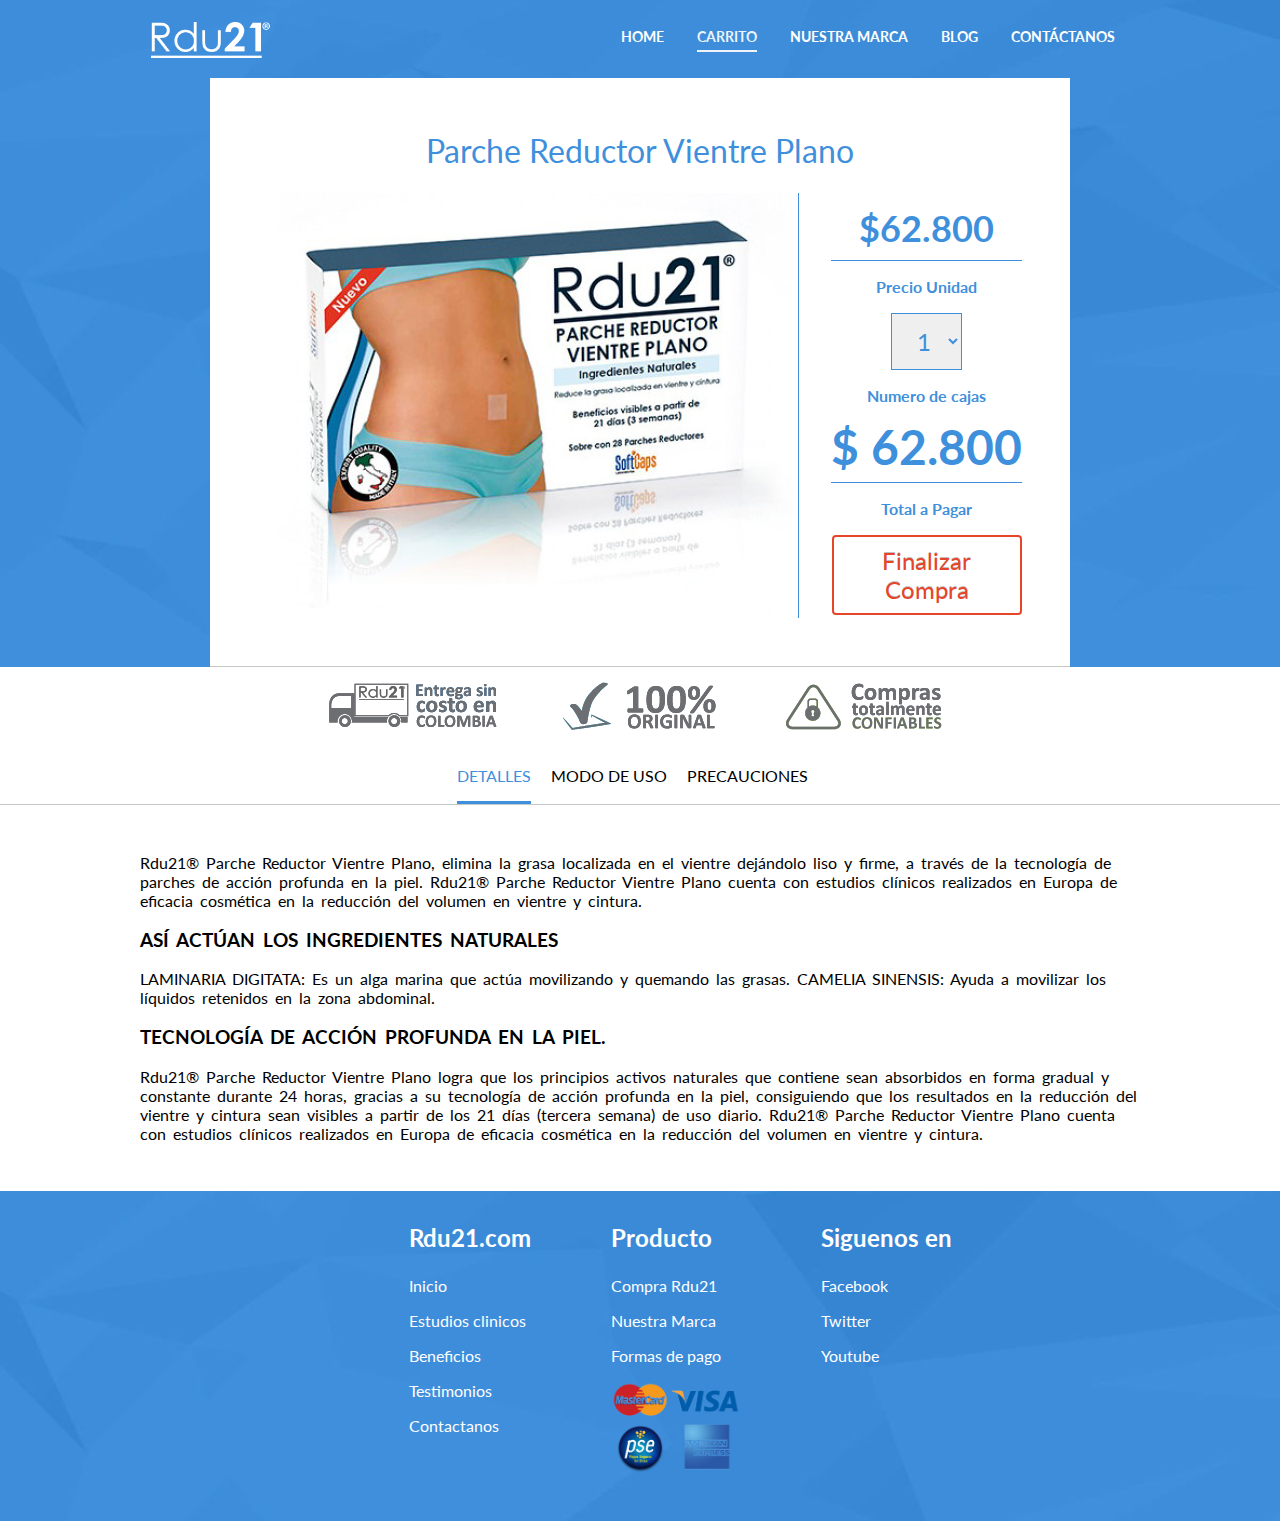
==== commit 2a701ee2: "version 0.0.1.1" ====
--- a/comprar-rdu21-parche-vientre-plano/index.html
+++ b/comprar-rdu21-parche-vientre-plano/index.html
@@ -5,6 +5,7 @@
 	<title>Comprar Parche Vientre Plano | Rdu21</title>
 	<meta name="description" content="Compra el parche reductor de vientre con estudios clínicos comprobados resultados visibles en 21 días sin pastillas ni cremas fáciles de usar y muy cómodos">
 	<meta name="viewport" content="width=device-width, user-scalable=no, initial-scale=1.0, maximum-scale=1.0, minimum-scale=1.0">
+     <link rel="shortcut icon" href="../favicon.ico" type="image/x-icon">
 	<link rel="stylesheet" href="../css/main.css">
     <link href='http://fonts.googleapis.com/css?family=Lato:100italic,100,300italic,300,400,700,400italic' rel='stylesheet' type='text/css'> 
     <!-- Important Owl stylesheet -->
@@ -17,14 +18,15 @@
 	 <header class="header-principal">
         <div class="header-wrap">
             <div class="logo">
-                <img src="../img/logo-rdu21.png" alt="logo-rdu21">
+                <a href="../index.html"><img src="../img/logo-rdu21.png" alt="logo-rdu21"></a>
             </div>
             <nav class="menu">
                <ul>
                     <li><a class="Menu-link-normal" href="../index.html">Home</a></li>
                     <li><a class="Menu-link current-link-blanco" href="#">Carrito</a></li>
-                    <li><a  href="../">Blog</a></li>
-                    <li><a  href="../contactanos/index.html">Contactanos</a></li>
+                    <li><a class="" href="../nuestra-marca/index.html">Nuestra Marca</a></li>
+                    <li><a class="" href="http://www.rdu21.com/blog">Blog</a></li>
+                    <li><a  href="../contactanos/index.html">Contáctanos</a></li>
                 </ul>
             </nav>
         </div>
@@ -176,16 +178,16 @@
                  <nav class="menu-foot">
                     <h3>Producto</h3>
                     <li><a href="../index.html#comprar">Compra Rdu21</a></li>
-                    <li><a href="">Mujer Bella</a></li>
+                    <li><a href="../nuestra-marca/index.html">Nuestra Marca</a></li>
                     <li>Formas de pago</li>
                     <img src="../img/creditcard.png" alt="">    
                     
                 </nav>
                  <nav class="menu-foot">
                     <h3>Siguenos en</h3>
-                    <li><a href="">Facebook</a></li>
-                    <li><a href="">Twitter</a></li>
-                    <li><a href="">Youtube</a></li>
+                    <li><a href="http://wwww.facebook.com/Rdu21contigo">Facebook</a></li>
+                    <li><a href="http://www.twitter.com/SoftcapsCo">Twitter</a></li>
+                    <li><a href="https://www.youtube.com/channel/UCa5CLnJGPztl_tnYeMSjS6A">Youtube</a></li>
                     
                 </nav>
             </div>
@@ -271,4 +273,15 @@
 });
 
 </script>
+<script>
+/*
+  (function(i,s,o,g,r,a,m){i['GoogleAnalyticsObject']=r;i[r]=i[r]||function(){
+  (i[r].q=i[r].q||[]).push(arguments)},i[r].l=1*new Date();a=s.createElement(o),
+  m=s.getElementsByTagName(o)[0];a.async=1;a.src=g;m.parentNode.insertBefore(a,m)
+  })(window,document,'script','//www.google-analytics.com/analytics.js','ga');
+
+  ga('create', 'UA-44520953-1', 'auto');
+  ga('send', 'pageview');
+
+</script>
 </html>--- a/css/main.css
+++ b/css/main.css
@@ -1,2 +1,2 @@
 /* normalize.css v3.0.2 | MIT License | git.io/normalize */
-html{font-family:'Lato',sans-serif;-ms-text-size-adjust:100%;-webkit-text-size-adjust:100%;}body{margin:0}article,aside,details,figcaption,figure,footer,header,hgroup,main,menu,nav,section,summary{display:block}audio,canvas,progress,video{display:inline-block;vertical-align:baseline;}audio:not([controls]){display:none;height:0}[hidden],template{display:none}a{background-color:transparent}a:active,a:hover{outline:0}abbr[title]{border-bottom:1px dotted}b,strong{font-weight:bold}dfn{font-style:italic}h1{font-size:2em;margin:.67em 0}mark{background:#ff0;color:#000}small{font-size:80%}sub,sup{font-size:75%;line-height:0;position:relative;vertical-align:baseline}sup{top:-.5em}sub{bottom:-.25em}img{border:0}svg:not(:root){overflow:hidden}figure{margin:1em 40px}hr{-moz-box-sizing:content-box;box-sizing:content-box;height:0}pre{overflow:auto}code,kbd,pre,samp{font-family:monospace,monospace;font-size:1em}button,input,optgroup,select,textarea{color:inherit;font:inherit;margin:0;}button{overflow:visible}button,select{text-transform:none}button,html input[type="button"],input[type="reset"],input[type="submit"]{-webkit-appearance:button;cursor:pointer;}button[disabled],html input[disabled]{cursor:default}button::-moz-focus-inner,input::-moz-focus-inner{border:0;padding:0}input{line-height:normal}input[type="checkbox"],input[type="radio"]{box-sizing:border-box;padding:0;}input[type="number"]::-webkit-inner-spin-button,input[type="number"]::-webkit-outer-spin-button{height:auto}input[type="search"]{-webkit-appearance:textfield;-moz-box-sizing:content-box;-webkit-box-sizing:content-box;box-sizing:content-box}input[type="search"]::-webkit-search-cancel-button,input[type="search"]::-webkit-search-decoration{-webkit-appearance:none}fieldset{border:1px solid #c0c0c0;margin:0 2px;padding:.35em .625em .75em}legend{border:0;padding:0;}textarea{overflow:auto}optgroup{font-weight:bold}table{border-collapse:collapse;border-spacing:0}td,th{padding:0}@font-face{font-family:'icomoon';src:url("../fonts/icomoon.eot?ttv9r4");src:url("../fonts/icomoon.eot?#iefixttv9r4") format('embedded-opentype'),url("../fonts/icomoon.woff?ttv9r4") format('woff'),url("../fonts/icomoon.ttf?ttv9r4") format('truetype'),url("../fonts/icomoon.svg?ttv9r4#icomoon") format('svg');font-weight:normal;font-style:normal}[class^="icon-"],[class*=" icon-"]{font-family:'icomoon';speak:none;font-style:normal;font-weight:normal;font-variant:normal;text-transform:none;line-height:1;-webkit-font-smoothing:antialiased;-moz-osx-font-smoothing:grayscale}.icon-quill:before{content:"\e907"}.icon-play:before{content:"\e912"}.icon-price-tag:before{content:"\e935"}.icon-price-tags:before{content:"\e936"}.icon-cart:before{content:"\e93a"}.icon-credit-card:before{content:"\e93f"}.icon-phone:before{content:"\e942"}.icon-location2:before{content:"\e948"}.icon-compass:before{content:"\e949"}.icon-undo2:before{content:"\e967"}.icon-redo2:before{content:"\e968"}.icon-search:before{content:"\e986"}.icon-earth:before{content:"\e9ca"}.icon-eye:before{content:"\e9ce"}.icon-star-full:before{content:"\e9d9"}.icon-heart:before{content:"\e9da"}.icon-happy:before{content:"\e9df"}.icon-checkmark:before{content:"\ea10"}.icon-circle-up:before{content:"\ea41"}.icon-circle-right:before{content:"\ea42"}.icon-circle-down:before{content:"\ea43"}.icon-circle-left:before{content:"\ea44"}.icon-checkbox-checked:before{content:"\ea52"}.icon-mail2:before{content:"\ea84"}.icon-google-plus2:before{content:"\ea89"}.icon-facebook2:before{content:"\ea8d"}.icon-twitter2:before{content:"\ea92"}.icon-feed3:before{content:"\ea95"}.icon-youtube3:before{content:"\ea99"}.float-left{float:left}.float-right{float:right}.align-center{text-align:center}.blanco{color:#fff}.azul{color:#3f90dc}.titulo{font-size:1.6em;font-weight:300}.titulo-21{font-size:1.5em;font-weight:bold;text-shadow:1px 1px 2px #000}.frase-1{font-size:2em;font-weight:bold;text-shadow:1px 1px 5px #000}.body{font-size:16px}.boton-estudios{background:none;color:#e6452a;border:2px solid #e6452a;text-shadow:0 -1px 0 rgba(0,0,0,0.25);padding:9px 40px;font-size:1.5em;-webkit-border-radius:4px;-moz-border-radius:4px;-webkit-border-radius:4px;-webkit-border-radius:4px;border-radius:4px;line-height:normal;-o-transition:all 300ms ease-in-out;-ms-transition:all 300ms ease-in-out;-moz-transition:all 300ms ease-in-out;-webkit-transition:all 300ms ease-in-out;-o-transition:all 300ms ease-in-out;-ms-transition:all 300ms ease-in-out;-moz-transition:all 300ms ease-in-out;-webkit-transition:all 300ms ease-in-out;transition:all 300ms ease-in-out;display:inline-block;width:300px;cursor:pointer;}.boton-estudios:hover{background:#e6452a;color:#fff;border:2px solid #e6452a}.contactanos .botoncompra{margin-top:1em;background:none;color:#3f90dc;border:2px solid #3f90dc;text-shadow:0 -1px 0 rgba(0,0,0,0.25);padding:9px 40px;font-size:1.5em;-webkit-border-radius:4px;-moz-border-radius:4px;-webkit-border-radius:4px;-webkit-border-radius:4px;border-radius:4px;line-height:normal;-o-transition:all 300ms ease-in-out;-ms-transition:all 300ms ease-in-out;-moz-transition:all 300ms ease-in-out;-webkit-transition:all 300ms ease-in-out;-o-transition:all 300ms ease-in-out;-ms-transition:all 300ms ease-in-out;-moz-transition:all 300ms ease-in-out;-webkit-transition:all 300ms ease-in-out;transition:all 300ms ease-in-out;display:inline-block;width:190px;cursor:pointer;}.contactanos .botoncompra:hover{background:#e6452a;color:#fff;border:2px solid #e6452a}.contactanos ::-webkit-input-placeholder{color:#3f90dc}.contactanos :-moz-placeholder{color:#3f90dc}.contactanos ::-moz-placeholder{color:#3f90dc}.contactanos :-ms-input-placeholder{color:#3f90dc}.contactanos input[type=text],.contactanos input[type=email]{padding:.5em .5em;border:none;border-bottom:1px solid #3f90dc;outline:none;-o-transition:all 0.4s ease-in-out;-ms-transition:all 0.4s ease-in-out;-moz-transition:all 0.4s ease-in-out;-webkit-transition:all 0.4s ease-in-out;transition:all 0.4s ease-in-out;color:#3f90dc;}.contactanos input[type=text]:focus,.contactanos input[type=email]:focus{border-bottom:1px solid #e6452a;color:#e6452a}.contactanos textarea{padding:1em;width:91%;margin-top:1em;border:1px solid #3f90dc;outline:none;-o-transition:all 0.4s ease-in-out;-ms-transition:all 0.4s ease-in-out;-moz-transition:all 0.4s ease-in-out;-webkit-transition:all 0.4s ease-in-out;transition:all 0.4s ease-in-out;resize:none;color:#3f90dc;}.contactanos textarea:focus{border:1px solid #e6452a;color:#e6452a}.contenedor-mensaje{text-align:center;position:relative;top:8em;}.contenedor-mensaje .boton-estudios{background:none;color:#3f90dc;border:2px solid #3f90dc;text-shadow:0 -1px 0 rgba(0,0,0,0.25);padding:9px 40px;font-size:1.5em;-webkit-border-radius:4px;-moz-border-radius:4px;-webkit-border-radius:4px;-webkit-border-radius:4px;border-radius:4px;line-height:normal;-o-transition:all 300ms ease-in-out;-ms-transition:all 300ms ease-in-out;-moz-transition:all 300ms ease-in-out;-webkit-transition:all 300ms ease-in-out;-o-transition:all 300ms ease-in-out;-ms-transition:all 300ms ease-in-out;-moz-transition:all 300ms ease-in-out;-webkit-transition:all 300ms ease-in-out;transition:all 300ms ease-in-out;display:inline-block;width:300px;cursor:pointer;}.contenedor-mensaje .boton-estudios:hover{background:#ff8e1b;color:#fff;border:2px solid #ff8e1b}.header-principal{color:#fff;width:100%;height:80px;text-align:center;position:absolute;top:0;z-index:2;}.header-principal .header-wrap{display:inline-block;position:relative;overflow:hidden;width:1010px;height:75px;overflow:hidden;}.header-principal .header-wrap .logo{position:absolute;left:0;display:inline-block;padding:1em 0 0 1em;}.header-principal .header-wrap .logo img{width:120px}.header-principal .header-wrap .menu{position:absolute;text-align:right;display:inline-block;right:0;padding:1em 1em 0 0;}.header-principal .header-wrap .menu ul{list-style:none;margin:0;padding:0;}.header-principal .header-wrap .menu ul li{display:inline-block;margin:0;}.header-principal .header-wrap .menu ul li a{font-size:.9em;color:#fff;display:block;margin:.5em 1em;text-decoration:none;-o-transition:0.3s;-ms-transition:0.3s;-moz-transition:0.3s;-webkit-transition:0.3s;transition:0.3s;font-weight:bold;text-transform:uppercase;padding:5px 0;}.header-principal .header-wrap .menu ul li a :hover{cursor:pointer}.header-principal .header-wrap .menu .current-link{border-bottom:2px solid #3f90dc;opacity:.9;-ms-filter:"progid:DXImageTransform.Microsoft.Alpha(Opacity=90)";filter:alpha(opacity=90)}.header-principal .header-wrap .menu .current-link-blanco{border-bottom:2px solid #fff;opacity:.9;-ms-filter:"progid:DXImageTransform.Microsoft.Alpha(Opacity=90)";filter:alpha(opacity=90)}.header-principal .header-wrap .menu .blog{border-bottom:2px solid #ff9200;opacity:.9;-ms-filter:"progid:DXImageTransform.Microsoft.Alpha(Opacity=90)";filter:alpha(opacity=90)}.contenedor-video{width:100%;height:auto;position:absolute;top:0;z-index:-1;}.contenedor-video .video-cabecera{width:100%;height:100%}.contenedor-video .pelicula{width:100%;height:100%;position:absolute;top:0;background:rgba(4,4,4,0.15)}.contenedor{margin-right:auto;margin-left:auto}.contenedor-solapa{position:relative;padding-right:.5em;padding-left:.5em;background:#fff;-webkit-border-radius:3px;border-radius:3px;-webkit-box-shadow:0 -18px 30px 0 rgba(50,50,50,0.5);box-shadow:0 -18px 30px 0 rgba(50,50,50,0.5);width:980px;top:498px;text-align:center;z-index:1;border-top:4px solid #ff8e1b}.producto-titulo{color:#3f90dc;font-size:2em;font-weight:normal;margin-top:.5em}.producto{display:inline-block;width:450px;border-right:1px solid #3f90dc;border-left:1px solid #3f90dc;border-top:1px solid #3f90dc;-webkit-border-radius:6px 6px 6px 6px;border-radius:6px 6px 6px 6px;cursor:pointer;-o-transition:all 300ms ease-in-out;-ms-transition:all 300ms ease-in-out;-moz-transition:all 300ms ease-in-out;-webkit-transition:all 300ms ease-in-out;transition:all 300ms ease-in-out;margin-bottom:1em;}.producto:hover .boton-comprar{background:#ffa447}.producto:hover{-webkit-box-shadow:1px 5px 15px #0f2105;box-shadow:1px 5px 15px #0f2105}.producto p{color:#3f90dc}.producto .producto-beneficios{list-style:none;display:block;text-align:center;}.producto .producto-beneficios li{display:inline-block;position:relative;width:235px;height:34px;}.producto .producto-beneficios li img{display:inline-block;width:50px;float:left}.producto .producto-beneficios li p{color:#3f90dc;margin:0;line-height:4em}.producto figure{margin:0;padding:0;display:inline-block;float:right;}.producto figure img{width:225px;left:0;position:relative}.producto .producto-descripcion{text-align:justify;word-spacing:0;white-space:normal;display:inline-block;}.producto .producto-descripcion .beneficios{width:210px;display:inline-block;float:left;}.producto .producto-descripcion .beneficios ul{padding:0 0 0 1em;}.producto .producto-descripcion .beneficios ul li{list-style:none}.producto .producto-descripcion .beneficios ul h4{margin:0}.producto .producto-descripcion a{color:#3f90dc;text-decoration:none}.producto .producto-cabecera{color:#fff;background:#3f90dc;padding:1em 0 1em 0;text-align:center;margin:0;-webkit-border-radius:3px 3px 0 0;-webkit-border-radius:3px 3px 0 0;-webkit-border-radius:3px 3px 0 0;border-radius:3px 3px 0 0;margin-bottom:1em;border-bottom:1px solid #3f90dc;font-weight:300;font-size:1.4em;-o-transition:all 300ms ease-in-out;-ms-transition:all 300ms ease-in-out;-moz-transition:all 300ms ease-in-out;-webkit-transition:all 300ms ease-in-out;transition:all 300ms ease-in-out}.producto .boton-comprar{background:#ff8e1b;color:#fff;text-shadow:0 -1px 0 rgba(0,0,0,0.25);border:none;padding:9px 40px;font-size:1.5em;-webkit-border-radius:4px;-moz-border-radius:4px;-webkit-border-radius:4px;-webkit-border-radius:4px;border-radius:4px;line-height:normal;-o-transition:all 300ms ease-in-out;-ms-transition:all 300ms ease-in-out;-moz-transition:all 300ms ease-in-out;-webkit-transition:all 300ms ease-in-out;-o-transition:all 300ms ease-in-out;-ms-transition:all 300ms ease-in-out;-moz-transition:all 300ms ease-in-out;-webkit-transition:all 300ms ease-in-out;transition:all 300ms ease-in-out;display:inline-block;float:right;width:100%;border:1px solid #ff8e1b}.producto .precio{font-weight:300;font-size:2em;color:#0f2105;border-top:1px solid #3f90dc}.producto .precio-antes{text-decoration:line-through;margin-bottom:.5em;color:#0f2105}.producto .antes{margin:0;color:#3f90dc}.producto .price-icon{color:#e6452a;left:-10px;position:relative;font-size:.8em}.producto .check{color:#149152;margin-right:.5em}.contenedor-principal{width:100%;background:#fff;top:-202px;position:relative;padding-top:34em;text-align:center;border-top:6px solid #3f90dc}.seccion-natural{background:url("../img/background-rdu21.jpg");background-repeat:no-repeat;background-position:center center;width:100%;position:relative;text-align:center;-moz-background-size:cover;-webkit-background-size:cover;background-size:cover;z-index:500;}.seccion-natural .descripcion{position:relative;padding:2em 0;}.seccion-natural .descripcion h2{font-size:2.5em;color:#fff;margin:0}.seccion-natural .descripcion p{color:#fff}.seccion-natural .descripcion .boton-estudios{background:none;color:#fff;border:2px solid #fff;text-shadow:0 -1px 0 rgba(0,0,0,0.25);padding:9px 40px;font-size:1.5em;-webkit-border-radius:4px;-moz-border-radius:4px;-webkit-border-radius:4px;-webkit-border-radius:4px;border-radius:4px;line-height:normal;-o-transition:all 300ms ease-in-out;-ms-transition:all 300ms ease-in-out;-moz-transition:all 300ms ease-in-out;-webkit-transition:all 300ms ease-in-out;-o-transition:all 300ms ease-in-out;-ms-transition:all 300ms ease-in-out;-moz-transition:all 300ms ease-in-out;-webkit-transition:all 300ms ease-in-out;transition:all 300ms ease-in-out;display:inline-block;width:300px;cursor:pointer;}.seccion-natural .descripcion .boton-estudios:hover{background:#fff;color:#3f90dc;border:2px solid #3f90dc}.img-playa{min-height:400px;background:transparent}.seccion-beneficios{background:url("../img/background-rdu21.png");background-repeat:no-repeat;background-position:center center;width:100%;position:relative;text-align:center;-moz-background-size:cover;-webkit-background-size:cover;background-size:cover;z-index:500;border-top:2px solid #3f90dc;border-bottom:2px solid #cf049b;}.seccion-beneficios .descripcion{position:relative;padding:2em 0 3em 0;}.seccion-beneficios .descripcion h2{font-size:2.5em;color:#3f90dc;margin:0}.seccion-beneficios .descripcion p{color:#3f90dc}.seccion-beneficios nav{width:45%;display:inline-block;list-style:none;line-height:3em;text-align:center;float:left;overflow:hidden;}.seccion-beneficios nav li{position:relative;width:100%;overflow:hidden;}.seccion-beneficios nav li:hover{cursor:pointer}.seccion-beneficios nav li img{width:100px;display:inline-block;float:left}.seccion-beneficios nav li p{color:#3f90dc;font-size:1.5em;margin:0;float:left;display:inline-block;position:relative;top:36px}.beneficios-container{overflow:hidden;width:80%;display:inline-block;padding-left:20%}.seccion-testimonios{background:url("../img/background-rdu21.jpg");background-repeat:no-repeat;background-position:center center;width:100%;position:relative;text-align:center;-moz-background-size:cover;-webkit-background-size:cover;background-size:cover;z-index:500;text-align:center;padding:2em 0;border-top:2px solid #fff;}.seccion-testimonios h2{font-size:2.5em;color:#fff;margin:0}.seccion-testimonios h3{color:#3f90dc;-o-transition:all 0.5s ease-in-out;-ms-transition:all 0.5s ease-in-out;-moz-transition:all 0.5s ease-in-out;-webkit-transition:all 0.5s ease-in-out;transition:all 0.5s ease-in-out}.seccion-testimonios p{color:#fff}.seccion-testimonios .testimonio{width:400px;display:inline-block;padding:1em;border:1px solid #fff;-o-transition:all 0.5s ease-in-out;-ms-transition:all 0.5s ease-in-out;-moz-transition:all 0.5s ease-in-out;-webkit-transition:all 0.5s ease-in-out;transition:all 0.5s ease-in-out;background:#fff;}.seccion-testimonios .testimonio:hover{cursor:pointer;background:#fff}.seccion-testimonios .testimonio:hover p{color:#3f90dc}.seccion-testimonios .testimonio:hover h3{color:#3f90dc}.seccion-testimonios .testimonio figure{margin:0;overflow:hidden;display:inline-block;margin-bottom:1em;}.seccion-testimonios .testimonio figure img{width:200px !important;height:200px !important;float:left;-webkit-border-radius:50%;border-radius:50%}.seccion-testimonios .testimonio .descripcion{position:relative;padding:2em 0;display:inline-block}.seccion-testimonios .testimonio p{color:#3f90dc;-o-transition:all 0.5s ease-in-out;-ms-transition:all 0.5s ease-in-out;-moz-transition:all 0.5s ease-in-out;-webkit-transition:all 0.5s ease-in-out;transition:all 0.5s ease-in-out;text-align:justify}.seccion-testimonios .testimonio .profesion-item{text-align:center;font-weight:300}.seccion-testimonios .owl-controls{display:none !important}.Mapa .contacto{padding:0 4em;text-align:center;position:absolute;background:#fff;height:435px;-webkit-box-shadow:10px 0 24px #000;box-shadow:10px 0 24px #000;left:8em;}.Mapa .contacto .contacto-container{margin-top:87px;position:relative;}.Mapa .contacto .contacto-container div{display:block;}.Mapa .contacto .contacto-container div h3{margin:0;padding:1em 0 1em 0;border-bottom:4px solid #3f90dc;text-align:left}.Mapa .contacto .contacto-container div span{margin-right:18px;font-size:2em;top:-.2em;position:relative;float:left;color:#3f90dc}.Mapa .contacto .contacto-container .social{display:inline-block;}.Mapa .contacto .contacto-container .social span{top:30px;display:inline-block}footer{text-align:center;padding:2em 0;background:url("../img/background-rdu21.jpg");background-repeat:no-repeat;background-position:center center;width:100%;position:relative;text-align:center;-moz-background-size:cover;-webkit-background-size:cover;background-size:cover;z-index:500;}footer .contenedor-footer{display:inline-block;}footer .contenedor-footer .menu-foot{display:inline-block;float:left;margin-left:5em;}footer .contenedor-footer .menu-foot img{width:130px}footer .contenedor-footer .menu-foot h3{margin:0;color:#fff;text-align:left;font-size:1.5em;margin-bottom:1em}footer .contenedor-footer .menu-foot li{list-style:none;text-align:left;margin-bottom:1em;color:#fff;}footer .contenedor-footer .menu-foot li a{text-decoration:none;color:#fff;-o-transition:all 0.5s ease-in-out;-ms-transition:all 0.5s ease-in-out;-moz-transition:all 0.5s ease-in-out;-webkit-transition:all 0.5s ease-in-out;transition:all 0.5s ease-in-out;}footer .contenedor-footer .menu-foot li a:hover{color:#ff8e1b}.producto-container{text-align:center;padding:2em 0 0 0;background:url("../img/background-rdu21.jpg");background-repeat:no-repeat;background-position:center center;width:100%;position:relative;text-align:center;-moz-background-size:cover;-webkit-background-size:cover;background-size:cover;z-index:1;}.producto-container h1{font-size:32px;line-height:40px;font-weight:normal;color:#3f90dc}.producto-container .contenedor-producto{display:inline-block;background:#fff;padding:2em 3em 3em 3em;position:relative;margin-top:46px;border-bottom:1px solid rgba(180,180,180,0.74);}.producto-container .contenedor-producto .producto-imagen{margin:0;float:left;border-right:1px solid #3f90dc;margin-right:2em}.producto-container .contenedor-producto .carrito{float:left;text-align:center;position:relative;top:10px;}.producto-container .contenedor-producto .carrito .botoncompra{background:none;color:#e6452a;border:2px solid #e6452a;text-shadow:0 -1px 0 rgba(0,0,0,0.25);padding:9px 40px;font-size:1.5em;-webkit-border-radius:4px;-moz-border-radius:4px;-webkit-border-radius:4px;-webkit-border-radius:4px;border-radius:4px;line-height:normal;-o-transition:all 300ms ease-in-out;-ms-transition:all 300ms ease-in-out;-moz-transition:all 300ms ease-in-out;-webkit-transition:all 300ms ease-in-out;-o-transition:all 300ms ease-in-out;-ms-transition:all 300ms ease-in-out;-moz-transition:all 300ms ease-in-out;-webkit-transition:all 300ms ease-in-out;transition:all 300ms ease-in-out;display:inline-block;width:190px;cursor:pointer;}.producto-container .contenedor-producto .carrito .botoncompra:hover{background:#e6452a;color:#fff;border:2px solid #e6452a}.producto-container .contenedor-producto .carrito .precio{font-size:48px;line-height:50px;font-weight:bold;margin:0;color:#3f90dc;border-bottom:1px solid #3f90dc;padding-bottom:.2em;-o-transition:all 1s ease-in-out;-ms-transition:all 1s ease-in-out;-moz-transition:all 1s ease-in-out;-webkit-transition:all 1s ease-in-out;transition:all 1s ease-in-out}.producto-container .contenedor-producto .carrito .precio-uni{font-size:36px;line-height:50px;font-weight:bold;margin:0;border-bottom:1px solid #3f90dc;padding-bottom:.2em;color:#3f90dc}.producto-container .contenedor-producto .carrito .text{font-size:16px;line-height:20px;font-weight:bold;color:#3f90dc}.producto-container .contenedor-producto .carrito select{padding:.5em 0 .5em .9em;border:1px solid #3f90dc;color:#3f90dc;font-size:1.5em}.contenedor-caracteristicas{text-align:center;}.contenedor-caracteristicas .tabs{list-style:none;margin:0;display:inline-block;padding:0;-o-transition:all 0.3s ease-in-out;-ms-transition:all 0.3s ease-in-out;-moz-transition:all 0.3s ease-in-out;-webkit-transition:all 0.3s ease-in-out;transition:all 0.3s ease-in-out;}.contenedor-caracteristicas .tabs li{display:inline-block;margin-right:1em;text-align:center;cursor:pointer;-o-transition:all 0.3s ease-in-out;-ms-transition:all 0.3s ease-in-out;-moz-transition:all 0.3s ease-in-out;-webkit-transition:all 0.3s ease-in-out;transition:all 0.3s ease-in-out}.contenedor-caracteristicas .tabs .current-tab{border-bottom:3px solid #3f90dc;-o-transition:all 0.3s ease-in-out;-ms-transition:all 0.3s ease-in-out;-moz-transition:all 0.3s ease-in-out;-webkit-transition:all 0.3s ease-in-out;transition:all 0.3s ease-in-out;}.contenedor-caracteristicas .tabs .current-tab p{color:#3f90dc;-o-transition:all 0.3s ease-in-out;-ms-transition:all 0.3s ease-in-out;-moz-transition:all 0.3s ease-in-out;-webkit-transition:all 0.3s ease-in-out;transition:all 0.3s ease-in-out}.contenedor-caracteristicas .content-tab{border-top:1px solid rgba(180,180,180,0.74);padding:2em;-o-transition:all 0.3s ease-in-out;-ms-transition:all 0.3s ease-in-out;-moz-transition:all 0.3s ease-in-out;-webkit-transition:all 0.3s ease-in-out;transition:all 0.3s ease-in-out;}.contenedor-caracteristicas .content-tab article{width:1000px;display:inline-block;text-align:left;letter-spacing:0;word-spacing:3px;-o-transition:all 0.3s ease-in-out;-ms-transition:all 0.3s ease-in-out;-moz-transition:all 0.3s ease-in-out;-webkit-transition:all 0.3s ease-in-out;transition:all 0.3s ease-in-out}.contenedor-seguro{text-align:center;}.contenedor-seguro .seguro{text-align:center;display:inline-block;position:relative;-o-transition:all 0.3s ease-in-out;-ms-transition:all 0.3s ease-in-out;-moz-transition:all 0.3s ease-in-out;-webkit-transition:all 0.3s ease-in-out;transition:all 0.3s ease-in-out;}.contenedor-seguro .seguro:hover .gray{opacity:0;-ms-filter:"progid:DXImageTransform.Microsoft.Alpha(Opacity=0)";filter:alpha(opacity=0);cursor:pointer}.contenedor-seguro .seguro .color{display:inline-block;z-index:0;position:relative;-o-transition:all 0.3s ease-in-out;-ms-transition:all 0.3s ease-in-out;-moz-transition:all 0.3s ease-in-out;-webkit-transition:all 0.3s ease-in-out;transition:all 0.3s ease-in-out}.contenedor-seguro .seguro .gray{display:inline-block;position:absolute;z-index:1;-o-transition:all 0.3s ease-in-out;-ms-transition:all 0.3s ease-in-out;-moz-transition:all 0.3s ease-in-out;-webkit-transition:all 0.3s ease-in-out;transition:all 0.3s ease-in-out}@media screen and (max-width:1430px){.contenedor-solapa{top:430px}.seccion-beneficios .beneficios-container nav li p{font-size:1em}}@media screen and (max-width:1320px){.contenedor-solapa{top:320px;}}@media screen and (max-width:1280px){.contenedor-principal{padding-top:20em}}@media screen and (max-width:1097px){.contenedor-principal{padding-top:14em}.contenedor-solapa{width:100%;border:none;-webkit-box-shadow:none;box-shadow:none;top:154px}.header-principal .header-wrap{width:100%}.seccion-beneficios{padding:0;}.seccion-beneficios .beneficios-container{padding:0;}.seccion-beneficios .beneficios-container nav{width:100%;text-align:center;}.seccion-beneficios .beneficios-container nav li p{font-size:1em}}@media screen and (max-width:900px){.contenedor-video{background:url("../img/rdu21-reduce-medidas-2.jpg");background-repeat:no-repeat;background-position:30% 20%;-moz-background-size:100% 100%;-webkit-background-size:100% 100%;background-size:100% 100%;width:100%;height:780px;position:absolute;text-align:center;}.contenedor-video video{display:none}.contenedor-principal{padding-top:11em}.contenedor-solapa{top:200px;padding-top:1em;padding-bottom:3em}.Mapa .contacto{padding:1em;text-align:center;position:relative;height:400px;left:0;}.Mapa .contacto .contacto-container{margin-top:0;position:relative;}.Mapa .contacto .contacto-container div{display:block;}.Mapa .contacto .contacto-container div h3{margin:0;padding:1em 0 1em 0;border-bottom:4px solid #3f90dc;display:inline-block}.Mapa .contacto .contacto-container div span{margin-right:18px;font-size:2em;top:.2em;position:relative}.producto-container .contenedor-producto .producto-imagen{border-right:none;margin-right:0;}.producto-container .contenedor-producto .producto-imagen img{width:300px}.producto-container .contenedor-producto .carrito{float:none;text-align:center;position:relative;top:0}.contenedor-caracteristicas .content-tab article{width:100%}}@media screen and (max-width:660px){.menu{display:none !important}}@media screen and (max-width:470px){.contenedor-video{width:100%;background-position:68% 20%;-moz-background-size:cover;-webkit-background-size:cover;background-size:cover;height:532px}.contenedor-mensaje .boton-estudios{width:200px;font-size:1em}.seccion-testimonios .testimonio{width:85%;font-size:1.2em}.boton-estudios{width:200px;font-size:1em}.contenedor-solapa{width:95%}.producto{width:100%;}.producto figure{float:none;}.producto figure img{width:130px}.producto .producto-cabecera{font-size:1em}.titulo{font-size:1.2em}.frase-1{font-size:1.5em}.seccion-natural .descripcion h2{font-size:larger}.seccion-beneficios{padding:0;}.seccion-beneficios .beneficios-container{padding:0;width:100%;}.seccion-beneficios .beneficios-container nav{width:100%;text-align:center;}.seccion-beneficios .beneficios-container nav li{overflow:none;}.seccion-beneficios .beneficios-container nav li p{font-size:1em;float:none;top:0;display:block}.seccion-beneficios .beneficios-container nav li img{width:49px;display:inline-block}.seccion-natural .descripcion .boton-estudios{width:200px}.Mapa .contacto{padding:1em;text-align:center;}.Mapa .contacto div{display:inline-block;}.Mapa .contacto div h3{margin:0;padding:1em 0 1em 0;border-bottom:4px solid #3f90dc}.Mapa .contacto div span{margin-right:18px;font-size:2em;top:.2em;position:relative}.Mapa .map{height:325px}.producto-container .contenedor-producto{padding:0}}+html{font-family:'Lato',sans-serif;-ms-text-size-adjust:100%;-webkit-text-size-adjust:100%;}body{margin:0}article,aside,details,figcaption,figure,footer,header,hgroup,main,menu,nav,section,summary{display:block}audio,canvas,progress,video{display:inline-block;vertical-align:baseline;}audio:not([controls]){display:none;height:0}[hidden],template{display:none}a{background-color:transparent}a:active,a:hover{outline:0}abbr[title]{border-bottom:1px dotted}b,strong{font-weight:bold}dfn{font-style:italic}h1{font-size:2em;margin:.67em 0}mark{background:#ff0;color:#000}small{font-size:80%}sub,sup{font-size:75%;line-height:0;position:relative;vertical-align:baseline}sup{top:-.5em}sub{bottom:-.25em}img{border:0}svg:not(:root){overflow:hidden}figure{margin:1em 40px}hr{-moz-box-sizing:content-box;box-sizing:content-box;height:0}pre{overflow:auto}code,kbd,pre,samp{font-family:monospace,monospace;font-size:1em}button,input,optgroup,select,textarea{color:inherit;font:inherit;margin:0;}button{overflow:visible}button,select{text-transform:none}button,html input[type="button"],input[type="reset"],input[type="submit"]{-webkit-appearance:button;cursor:pointer;}button[disabled],html input[disabled]{cursor:default}button::-moz-focus-inner,input::-moz-focus-inner{border:0;padding:0}input{line-height:normal}input[type="checkbox"],input[type="radio"]{box-sizing:border-box;padding:0;}input[type="number"]::-webkit-inner-spin-button,input[type="number"]::-webkit-outer-spin-button{height:auto}input[type="search"]{-webkit-appearance:textfield;-moz-box-sizing:content-box;-webkit-box-sizing:content-box;box-sizing:content-box}input[type="search"]::-webkit-search-cancel-button,input[type="search"]::-webkit-search-decoration{-webkit-appearance:none}fieldset{border:1px solid #c0c0c0;margin:0 2px;padding:.35em .625em .75em}legend{border:0;padding:0;}textarea{overflow:auto}optgroup{font-weight:bold}table{border-collapse:collapse;border-spacing:0}td,th{padding:0}@font-face{font-family:'icomoon';src:url("../fonts/icomoon.eot?ttv9r4");src:url("../fonts/icomoon.eot?#iefixttv9r4") format('embedded-opentype'),url("../fonts/icomoon.woff?ttv9r4") format('woff'),url("../fonts/icomoon.ttf?ttv9r4") format('truetype'),url("../fonts/icomoon.svg?ttv9r4#icomoon") format('svg');font-weight:normal;font-style:normal}[class^="icon-"],[class*=" icon-"]{font-family:'icomoon';speak:none;font-style:normal;font-weight:normal;font-variant:normal;text-transform:none;line-height:1;-webkit-font-smoothing:antialiased;-moz-osx-font-smoothing:grayscale}.icon-quill:before{content:"\e907"}.icon-play:before{content:"\e912"}.icon-price-tag:before{content:"\e935"}.icon-price-tags:before{content:"\e936"}.icon-cart:before{content:"\e93a"}.icon-credit-card:before{content:"\e93f"}.icon-phone:before{content:"\e942"}.icon-location2:before{content:"\e948"}.icon-compass:before{content:"\e949"}.icon-undo2:before{content:"\e967"}.icon-redo2:before{content:"\e968"}.icon-search:before{content:"\e986"}.icon-earth:before{content:"\e9ca"}.icon-eye:before{content:"\e9ce"}.icon-star-full:before{content:"\e9d9"}.icon-heart:before{content:"\e9da"}.icon-happy:before{content:"\e9df"}.icon-checkmark:before{content:"\ea10"}.icon-circle-up:before{content:"\ea41"}.icon-circle-right:before{content:"\ea42"}.icon-circle-down:before{content:"\ea43"}.icon-circle-left:before{content:"\ea44"}.icon-checkbox-checked:before{content:"\ea52"}.icon-mail2:before{content:"\ea84"}.icon-google-plus2:before{content:"\ea89"}.icon-facebook2:before{content:"\ea8d"}.icon-twitter2:before{content:"\ea92"}.icon-feed3:before{content:"\ea95"}.icon-youtube3:before{content:"\ea99"}.float-left{float:left}.float-right{float:right}.align-center{text-align:center}.blanco{color:#fff}.azul{color:#3f90dc}.titulo{font-size:1.6em;font-weight:300}.titulo-21{font-size:1.5em;font-weight:bold;text-shadow:1px 1px 2px #000}.frase-1{font-size:2em;font-weight:bold;text-shadow:1px 1px 5px #000}.body{font-size:16px}.boton-estudios-azul{background:none;color:#3f90dc;border:2px solid #3f90dc;text-shadow:0 -1px 0 rgba(0,0,0,0.25);padding:9px 40px;font-size:1.5em;-webkit-border-radius:4px;-moz-border-radius:4px;-webkit-border-radius:4px;-webkit-border-radius:4px;border-radius:4px;line-height:normal;-o-transition:all 300ms ease-in-out;-ms-transition:all 300ms ease-in-out;-moz-transition:all 300ms ease-in-out;-webkit-transition:all 300ms ease-in-out;-o-transition:all 300ms ease-in-out;-ms-transition:all 300ms ease-in-out;-moz-transition:all 300ms ease-in-out;-webkit-transition:all 300ms ease-in-out;transition:all 300ms ease-in-out;display:inline-block;width:300px;cursor:pointer;}.boton-estudios-azul:hover{background:#3f90dc;color:#fff;border:2px solid #3f90dc}.boton-estudios{background:none;color:#e6452a;border:2px solid #e6452a;text-shadow:0 -1px 0 rgba(0,0,0,0.25);padding:9px 40px;font-size:1.5em;-webkit-border-radius:4px;-moz-border-radius:4px;-webkit-border-radius:4px;-webkit-border-radius:4px;border-radius:4px;line-height:normal;-o-transition:all 300ms ease-in-out;-ms-transition:all 300ms ease-in-out;-moz-transition:all 300ms ease-in-out;-webkit-transition:all 300ms ease-in-out;-o-transition:all 300ms ease-in-out;-ms-transition:all 300ms ease-in-out;-moz-transition:all 300ms ease-in-out;-webkit-transition:all 300ms ease-in-out;transition:all 300ms ease-in-out;display:inline-block;width:300px;cursor:pointer;}.boton-estudios:hover{background:#e6452a;color:#fff;border:2px solid #e6452a}.contactanos .botoncompra{margin-top:1em;background:none;color:#3f90dc;border:2px solid #3f90dc;text-shadow:0 -1px 0 rgba(0,0,0,0.25);padding:9px 40px;font-size:1.5em;-webkit-border-radius:4px;-moz-border-radius:4px;-webkit-border-radius:4px;-webkit-border-radius:4px;border-radius:4px;line-height:normal;-o-transition:all 300ms ease-in-out;-ms-transition:all 300ms ease-in-out;-moz-transition:all 300ms ease-in-out;-webkit-transition:all 300ms ease-in-out;-o-transition:all 300ms ease-in-out;-ms-transition:all 300ms ease-in-out;-moz-transition:all 300ms ease-in-out;-webkit-transition:all 300ms ease-in-out;transition:all 300ms ease-in-out;display:inline-block;width:190px;cursor:pointer;}.contactanos .botoncompra:hover{background:#e6452a;color:#fff;border:2px solid #e6452a}.contactanos ::-webkit-input-placeholder{color:#3f90dc}.contactanos :-moz-placeholder{color:#3f90dc}.contactanos ::-moz-placeholder{color:#3f90dc}.contactanos :-ms-input-placeholder{color:#3f90dc}.contactanos input[type=text],.contactanos input[type=email]{padding:.5em .5em;border:none;border-bottom:1px solid #3f90dc;outline:none;-o-transition:all 0.4s ease-in-out;-ms-transition:all 0.4s ease-in-out;-moz-transition:all 0.4s ease-in-out;-webkit-transition:all 0.4s ease-in-out;transition:all 0.4s ease-in-out;color:#3f90dc;width:46%;}.contactanos input[type=text]:focus,.contactanos input[type=email]:focus{border-bottom:1px solid #e6452a;color:#e6452a}.contactanos textarea{padding:1em;width:91%;margin-top:1em;border:1px solid #3f90dc;outline:none;-o-transition:all 0.4s ease-in-out;-ms-transition:all 0.4s ease-in-out;-moz-transition:all 0.4s ease-in-out;-webkit-transition:all 0.4s ease-in-out;transition:all 0.4s ease-in-out;resize:none;color:#3f90dc;}.contactanos textarea:focus{border:1px solid #e6452a;color:#e6452a}.contenedor-mensaje{text-align:center;position:relative;top:8em;}.contenedor-mensaje .boton-estudios{background:none;color:#3f90dc;border:2px solid #3f90dc;text-shadow:0 -1px 0 rgba(0,0,0,0.25);padding:9px 40px;font-size:1.5em;-webkit-border-radius:4px;-moz-border-radius:4px;-webkit-border-radius:4px;-webkit-border-radius:4px;border-radius:4px;line-height:normal;-o-transition:all 300ms ease-in-out;-ms-transition:all 300ms ease-in-out;-moz-transition:all 300ms ease-in-out;-webkit-transition:all 300ms ease-in-out;-o-transition:all 300ms ease-in-out;-ms-transition:all 300ms ease-in-out;-moz-transition:all 300ms ease-in-out;-webkit-transition:all 300ms ease-in-out;transition:all 300ms ease-in-out;display:inline-block;width:300px;cursor:pointer;}.contenedor-mensaje .boton-estudios:hover{background:#ff8e1b;color:#fff;border:2px solid #ff8e1b}.header-principal{color:#fff;width:100%;height:80px;text-align:center;position:absolute;top:0;z-index:2;}.header-principal .header-wrap{display:inline-block;position:relative;overflow:hidden;width:1010px;height:75px;overflow:hidden;}.header-principal .header-wrap .logo{position:absolute;left:0;display:inline-block;padding:1em 0 0 1em;}.header-principal .header-wrap .logo img{width:120px}.header-principal .header-wrap .menu{position:absolute;text-align:right;display:inline-block;right:0;padding:1em 1em 0 0;}.header-principal .header-wrap .menu ul{list-style:none;margin:0;padding:0;}.header-principal .header-wrap .menu ul li{display:inline-block;margin:0;}.header-principal .header-wrap .menu ul li a{font-size:.9em;color:#fff;display:block;margin:.5em 1em;text-decoration:none;-o-transition:0.3s;-ms-transition:0.3s;-moz-transition:0.3s;-webkit-transition:0.3s;transition:0.3s;font-weight:bold;text-transform:uppercase;padding:5px 0;}.header-principal .header-wrap .menu ul li a :hover{cursor:pointer}.header-principal .header-wrap .menu .current-link{border-bottom:2px solid #3f90dc;opacity:.9;-ms-filter:"progid:DXImageTransform.Microsoft.Alpha(Opacity=90)";filter:alpha(opacity=90)}.header-principal .header-wrap .menu .current-link-blanco{border-bottom:2px solid #fff;opacity:.9;-ms-filter:"progid:DXImageTransform.Microsoft.Alpha(Opacity=90)";filter:alpha(opacity=90)}.header-principal .header-wrap .menu .blog{border-bottom:2px solid #ff9200;opacity:.9;-ms-filter:"progid:DXImageTransform.Microsoft.Alpha(Opacity=90)";filter:alpha(opacity=90)}.contenedor-video{width:100%;height:auto;position:absolute;top:0;z-index:-1;}.contenedor-video .video-cabecera{width:100%;height:100%}.contenedor-video .pelicula{width:100%;height:100%;position:absolute;top:0;background:rgba(4,4,4,0.15)}.contenedor{margin-right:auto;margin-left:auto}.contenedor-solapa{position:relative;padding-right:.5em;padding-left:.5em;background:#fff;-webkit-border-radius:3px;border-radius:3px;-webkit-box-shadow:0 -18px 30px 0 rgba(50,50,50,0.5);box-shadow:0 -18px 30px 0 rgba(50,50,50,0.5);width:980px;top:498px;text-align:center;z-index:1;border-top:4px solid #ff8e1b}.producto-titulo{color:#3f90dc;font-size:2em;font-weight:normal;margin-top:.5em}.producto{display:inline-block;width:450px;border-right:1px solid #3f90dc;border-left:1px solid #3f90dc;border-top:1px solid #3f90dc;-webkit-border-radius:6px 6px 6px 6px;border-radius:6px 6px 6px 6px;cursor:pointer;-o-transition:all 300ms ease-in-out;-ms-transition:all 300ms ease-in-out;-moz-transition:all 300ms ease-in-out;-webkit-transition:all 300ms ease-in-out;transition:all 300ms ease-in-out;margin-bottom:1em;}.producto:hover .boton-comprar{background:#ffa447}.producto:hover{-webkit-box-shadow:1px 5px 15px #0f2105;box-shadow:1px 5px 15px #0f2105}.producto p{color:#3f90dc}.producto .producto-beneficios{list-style:none;display:block;text-align:center;}.producto .producto-beneficios li{display:inline-block;position:relative;width:235px;height:34px;}.producto .producto-beneficios li img{display:inline-block;width:50px;float:left}.producto .producto-beneficios li p{color:#3f90dc;margin:0;line-height:4em}.producto figure{margin:0;padding:0;display:inline-block;float:right;}.producto figure img{width:225px;left:0;position:relative}.producto .producto-descripcion{text-align:justify;word-spacing:0;white-space:normal;display:inline-block;}.producto .producto-descripcion .beneficios{width:210px;display:inline-block;float:left;}.producto .producto-descripcion .beneficios ul{padding:0 0 0 1em;}.producto .producto-descripcion .beneficios ul li{list-style:none}.producto .producto-descripcion .beneficios ul h4{margin:0}.producto .producto-descripcion a{color:#3f90dc;text-decoration:none}.producto .producto-cabecera{color:#fff;background:#3f90dc;padding:1em 0 1em 0;text-align:center;margin:0;-webkit-border-radius:3px 3px 0 0;-webkit-border-radius:3px 3px 0 0;-webkit-border-radius:3px 3px 0 0;border-radius:3px 3px 0 0;margin-bottom:1em;border-bottom:1px solid #3f90dc;font-weight:300;font-size:1.4em;-o-transition:all 300ms ease-in-out;-ms-transition:all 300ms ease-in-out;-moz-transition:all 300ms ease-in-out;-webkit-transition:all 300ms ease-in-out;transition:all 300ms ease-in-out}.producto .boton-comprar{background:#ff8e1b;color:#fff;text-shadow:0 -1px 0 rgba(0,0,0,0.25);border:none;padding:9px 40px;font-size:1.5em;-webkit-border-radius:4px;-moz-border-radius:4px;-webkit-border-radius:4px;-webkit-border-radius:4px;border-radius:4px;line-height:normal;-o-transition:all 300ms ease-in-out;-ms-transition:all 300ms ease-in-out;-moz-transition:all 300ms ease-in-out;-webkit-transition:all 300ms ease-in-out;-o-transition:all 300ms ease-in-out;-ms-transition:all 300ms ease-in-out;-moz-transition:all 300ms ease-in-out;-webkit-transition:all 300ms ease-in-out;transition:all 300ms ease-in-out;display:inline-block;float:right;width:100%;border:1px solid #ff8e1b}.producto .precio{font-weight:300;font-size:2em;color:#0f2105;border-top:1px solid #3f90dc}.producto .precio-antes{text-decoration:line-through;margin-bottom:.5em;color:#0f2105}.producto .antes{margin:0;color:#3f90dc}.producto .price-icon{color:#e6452a;left:-10px;position:relative;font-size:.8em}.producto .check{color:#149152;margin-right:.5em}.contenedor-principal{width:100%;background:#fff;top:-202px;position:relative;padding-top:34em;text-align:center}.seccion-natural{background:url("../img/background-rdu21.jpg");background-repeat:no-repeat;background-position:center center;width:100%;position:relative;text-align:center;-moz-background-size:cover;-webkit-background-size:cover;background-size:cover;z-index:500;border-bottom:2px solid #fff;}.seccion-natural .descripcion{position:relative;padding:2em 0;}.seccion-natural .descripcion h2{font-size:2.5em;color:#fff;margin:0}.seccion-natural .descripcion p{color:#fff}.seccion-natural .descripcion .boton-estudios{background:none;color:#fff;border:2px solid #fff;text-shadow:0 -1px 0 rgba(0,0,0,0.25);padding:9px 40px;font-size:1.5em;-webkit-border-radius:4px;-moz-border-radius:4px;-webkit-border-radius:4px;-webkit-border-radius:4px;border-radius:4px;line-height:normal;-o-transition:all 300ms ease-in-out;-ms-transition:all 300ms ease-in-out;-moz-transition:all 300ms ease-in-out;-webkit-transition:all 300ms ease-in-out;-o-transition:all 300ms ease-in-out;-ms-transition:all 300ms ease-in-out;-moz-transition:all 300ms ease-in-out;-webkit-transition:all 300ms ease-in-out;transition:all 300ms ease-in-out;display:inline-block;width:300px;cursor:pointer;}.seccion-natural .descripcion .boton-estudios:hover{background:#fff;color:#3f90dc;border:2px solid #3f90dc}.img-playa{min-height:400px;background:transparent}.seccion-beneficios{background:url("../img/background-rdu21.png");background-repeat:no-repeat;background-position:center center;width:100%;position:relative;text-align:center;-moz-background-size:cover;-webkit-background-size:cover;background-size:cover;z-index:500;border-top:2px solid #3f90dc;border-bottom:2px solid #cf049b;}.seccion-beneficios .descripcion{position:relative;padding:2em 0 3em 0;}.seccion-beneficios .descripcion h2{font-size:2.5em;color:#3f90dc;margin:0}.seccion-beneficios .descripcion p{color:#3f90dc}.seccion-beneficios nav{width:45%;display:inline-block;list-style:none;line-height:3em;text-align:center;float:left;overflow:hidden;}.seccion-beneficios nav li{position:relative;width:100%;overflow:hidden;}.seccion-beneficios nav li:hover{cursor:pointer}.seccion-beneficios nav li img{width:100px;display:inline-block;float:left}.seccion-beneficios nav li p{color:#3f90dc;font-size:1.5em;margin:0;float:left;display:inline-block;position:relative;top:36px}.beneficios-container{overflow:hidden;width:80%;display:inline-block;padding-left:20%}.seccion-testimonios{background:url("../img/background-rdu21.jpg");background-repeat:no-repeat;background-position:center center;width:100%;position:relative;text-align:center;-moz-background-size:cover;-webkit-background-size:cover;background-size:cover;z-index:500;text-align:center;padding:2em 0;border-top:2px solid #fff;}.seccion-testimonios h2{font-size:2.5em;color:#fff;margin:0}.seccion-testimonios h3{color:#3f90dc;-o-transition:all 0.5s ease-in-out;-ms-transition:all 0.5s ease-in-out;-moz-transition:all 0.5s ease-in-out;-webkit-transition:all 0.5s ease-in-out;transition:all 0.5s ease-in-out}.seccion-testimonios p{color:#fff}.seccion-testimonios .testimonio{width:400px;display:inline-block;padding:1em;border:1px solid #fff;-o-transition:all 0.5s ease-in-out;-ms-transition:all 0.5s ease-in-out;-moz-transition:all 0.5s ease-in-out;-webkit-transition:all 0.5s ease-in-out;transition:all 0.5s ease-in-out;background:#fff;}.seccion-testimonios .testimonio:hover{cursor:pointer;background:#fff}.seccion-testimonios .testimonio:hover p{color:#3f90dc}.seccion-testimonios .testimonio:hover h3{color:#3f90dc}.seccion-testimonios .testimonio figure{margin:0;overflow:hidden;display:inline-block;margin-bottom:1em;}.seccion-testimonios .testimonio figure img{width:200px !important;height:200px !important;float:left;-webkit-border-radius:50%;border-radius:50%}.seccion-testimonios .testimonio .descripcion{position:relative;padding:2em 0;display:inline-block}.seccion-testimonios .testimonio p{color:#3f90dc;-o-transition:all 0.5s ease-in-out;-ms-transition:all 0.5s ease-in-out;-moz-transition:all 0.5s ease-in-out;-webkit-transition:all 0.5s ease-in-out;transition:all 0.5s ease-in-out;text-align:justify}.seccion-testimonios .testimonio .profesion-item{text-align:center;font-weight:300}.seccion-testimonios .owl-controls{display:none !important}.Mapa .contacto{padding:0 4em;text-align:center;position:absolute;background:#fff;height:435px;-webkit-box-shadow:10px 0 24px #000;box-shadow:10px 0 24px #000;left:10em;}.Mapa .contacto .contacto-container{margin-top:87px;position:relative;}.Mapa .contacto .contacto-container div{display:block;}.Mapa .contacto .contacto-container div h3{margin:0;padding:1em 0 1em 0;border-bottom:4px solid #3f90dc;text-align:left}.Mapa .contacto .contacto-container div span{margin-right:18px;font-size:2em;top:-.2em;position:relative;float:left;color:#3f90dc}.Mapa .contacto .contacto-container .social{display:inline-block;}.Mapa .contacto .contacto-container .social span{top:30px;display:inline-block}footer{text-align:center;padding:2em 0;background:url("../img/background-rdu21.jpg");background-repeat:no-repeat;background-position:center center;width:100%;position:relative;text-align:center;-moz-background-size:cover;-webkit-background-size:cover;background-size:cover;z-index:500;}footer .contenedor-footer{display:inline-block;}footer .contenedor-footer .menu-foot{display:inline-block;float:left;margin-left:5em;}footer .contenedor-footer .menu-foot img{width:130px}footer .contenedor-footer .menu-foot h3{margin:0;color:#fff;text-align:left;font-size:1.5em;margin-bottom:1em}footer .contenedor-footer .menu-foot li{list-style:none;text-align:left;margin-bottom:1em;color:#fff;}footer .contenedor-footer .menu-foot li a{text-decoration:none;color:#fff;-o-transition:all 0.5s ease-in-out;-ms-transition:all 0.5s ease-in-out;-moz-transition:all 0.5s ease-in-out;-webkit-transition:all 0.5s ease-in-out;transition:all 0.5s ease-in-out;}footer .contenedor-footer .menu-foot li a:hover{color:#ff8e1b}.producto-container{text-align:center;padding:2em 0 0 0;background:url("../img/background-rdu21.jpg");background-repeat:no-repeat;background-position:center center;width:100%;position:relative;text-align:center;-moz-background-size:cover;-webkit-background-size:cover;background-size:cover;z-index:1;}.producto-container h1{font-size:32px;line-height:40px;font-weight:normal;color:#3f90dc}.producto-container .contenedor-producto{display:inline-block;background:#fff;padding:2em 3em 3em 3em;position:relative;margin-top:46px;border-bottom:1px solid rgba(180,180,180,0.74);}.producto-container .contenedor-producto .producto-imagen{margin:0;float:left;border-right:1px solid #3f90dc;margin-right:2em}.producto-container .contenedor-producto .carrito{float:left;text-align:center;position:relative;top:10px;}.producto-container .contenedor-producto .carrito .botoncompra{background:none;color:#e6452a;border:2px solid #e6452a;text-shadow:0 -1px 0 rgba(0,0,0,0.25);padding:9px 40px;font-size:1.5em;-webkit-border-radius:4px;-moz-border-radius:4px;-webkit-border-radius:4px;-webkit-border-radius:4px;border-radius:4px;line-height:normal;-o-transition:all 300ms ease-in-out;-ms-transition:all 300ms ease-in-out;-moz-transition:all 300ms ease-in-out;-webkit-transition:all 300ms ease-in-out;-o-transition:all 300ms ease-in-out;-ms-transition:all 300ms ease-in-out;-moz-transition:all 300ms ease-in-out;-webkit-transition:all 300ms ease-in-out;transition:all 300ms ease-in-out;display:inline-block;width:190px;cursor:pointer;}.producto-container .contenedor-producto .carrito .botoncompra:hover{background:#e6452a;color:#fff;border:2px solid #e6452a}.producto-container .contenedor-producto .carrito .precio{font-size:48px;line-height:50px;font-weight:bold;margin:0;color:#3f90dc;border-bottom:1px solid #3f90dc;padding-bottom:.2em;-o-transition:all 1s ease-in-out;-ms-transition:all 1s ease-in-out;-moz-transition:all 1s ease-in-out;-webkit-transition:all 1s ease-in-out;transition:all 1s ease-in-out}.producto-container .contenedor-producto .carrito .precio-uni{font-size:36px;line-height:50px;font-weight:bold;margin:0;border-bottom:1px solid #3f90dc;padding-bottom:.2em;color:#3f90dc}.producto-container .contenedor-producto .carrito .text{font-size:16px;line-height:20px;font-weight:bold;color:#3f90dc}.producto-container .contenedor-producto .carrito select{padding:.5em 0 .5em .9em;border:1px solid #3f90dc;color:#3f90dc;font-size:1.5em}.contenedor-caracteristicas{text-align:center;}.contenedor-caracteristicas .tabs{list-style:none;margin:0;display:inline-block;padding:0;-o-transition:all 0.3s ease-in-out;-ms-transition:all 0.3s ease-in-out;-moz-transition:all 0.3s ease-in-out;-webkit-transition:all 0.3s ease-in-out;transition:all 0.3s ease-in-out;}.contenedor-caracteristicas .tabs li{display:inline-block;margin-right:1em;text-align:center;cursor:pointer;-o-transition:all 0.3s ease-in-out;-ms-transition:all 0.3s ease-in-out;-moz-transition:all 0.3s ease-in-out;-webkit-transition:all 0.3s ease-in-out;transition:all 0.3s ease-in-out}.contenedor-caracteristicas .tabs .current-tab{border-bottom:3px solid #3f90dc;-o-transition:all 0.3s ease-in-out;-ms-transition:all 0.3s ease-in-out;-moz-transition:all 0.3s ease-in-out;-webkit-transition:all 0.3s ease-in-out;transition:all 0.3s ease-in-out;}.contenedor-caracteristicas .tabs .current-tab p{color:#3f90dc;-o-transition:all 0.3s ease-in-out;-ms-transition:all 0.3s ease-in-out;-moz-transition:all 0.3s ease-in-out;-webkit-transition:all 0.3s ease-in-out;transition:all 0.3s ease-in-out}.contenedor-caracteristicas .content-tab{border-top:1px solid rgba(180,180,180,0.74);padding:2em;-o-transition:all 0.3s ease-in-out;-ms-transition:all 0.3s ease-in-out;-moz-transition:all 0.3s ease-in-out;-webkit-transition:all 0.3s ease-in-out;transition:all 0.3s ease-in-out;}.contenedor-caracteristicas .content-tab article{width:1000px;display:inline-block;text-align:left;letter-spacing:0;word-spacing:3px;-o-transition:all 0.3s ease-in-out;-ms-transition:all 0.3s ease-in-out;-moz-transition:all 0.3s ease-in-out;-webkit-transition:all 0.3s ease-in-out;transition:all 0.3s ease-in-out}.contenedor-seguro{text-align:center;}.contenedor-seguro .seguro{text-align:center;display:inline-block;position:relative;-o-transition:all 0.3s ease-in-out;-ms-transition:all 0.3s ease-in-out;-moz-transition:all 0.3s ease-in-out;-webkit-transition:all 0.3s ease-in-out;transition:all 0.3s ease-in-out;}.contenedor-seguro .seguro:hover .gray{opacity:0;-ms-filter:"progid:DXImageTransform.Microsoft.Alpha(Opacity=0)";filter:alpha(opacity=0);cursor:pointer}.contenedor-seguro .seguro .color{display:inline-block;z-index:0;position:relative;-o-transition:all 0.3s ease-in-out;-ms-transition:all 0.3s ease-in-out;-moz-transition:all 0.3s ease-in-out;-webkit-transition:all 0.3s ease-in-out;transition:all 0.3s ease-in-out}.contenedor-seguro .seguro .gray{display:inline-block;position:absolute;z-index:1;-o-transition:all 0.3s ease-in-out;-ms-transition:all 0.3s ease-in-out;-moz-transition:all 0.3s ease-in-out;-webkit-transition:all 0.3s ease-in-out;transition:all 0.3s ease-in-out}.contactanos{max-width:530px !important;}.contactanos .separador{border-top:1px solid #3f90dc;padding-top:1em;text-align:justify}#preloader{position:fixed;top:0;left:0;right:0;width:100%;height:100%;bottom:0;background-color:#3f90dc;z-index:5000;}#preloader #status{width:200px;height:200px;position:absolute;left:50%;top:60%;background-repeat:no-repeat;background-position:center;margin:-100px 0 0 -100px;text-align:center;}#preloader #status img{position:absolute;top:20px;left:23px}@media screen and (max-width:1430px){.contenedor-solapa{top:430px}.seccion-beneficios .beneficios-container nav li p{font-size:1em}}@media screen and (max-width:1320px){.contenedor-solapa{top:320px;}}@media screen and (max-width:1280px){.contenedor-principal{padding-top:20em}}@media screen and (max-width:1097px){.contenedor-principal{padding-top:14em}.contenedor-solapa{width:100%;border:none;-webkit-box-shadow:none;box-shadow:none;top:154px}.header-principal .header-wrap{width:100%}.seccion-beneficios{padding:0;}.seccion-beneficios .beneficios-container{padding:0;}.seccion-beneficios .beneficios-container nav{width:100%;text-align:center;}.seccion-beneficios .beneficios-container nav li p{font-size:1em}}@media screen and (max-width:900px){.contenedor-video{background:url("../img/rdu21-reduce-medidas-2.jpg");background-repeat:no-repeat;background-position:30% 20%;-moz-background-size:100% 100%;-webkit-background-size:100% 100%;background-size:100% 100%;width:100%;height:780px;position:absolute;text-align:center;}.contenedor-video video{display:none}.contenedor-principal{padding-top:11em}.contenedor-solapa{top:200px;padding-top:1em;padding-bottom:3em}.Mapa .contacto{padding:1em;text-align:center;position:relative;height:400px;left:0;}.Mapa .contacto .contacto-container{margin-top:0;position:relative;}.Mapa .contacto .contacto-container div{display:block;}.Mapa .contacto .contacto-container div h3{margin:0;padding:1em 0 1em 0;border-bottom:4px solid #3f90dc;display:inline-block}.Mapa .contacto .contacto-container div span{margin-right:18px;font-size:2em;top:.2em;position:relative}.producto-container .contenedor-producto .producto-imagen{border-right:none;margin-right:0;}.producto-container .contenedor-producto .producto-imagen img{width:300px}.producto-container .contenedor-producto .carrito{float:none;text-align:center;position:relative;top:0}.contenedor-caracteristicas .content-tab article{width:100%}}@media screen and (max-width:660px){.menu{display:none !important}}@media screen and (max-width:470px){.contenedor-video{width:100%;background-position:68% 20%;-moz-background-size:cover;-webkit-background-size:cover;background-size:cover;height:532px}.contenedor-mensaje .boton-estudios{width:200px;font-size:1em}.seccion-testimonios .testimonio{width:85%;font-size:1.2em}.boton-estudios{width:200px;font-size:1em}.contenedor-solapa{width:95%}.producto{width:100%;}.producto figure{float:none;}.producto figure img{width:130px}.producto .producto-cabecera{font-size:1em}.titulo{font-size:1.2em}.frase-1{font-size:1.5em}.seccion-natural .descripcion h2{font-size:larger}.seccion-beneficios{padding:0;}.seccion-beneficios .beneficios-container{padding:0;width:100%;}.seccion-beneficios .beneficios-container nav{width:100%;text-align:center;}.seccion-beneficios .beneficios-container nav li{overflow:none;}.seccion-beneficios .beneficios-container nav li p{font-size:1em;float:none;top:0;display:block}.seccion-beneficios .beneficios-container nav li img{width:49px;display:inline-block}.seccion-natural .descripcion .boton-estudios{width:200px}.Mapa .contacto{padding:1em;text-align:center;}.Mapa .contacto div{display:inline-block;}.Mapa .contacto div h3{margin:0;padding:1em 0 1em 0;border-bottom:4px solid #3f90dc}.Mapa .contacto div span{margin-right:18px;font-size:2em;top:.2em;position:relative}.Mapa .map{height:325px}.producto-container .contenedor-producto{padding:0}}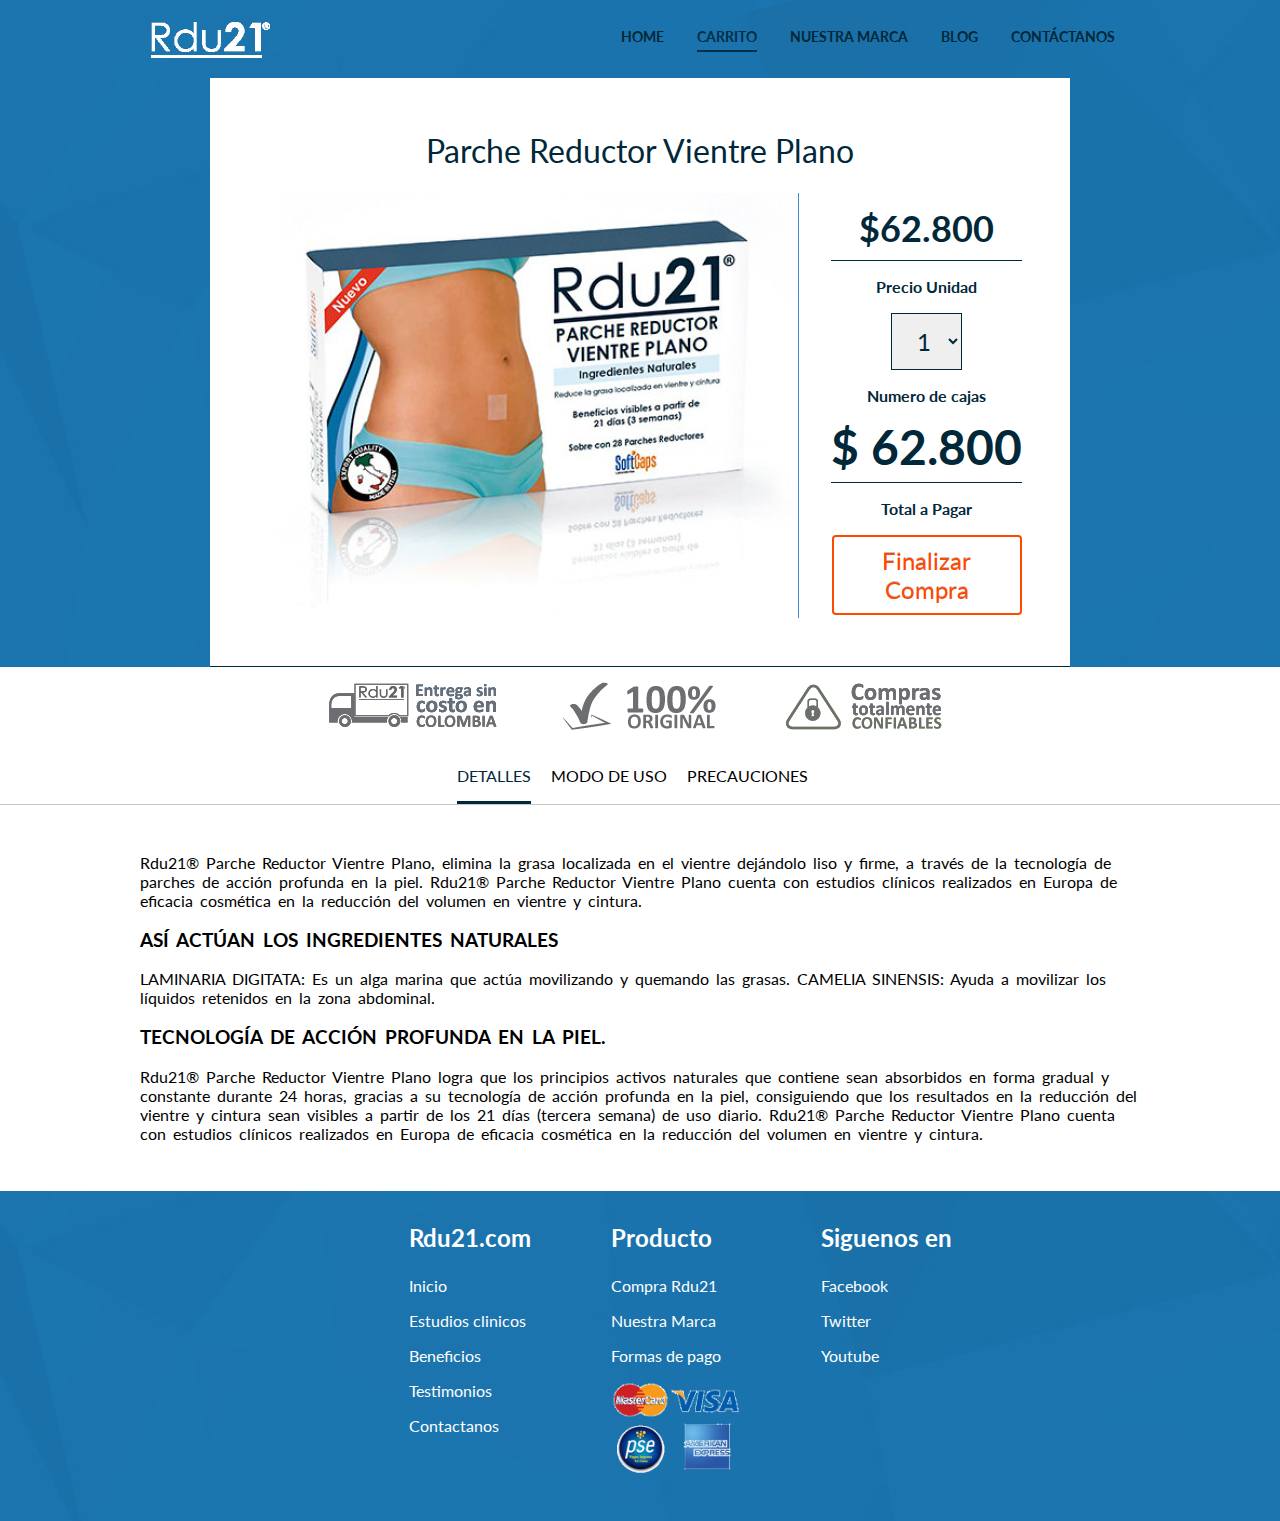
==== commit 88f31dc1: "ajustando colores marca" ====
--- a/comprar-rdu21-parche-vientre-plano/index.html
+++ b/comprar-rdu21-parche-vientre-plano/index.html
@@ -8,11 +8,7 @@
      <link rel="shortcut icon" href="../favicon.ico" type="image/x-icon">
 	<link rel="stylesheet" href="../css/main.css">
     <link href='http://fonts.googleapis.com/css?family=Lato:100italic,100,300italic,300,400,700,400italic' rel='stylesheet' type='text/css'> 
-    <!-- Important Owl stylesheet -->
-    <link rel="stylesheet" href="../css/owl.carousel.css">
-     
-    <!-- Default Theme -->
-    <link rel="stylesheet" href="../css/owl.theme.css">
+    
 </head>
 <body>
 	 <header class="header-principal">
@@ -195,7 +191,7 @@
 </body>
 <script src="../js/vendor/jquery-1.9.1.min.js"></script>
 <script src="../js/parallax.min.js"></script>
-<script src="../js/main.js"></script>
+
 <script type="text/javascript" src="../js/jquery.number.js"></script>
 <script type="text/javascript">
 
--- a/css/main.css
+++ b/css/main.css
@@ -1,2 +1,2 @@
 /* normalize.css v3.0.2 | MIT License | git.io/normalize */
-html{font-family:'Lato',sans-serif;-ms-text-size-adjust:100%;-webkit-text-size-adjust:100%;}body{margin:0}article,aside,details,figcaption,figure,footer,header,hgroup,main,menu,nav,section,summary{display:block}audio,canvas,progress,video{display:inline-block;vertical-align:baseline;}audio:not([controls]){display:none;height:0}[hidden],template{display:none}a{background-color:transparent}a:active,a:hover{outline:0}abbr[title]{border-bottom:1px dotted}b,strong{font-weight:bold}dfn{font-style:italic}h1{font-size:2em;margin:.67em 0}mark{background:#ff0;color:#000}small{font-size:80%}sub,sup{font-size:75%;line-height:0;position:relative;vertical-align:baseline}sup{top:-.5em}sub{bottom:-.25em}img{border:0}svg:not(:root){overflow:hidden}figure{margin:1em 40px}hr{-moz-box-sizing:content-box;box-sizing:content-box;height:0}pre{overflow:auto}code,kbd,pre,samp{font-family:monospace,monospace;font-size:1em}button,input,optgroup,select,textarea{color:inherit;font:inherit;margin:0;}button{overflow:visible}button,select{text-transform:none}button,html input[type="button"],input[type="reset"],input[type="submit"]{-webkit-appearance:button;cursor:pointer;}button[disabled],html input[disabled]{cursor:default}button::-moz-focus-inner,input::-moz-focus-inner{border:0;padding:0}input{line-height:normal}input[type="checkbox"],input[type="radio"]{box-sizing:border-box;padding:0;}input[type="number"]::-webkit-inner-spin-button,input[type="number"]::-webkit-outer-spin-button{height:auto}input[type="search"]{-webkit-appearance:textfield;-moz-box-sizing:content-box;-webkit-box-sizing:content-box;box-sizing:content-box}input[type="search"]::-webkit-search-cancel-button,input[type="search"]::-webkit-search-decoration{-webkit-appearance:none}fieldset{border:1px solid #c0c0c0;margin:0 2px;padding:.35em .625em .75em}legend{border:0;padding:0;}textarea{overflow:auto}optgroup{font-weight:bold}table{border-collapse:collapse;border-spacing:0}td,th{padding:0}@font-face{font-family:'icomoon';src:url("../fonts/icomoon.eot?ttv9r4");src:url("../fonts/icomoon.eot?#iefixttv9r4") format('embedded-opentype'),url("../fonts/icomoon.woff?ttv9r4") format('woff'),url("../fonts/icomoon.ttf?ttv9r4") format('truetype'),url("../fonts/icomoon.svg?ttv9r4#icomoon") format('svg');font-weight:normal;font-style:normal}[class^="icon-"],[class*=" icon-"]{font-family:'icomoon';speak:none;font-style:normal;font-weight:normal;font-variant:normal;text-transform:none;line-height:1;-webkit-font-smoothing:antialiased;-moz-osx-font-smoothing:grayscale}.icon-quill:before{content:"\e907"}.icon-play:before{content:"\e912"}.icon-price-tag:before{content:"\e935"}.icon-price-tags:before{content:"\e936"}.icon-cart:before{content:"\e93a"}.icon-credit-card:before{content:"\e93f"}.icon-phone:before{content:"\e942"}.icon-location2:before{content:"\e948"}.icon-compass:before{content:"\e949"}.icon-undo2:before{content:"\e967"}.icon-redo2:before{content:"\e968"}.icon-search:before{content:"\e986"}.icon-earth:before{content:"\e9ca"}.icon-eye:before{content:"\e9ce"}.icon-star-full:before{content:"\e9d9"}.icon-heart:before{content:"\e9da"}.icon-happy:before{content:"\e9df"}.icon-checkmark:before{content:"\ea10"}.icon-circle-up:before{content:"\ea41"}.icon-circle-right:before{content:"\ea42"}.icon-circle-down:before{content:"\ea43"}.icon-circle-left:before{content:"\ea44"}.icon-checkbox-checked:before{content:"\ea52"}.icon-mail2:before{content:"\ea84"}.icon-google-plus2:before{content:"\ea89"}.icon-facebook2:before{content:"\ea8d"}.icon-twitter2:before{content:"\ea92"}.icon-feed3:before{content:"\ea95"}.icon-youtube3:before{content:"\ea99"}.float-left{float:left}.float-right{float:right}.align-center{text-align:center}.blanco{color:#fff}.azul{color:#3f90dc}.titulo{font-size:1.6em;font-weight:300}.titulo-21{font-size:1.5em;font-weight:bold;text-shadow:1px 1px 2px #000}.frase-1{font-size:2em;font-weight:bold;text-shadow:1px 1px 5px #000}.body{font-size:16px}.boton-estudios-azul{background:none;color:#3f90dc;border:2px solid #3f90dc;text-shadow:0 -1px 0 rgba(0,0,0,0.25);padding:9px 40px;font-size:1.5em;-webkit-border-radius:4px;-moz-border-radius:4px;-webkit-border-radius:4px;-webkit-border-radius:4px;border-radius:4px;line-height:normal;-o-transition:all 300ms ease-in-out;-ms-transition:all 300ms ease-in-out;-moz-transition:all 300ms ease-in-out;-webkit-transition:all 300ms ease-in-out;-o-transition:all 300ms ease-in-out;-ms-transition:all 300ms ease-in-out;-moz-transition:all 300ms ease-in-out;-webkit-transition:all 300ms ease-in-out;transition:all 300ms ease-in-out;display:inline-block;width:300px;cursor:pointer;}.boton-estudios-azul:hover{background:#3f90dc;color:#fff;border:2px solid #3f90dc}.boton-estudios{background:none;color:#e6452a;border:2px solid #e6452a;text-shadow:0 -1px 0 rgba(0,0,0,0.25);padding:9px 40px;font-size:1.5em;-webkit-border-radius:4px;-moz-border-radius:4px;-webkit-border-radius:4px;-webkit-border-radius:4px;border-radius:4px;line-height:normal;-o-transition:all 300ms ease-in-out;-ms-transition:all 300ms ease-in-out;-moz-transition:all 300ms ease-in-out;-webkit-transition:all 300ms ease-in-out;-o-transition:all 300ms ease-in-out;-ms-transition:all 300ms ease-in-out;-moz-transition:all 300ms ease-in-out;-webkit-transition:all 300ms ease-in-out;transition:all 300ms ease-in-out;display:inline-block;width:300px;cursor:pointer;}.boton-estudios:hover{background:#e6452a;color:#fff;border:2px solid #e6452a}.contactanos .botoncompra{margin-top:1em;background:none;color:#3f90dc;border:2px solid #3f90dc;text-shadow:0 -1px 0 rgba(0,0,0,0.25);padding:9px 40px;font-size:1.5em;-webkit-border-radius:4px;-moz-border-radius:4px;-webkit-border-radius:4px;-webkit-border-radius:4px;border-radius:4px;line-height:normal;-o-transition:all 300ms ease-in-out;-ms-transition:all 300ms ease-in-out;-moz-transition:all 300ms ease-in-out;-webkit-transition:all 300ms ease-in-out;-o-transition:all 300ms ease-in-out;-ms-transition:all 300ms ease-in-out;-moz-transition:all 300ms ease-in-out;-webkit-transition:all 300ms ease-in-out;transition:all 300ms ease-in-out;display:inline-block;width:190px;cursor:pointer;}.contactanos .botoncompra:hover{background:#e6452a;color:#fff;border:2px solid #e6452a}.contactanos ::-webkit-input-placeholder{color:#3f90dc}.contactanos :-moz-placeholder{color:#3f90dc}.contactanos ::-moz-placeholder{color:#3f90dc}.contactanos :-ms-input-placeholder{color:#3f90dc}.contactanos input[type=text],.contactanos input[type=email]{padding:.5em .5em;border:none;border-bottom:1px solid #3f90dc;outline:none;-o-transition:all 0.4s ease-in-out;-ms-transition:all 0.4s ease-in-out;-moz-transition:all 0.4s ease-in-out;-webkit-transition:all 0.4s ease-in-out;transition:all 0.4s ease-in-out;color:#3f90dc;width:46%;}.contactanos input[type=text]:focus,.contactanos input[type=email]:focus{border-bottom:1px solid #e6452a;color:#e6452a}.contactanos textarea{padding:1em;width:91%;margin-top:1em;border:1px solid #3f90dc;outline:none;-o-transition:all 0.4s ease-in-out;-ms-transition:all 0.4s ease-in-out;-moz-transition:all 0.4s ease-in-out;-webkit-transition:all 0.4s ease-in-out;transition:all 0.4s ease-in-out;resize:none;color:#3f90dc;}.contactanos textarea:focus{border:1px solid #e6452a;color:#e6452a}.contenedor-mensaje{text-align:center;position:relative;top:8em;}.contenedor-mensaje .boton-estudios{background:none;color:#3f90dc;border:2px solid #3f90dc;text-shadow:0 -1px 0 rgba(0,0,0,0.25);padding:9px 40px;font-size:1.5em;-webkit-border-radius:4px;-moz-border-radius:4px;-webkit-border-radius:4px;-webkit-border-radius:4px;border-radius:4px;line-height:normal;-o-transition:all 300ms ease-in-out;-ms-transition:all 300ms ease-in-out;-moz-transition:all 300ms ease-in-out;-webkit-transition:all 300ms ease-in-out;-o-transition:all 300ms ease-in-out;-ms-transition:all 300ms ease-in-out;-moz-transition:all 300ms ease-in-out;-webkit-transition:all 300ms ease-in-out;transition:all 300ms ease-in-out;display:inline-block;width:300px;cursor:pointer;}.contenedor-mensaje .boton-estudios:hover{background:#ff8e1b;color:#fff;border:2px solid #ff8e1b}.header-principal{color:#fff;width:100%;height:80px;text-align:center;position:absolute;top:0;z-index:2;}.header-principal .header-wrap{display:inline-block;position:relative;overflow:hidden;width:1010px;height:75px;overflow:hidden;}.header-principal .header-wrap .logo{position:absolute;left:0;display:inline-block;padding:1em 0 0 1em;}.header-principal .header-wrap .logo img{width:120px}.header-principal .header-wrap .menu{position:absolute;text-align:right;display:inline-block;right:0;padding:1em 1em 0 0;}.header-principal .header-wrap .menu ul{list-style:none;margin:0;padding:0;}.header-principal .header-wrap .menu ul li{display:inline-block;margin:0;}.header-principal .header-wrap .menu ul li a{font-size:.9em;color:#fff;display:block;margin:.5em 1em;text-decoration:none;-o-transition:0.3s;-ms-transition:0.3s;-moz-transition:0.3s;-webkit-transition:0.3s;transition:0.3s;font-weight:bold;text-transform:uppercase;padding:5px 0;}.header-principal .header-wrap .menu ul li a :hover{cursor:pointer}.header-principal .header-wrap .menu .current-link{border-bottom:2px solid #3f90dc;opacity:.9;-ms-filter:"progid:DXImageTransform.Microsoft.Alpha(Opacity=90)";filter:alpha(opacity=90)}.header-principal .header-wrap .menu .current-link-blanco{border-bottom:2px solid #fff;opacity:.9;-ms-filter:"progid:DXImageTransform.Microsoft.Alpha(Opacity=90)";filter:alpha(opacity=90)}.header-principal .header-wrap .menu .blog{border-bottom:2px solid #ff9200;opacity:.9;-ms-filter:"progid:DXImageTransform.Microsoft.Alpha(Opacity=90)";filter:alpha(opacity=90)}.contenedor-video{width:100%;height:auto;position:absolute;top:0;z-index:-1;}.contenedor-video .video-cabecera{width:100%;height:100%}.contenedor-video .pelicula{width:100%;height:100%;position:absolute;top:0;background:rgba(4,4,4,0.15)}.contenedor{margin-right:auto;margin-left:auto}.contenedor-solapa{position:relative;padding-right:.5em;padding-left:.5em;background:#fff;-webkit-border-radius:3px;border-radius:3px;-webkit-box-shadow:0 -18px 30px 0 rgba(50,50,50,0.5);box-shadow:0 -18px 30px 0 rgba(50,50,50,0.5);width:980px;top:498px;text-align:center;z-index:1;border-top:4px solid #ff8e1b}.producto-titulo{color:#3f90dc;font-size:2em;font-weight:normal;margin-top:.5em}.producto{display:inline-block;width:450px;border-right:1px solid #3f90dc;border-left:1px solid #3f90dc;border-top:1px solid #3f90dc;-webkit-border-radius:6px 6px 6px 6px;border-radius:6px 6px 6px 6px;cursor:pointer;-o-transition:all 300ms ease-in-out;-ms-transition:all 300ms ease-in-out;-moz-transition:all 300ms ease-in-out;-webkit-transition:all 300ms ease-in-out;transition:all 300ms ease-in-out;margin-bottom:1em;}.producto:hover .boton-comprar{background:#ffa447}.producto:hover{-webkit-box-shadow:1px 5px 15px #0f2105;box-shadow:1px 5px 15px #0f2105}.producto p{color:#3f90dc}.producto .producto-beneficios{list-style:none;display:block;text-align:center;}.producto .producto-beneficios li{display:inline-block;position:relative;width:235px;height:34px;}.producto .producto-beneficios li img{display:inline-block;width:50px;float:left}.producto .producto-beneficios li p{color:#3f90dc;margin:0;line-height:4em}.producto figure{margin:0;padding:0;display:inline-block;float:right;}.producto figure img{width:225px;left:0;position:relative}.producto .producto-descripcion{text-align:justify;word-spacing:0;white-space:normal;display:inline-block;}.producto .producto-descripcion .beneficios{width:210px;display:inline-block;float:left;}.producto .producto-descripcion .beneficios ul{padding:0 0 0 1em;}.producto .producto-descripcion .beneficios ul li{list-style:none}.producto .producto-descripcion .beneficios ul h4{margin:0}.producto .producto-descripcion a{color:#3f90dc;text-decoration:none}.producto .producto-cabecera{color:#fff;background:#3f90dc;padding:1em 0 1em 0;text-align:center;margin:0;-webkit-border-radius:3px 3px 0 0;-webkit-border-radius:3px 3px 0 0;-webkit-border-radius:3px 3px 0 0;border-radius:3px 3px 0 0;margin-bottom:1em;border-bottom:1px solid #3f90dc;font-weight:300;font-size:1.4em;-o-transition:all 300ms ease-in-out;-ms-transition:all 300ms ease-in-out;-moz-transition:all 300ms ease-in-out;-webkit-transition:all 300ms ease-in-out;transition:all 300ms ease-in-out}.producto .boton-comprar{background:#ff8e1b;color:#fff;text-shadow:0 -1px 0 rgba(0,0,0,0.25);border:none;padding:9px 40px;font-size:1.5em;-webkit-border-radius:4px;-moz-border-radius:4px;-webkit-border-radius:4px;-webkit-border-radius:4px;border-radius:4px;line-height:normal;-o-transition:all 300ms ease-in-out;-ms-transition:all 300ms ease-in-out;-moz-transition:all 300ms ease-in-out;-webkit-transition:all 300ms ease-in-out;-o-transition:all 300ms ease-in-out;-ms-transition:all 300ms ease-in-out;-moz-transition:all 300ms ease-in-out;-webkit-transition:all 300ms ease-in-out;transition:all 300ms ease-in-out;display:inline-block;float:right;width:100%;border:1px solid #ff8e1b}.producto .precio{font-weight:300;font-size:2em;color:#0f2105;border-top:1px solid #3f90dc}.producto .precio-antes{text-decoration:line-through;margin-bottom:.5em;color:#0f2105}.producto .antes{margin:0;color:#3f90dc}.producto .price-icon{color:#e6452a;left:-10px;position:relative;font-size:.8em}.producto .check{color:#149152;margin-right:.5em}.contenedor-principal{width:100%;background:#fff;top:-202px;position:relative;padding-top:34em;text-align:center}.seccion-natural{background:url("../img/background-rdu21.jpg");background-repeat:no-repeat;background-position:center center;width:100%;position:relative;text-align:center;-moz-background-size:cover;-webkit-background-size:cover;background-size:cover;z-index:500;border-bottom:2px solid #fff;}.seccion-natural .descripcion{position:relative;padding:2em 0;}.seccion-natural .descripcion h2{font-size:2.5em;color:#fff;margin:0}.seccion-natural .descripcion p{color:#fff}.seccion-natural .descripcion .boton-estudios{background:none;color:#fff;border:2px solid #fff;text-shadow:0 -1px 0 rgba(0,0,0,0.25);padding:9px 40px;font-size:1.5em;-webkit-border-radius:4px;-moz-border-radius:4px;-webkit-border-radius:4px;-webkit-border-radius:4px;border-radius:4px;line-height:normal;-o-transition:all 300ms ease-in-out;-ms-transition:all 300ms ease-in-out;-moz-transition:all 300ms ease-in-out;-webkit-transition:all 300ms ease-in-out;-o-transition:all 300ms ease-in-out;-ms-transition:all 300ms ease-in-out;-moz-transition:all 300ms ease-in-out;-webkit-transition:all 300ms ease-in-out;transition:all 300ms ease-in-out;display:inline-block;width:300px;cursor:pointer;}.seccion-natural .descripcion .boton-estudios:hover{background:#fff;color:#3f90dc;border:2px solid #3f90dc}.img-playa{min-height:400px;background:transparent}.seccion-beneficios{background:url("../img/background-rdu21.png");background-repeat:no-repeat;background-position:center center;width:100%;position:relative;text-align:center;-moz-background-size:cover;-webkit-background-size:cover;background-size:cover;z-index:500;border-top:2px solid #3f90dc;border-bottom:2px solid #cf049b;}.seccion-beneficios .descripcion{position:relative;padding:2em 0 3em 0;}.seccion-beneficios .descripcion h2{font-size:2.5em;color:#3f90dc;margin:0}.seccion-beneficios .descripcion p{color:#3f90dc}.seccion-beneficios nav{width:45%;display:inline-block;list-style:none;line-height:3em;text-align:center;float:left;overflow:hidden;}.seccion-beneficios nav li{position:relative;width:100%;overflow:hidden;}.seccion-beneficios nav li:hover{cursor:pointer}.seccion-beneficios nav li img{width:100px;display:inline-block;float:left}.seccion-beneficios nav li p{color:#3f90dc;font-size:1.5em;margin:0;float:left;display:inline-block;position:relative;top:36px}.beneficios-container{overflow:hidden;width:80%;display:inline-block;padding-left:20%}.seccion-testimonios{background:url("../img/background-rdu21.jpg");background-repeat:no-repeat;background-position:center center;width:100%;position:relative;text-align:center;-moz-background-size:cover;-webkit-background-size:cover;background-size:cover;z-index:500;text-align:center;padding:2em 0;border-top:2px solid #fff;}.seccion-testimonios h2{font-size:2.5em;color:#fff;margin:0}.seccion-testimonios h3{color:#3f90dc;-o-transition:all 0.5s ease-in-out;-ms-transition:all 0.5s ease-in-out;-moz-transition:all 0.5s ease-in-out;-webkit-transition:all 0.5s ease-in-out;transition:all 0.5s ease-in-out}.seccion-testimonios p{color:#fff}.seccion-testimonios .testimonio{width:400px;display:inline-block;padding:1em;border:1px solid #fff;-o-transition:all 0.5s ease-in-out;-ms-transition:all 0.5s ease-in-out;-moz-transition:all 0.5s ease-in-out;-webkit-transition:all 0.5s ease-in-out;transition:all 0.5s ease-in-out;background:#fff;}.seccion-testimonios .testimonio:hover{cursor:pointer;background:#fff}.seccion-testimonios .testimonio:hover p{color:#3f90dc}.seccion-testimonios .testimonio:hover h3{color:#3f90dc}.seccion-testimonios .testimonio figure{margin:0;overflow:hidden;display:inline-block;margin-bottom:1em;}.seccion-testimonios .testimonio figure img{width:200px !important;height:200px !important;float:left;-webkit-border-radius:50%;border-radius:50%}.seccion-testimonios .testimonio .descripcion{position:relative;padding:2em 0;display:inline-block}.seccion-testimonios .testimonio p{color:#3f90dc;-o-transition:all 0.5s ease-in-out;-ms-transition:all 0.5s ease-in-out;-moz-transition:all 0.5s ease-in-out;-webkit-transition:all 0.5s ease-in-out;transition:all 0.5s ease-in-out;text-align:justify}.seccion-testimonios .testimonio .profesion-item{text-align:center;font-weight:300}.seccion-testimonios .owl-controls{display:none !important}.Mapa .contacto{padding:0 4em;text-align:center;position:absolute;background:#fff;height:435px;-webkit-box-shadow:10px 0 24px #000;box-shadow:10px 0 24px #000;left:10em;}.Mapa .contacto .contacto-container{margin-top:87px;position:relative;}.Mapa .contacto .contacto-container div{display:block;}.Mapa .contacto .contacto-container div h3{margin:0;padding:1em 0 1em 0;border-bottom:4px solid #3f90dc;text-align:left}.Mapa .contacto .contacto-container div span{margin-right:18px;font-size:2em;top:-.2em;position:relative;float:left;color:#3f90dc}.Mapa .contacto .contacto-container .social{display:inline-block;}.Mapa .contacto .contacto-container .social span{top:30px;display:inline-block}footer{text-align:center;padding:2em 0;background:url("../img/background-rdu21.jpg");background-repeat:no-repeat;background-position:center center;width:100%;position:relative;text-align:center;-moz-background-size:cover;-webkit-background-size:cover;background-size:cover;z-index:500;}footer .contenedor-footer{display:inline-block;}footer .contenedor-footer .menu-foot{display:inline-block;float:left;margin-left:5em;}footer .contenedor-footer .menu-foot img{width:130px}footer .contenedor-footer .menu-foot h3{margin:0;color:#fff;text-align:left;font-size:1.5em;margin-bottom:1em}footer .contenedor-footer .menu-foot li{list-style:none;text-align:left;margin-bottom:1em;color:#fff;}footer .contenedor-footer .menu-foot li a{text-decoration:none;color:#fff;-o-transition:all 0.5s ease-in-out;-ms-transition:all 0.5s ease-in-out;-moz-transition:all 0.5s ease-in-out;-webkit-transition:all 0.5s ease-in-out;transition:all 0.5s ease-in-out;}footer .contenedor-footer .menu-foot li a:hover{color:#ff8e1b}.producto-container{text-align:center;padding:2em 0 0 0;background:url("../img/background-rdu21.jpg");background-repeat:no-repeat;background-position:center center;width:100%;position:relative;text-align:center;-moz-background-size:cover;-webkit-background-size:cover;background-size:cover;z-index:1;}.producto-container h1{font-size:32px;line-height:40px;font-weight:normal;color:#3f90dc}.producto-container .contenedor-producto{display:inline-block;background:#fff;padding:2em 3em 3em 3em;position:relative;margin-top:46px;border-bottom:1px solid rgba(180,180,180,0.74);}.producto-container .contenedor-producto .producto-imagen{margin:0;float:left;border-right:1px solid #3f90dc;margin-right:2em}.producto-container .contenedor-producto .carrito{float:left;text-align:center;position:relative;top:10px;}.producto-container .contenedor-producto .carrito .botoncompra{background:none;color:#e6452a;border:2px solid #e6452a;text-shadow:0 -1px 0 rgba(0,0,0,0.25);padding:9px 40px;font-size:1.5em;-webkit-border-radius:4px;-moz-border-radius:4px;-webkit-border-radius:4px;-webkit-border-radius:4px;border-radius:4px;line-height:normal;-o-transition:all 300ms ease-in-out;-ms-transition:all 300ms ease-in-out;-moz-transition:all 300ms ease-in-out;-webkit-transition:all 300ms ease-in-out;-o-transition:all 300ms ease-in-out;-ms-transition:all 300ms ease-in-out;-moz-transition:all 300ms ease-in-out;-webkit-transition:all 300ms ease-in-out;transition:all 300ms ease-in-out;display:inline-block;width:190px;cursor:pointer;}.producto-container .contenedor-producto .carrito .botoncompra:hover{background:#e6452a;color:#fff;border:2px solid #e6452a}.producto-container .contenedor-producto .carrito .precio{font-size:48px;line-height:50px;font-weight:bold;margin:0;color:#3f90dc;border-bottom:1px solid #3f90dc;padding-bottom:.2em;-o-transition:all 1s ease-in-out;-ms-transition:all 1s ease-in-out;-moz-transition:all 1s ease-in-out;-webkit-transition:all 1s ease-in-out;transition:all 1s ease-in-out}.producto-container .contenedor-producto .carrito .precio-uni{font-size:36px;line-height:50px;font-weight:bold;margin:0;border-bottom:1px solid #3f90dc;padding-bottom:.2em;color:#3f90dc}.producto-container .contenedor-producto .carrito .text{font-size:16px;line-height:20px;font-weight:bold;color:#3f90dc}.producto-container .contenedor-producto .carrito select{padding:.5em 0 .5em .9em;border:1px solid #3f90dc;color:#3f90dc;font-size:1.5em}.contenedor-caracteristicas{text-align:center;}.contenedor-caracteristicas .tabs{list-style:none;margin:0;display:inline-block;padding:0;-o-transition:all 0.3s ease-in-out;-ms-transition:all 0.3s ease-in-out;-moz-transition:all 0.3s ease-in-out;-webkit-transition:all 0.3s ease-in-out;transition:all 0.3s ease-in-out;}.contenedor-caracteristicas .tabs li{display:inline-block;margin-right:1em;text-align:center;cursor:pointer;-o-transition:all 0.3s ease-in-out;-ms-transition:all 0.3s ease-in-out;-moz-transition:all 0.3s ease-in-out;-webkit-transition:all 0.3s ease-in-out;transition:all 0.3s ease-in-out}.contenedor-caracteristicas .tabs .current-tab{border-bottom:3px solid #3f90dc;-o-transition:all 0.3s ease-in-out;-ms-transition:all 0.3s ease-in-out;-moz-transition:all 0.3s ease-in-out;-webkit-transition:all 0.3s ease-in-out;transition:all 0.3s ease-in-out;}.contenedor-caracteristicas .tabs .current-tab p{color:#3f90dc;-o-transition:all 0.3s ease-in-out;-ms-transition:all 0.3s ease-in-out;-moz-transition:all 0.3s ease-in-out;-webkit-transition:all 0.3s ease-in-out;transition:all 0.3s ease-in-out}.contenedor-caracteristicas .content-tab{border-top:1px solid rgba(180,180,180,0.74);padding:2em;-o-transition:all 0.3s ease-in-out;-ms-transition:all 0.3s ease-in-out;-moz-transition:all 0.3s ease-in-out;-webkit-transition:all 0.3s ease-in-out;transition:all 0.3s ease-in-out;}.contenedor-caracteristicas .content-tab article{width:1000px;display:inline-block;text-align:left;letter-spacing:0;word-spacing:3px;-o-transition:all 0.3s ease-in-out;-ms-transition:all 0.3s ease-in-out;-moz-transition:all 0.3s ease-in-out;-webkit-transition:all 0.3s ease-in-out;transition:all 0.3s ease-in-out}.contenedor-seguro{text-align:center;}.contenedor-seguro .seguro{text-align:center;display:inline-block;position:relative;-o-transition:all 0.3s ease-in-out;-ms-transition:all 0.3s ease-in-out;-moz-transition:all 0.3s ease-in-out;-webkit-transition:all 0.3s ease-in-out;transition:all 0.3s ease-in-out;}.contenedor-seguro .seguro:hover .gray{opacity:0;-ms-filter:"progid:DXImageTransform.Microsoft.Alpha(Opacity=0)";filter:alpha(opacity=0);cursor:pointer}.contenedor-seguro .seguro .color{display:inline-block;z-index:0;position:relative;-o-transition:all 0.3s ease-in-out;-ms-transition:all 0.3s ease-in-out;-moz-transition:all 0.3s ease-in-out;-webkit-transition:all 0.3s ease-in-out;transition:all 0.3s ease-in-out}.contenedor-seguro .seguro .gray{display:inline-block;position:absolute;z-index:1;-o-transition:all 0.3s ease-in-out;-ms-transition:all 0.3s ease-in-out;-moz-transition:all 0.3s ease-in-out;-webkit-transition:all 0.3s ease-in-out;transition:all 0.3s ease-in-out}.contactanos{max-width:530px !important;}.contactanos .separador{border-top:1px solid #3f90dc;padding-top:1em;text-align:justify}#preloader{position:fixed;top:0;left:0;right:0;width:100%;height:100%;bottom:0;background-color:#3f90dc;z-index:5000;}#preloader #status{width:200px;height:200px;position:absolute;left:50%;top:60%;background-repeat:no-repeat;background-position:center;margin:-100px 0 0 -100px;text-align:center;}#preloader #status img{position:absolute;top:20px;left:23px}@media screen and (max-width:1430px){.contenedor-solapa{top:430px}.seccion-beneficios .beneficios-container nav li p{font-size:1em}}@media screen and (max-width:1320px){.contenedor-solapa{top:320px;}}@media screen and (max-width:1280px){.contenedor-principal{padding-top:20em}}@media screen and (max-width:1097px){.contenedor-principal{padding-top:14em}.contenedor-solapa{width:100%;border:none;-webkit-box-shadow:none;box-shadow:none;top:154px}.header-principal .header-wrap{width:100%}.seccion-beneficios{padding:0;}.seccion-beneficios .beneficios-container{padding:0;}.seccion-beneficios .beneficios-container nav{width:100%;text-align:center;}.seccion-beneficios .beneficios-container nav li p{font-size:1em}}@media screen and (max-width:900px){.contenedor-video{background:url("../img/rdu21-reduce-medidas-2.jpg");background-repeat:no-repeat;background-position:30% 20%;-moz-background-size:100% 100%;-webkit-background-size:100% 100%;background-size:100% 100%;width:100%;height:780px;position:absolute;text-align:center;}.contenedor-video video{display:none}.contenedor-principal{padding-top:11em}.contenedor-solapa{top:200px;padding-top:1em;padding-bottom:3em}.Mapa .contacto{padding:1em;text-align:center;position:relative;height:400px;left:0;}.Mapa .contacto .contacto-container{margin-top:0;position:relative;}.Mapa .contacto .contacto-container div{display:block;}.Mapa .contacto .contacto-container div h3{margin:0;padding:1em 0 1em 0;border-bottom:4px solid #3f90dc;display:inline-block}.Mapa .contacto .contacto-container div span{margin-right:18px;font-size:2em;top:.2em;position:relative}.producto-container .contenedor-producto .producto-imagen{border-right:none;margin-right:0;}.producto-container .contenedor-producto .producto-imagen img{width:300px}.producto-container .contenedor-producto .carrito{float:none;text-align:center;position:relative;top:0}.contenedor-caracteristicas .content-tab article{width:100%}}@media screen and (max-width:660px){.menu{display:none !important}}@media screen and (max-width:470px){.contenedor-video{width:100%;background-position:68% 20%;-moz-background-size:cover;-webkit-background-size:cover;background-size:cover;height:532px}.contenedor-mensaje .boton-estudios{width:200px;font-size:1em}.seccion-testimonios .testimonio{width:85%;font-size:1.2em}.boton-estudios{width:200px;font-size:1em}.contenedor-solapa{width:95%}.producto{width:100%;}.producto figure{float:none;}.producto figure img{width:130px}.producto .producto-cabecera{font-size:1em}.titulo{font-size:1.2em}.frase-1{font-size:1.5em}.seccion-natural .descripcion h2{font-size:larger}.seccion-beneficios{padding:0;}.seccion-beneficios .beneficios-container{padding:0;width:100%;}.seccion-beneficios .beneficios-container nav{width:100%;text-align:center;}.seccion-beneficios .beneficios-container nav li{overflow:none;}.seccion-beneficios .beneficios-container nav li p{font-size:1em;float:none;top:0;display:block}.seccion-beneficios .beneficios-container nav li img{width:49px;display:inline-block}.seccion-natural .descripcion .boton-estudios{width:200px}.Mapa .contacto{padding:1em;text-align:center;}.Mapa .contacto div{display:inline-block;}.Mapa .contacto div h3{margin:0;padding:1em 0 1em 0;border-bottom:4px solid #3f90dc}.Mapa .contacto div span{margin-right:18px;font-size:2em;top:.2em;position:relative}.Mapa .map{height:325px}.producto-container .contenedor-producto{padding:0}}+@font-face{font-family:'FuturaPT-CondBook-bold';src:url("../fonts/FuturaPT-CondBook.woff") format('woff'),url("../fonts/FuturaPT-CondBook.svg#FuturaPT-CondBook") format('svg')}@font-face{font-family:'FuturaPT-CondBook';src:url("../fonts/FuturaPT-Bold.woff") format('woff'),url("../fonts/FuturaPT-CondBook.svg#FuturaPT-CondBook") format('svg')}html{font-family:'Lato',sans-serif;-ms-text-size-adjust:100%;-webkit-text-size-adjust:100%;}body{margin:0}article,aside,details,figcaption,figure,footer,header,hgroup,main,menu,nav,section,summary{display:block}audio,canvas,progress,video{display:inline-block;vertical-align:baseline;}audio:not([controls]){display:none;height:0}[hidden],template{display:none}a{background-color:transparent}a:active,a:hover{outline:0}abbr[title]{border-bottom:1px dotted}b,strong{font-weight:bold}dfn{font-style:italic}h1{font-size:2em;margin:.67em 0}mark{background:#ff0;color:#000}small{font-size:80%}sub,sup{font-size:75%;line-height:0;position:relative;vertical-align:baseline}sup{top:-.5em}sub{bottom:-.25em}img{border:0}svg:not(:root){overflow:hidden}figure{margin:1em 40px}hr{-moz-box-sizing:content-box;box-sizing:content-box;height:0}pre{overflow:auto}code,kbd,pre,samp{font-family:monospace,monospace;font-size:1em}button,input,optgroup,select,textarea{color:inherit;font:inherit;margin:0;}button{overflow:visible}button,select{text-transform:none}button,html input[type="button"],input[type="reset"],input[type="submit"]{-webkit-appearance:button;cursor:pointer;}button[disabled],html input[disabled]{cursor:default}button::-moz-focus-inner,input::-moz-focus-inner{border:0;padding:0}input{line-height:normal}input[type="checkbox"],input[type="radio"]{box-sizing:border-box;padding:0;}input[type="number"]::-webkit-inner-spin-button,input[type="number"]::-webkit-outer-spin-button{height:auto}input[type="search"]{-webkit-appearance:textfield;-moz-box-sizing:content-box;-webkit-box-sizing:content-box;box-sizing:content-box}input[type="search"]::-webkit-search-cancel-button,input[type="search"]::-webkit-search-decoration{-webkit-appearance:none}fieldset{border:1px solid #c0c0c0;margin:0 2px;padding:.35em .625em .75em}legend{border:0;padding:0;}textarea{overflow:auto}optgroup{font-weight:bold}table{border-collapse:collapse;border-spacing:0}td,th{padding:0}@font-face{font-family:'icomoon';src:url("../fonts/icomoon.eot?ttv9r4");src:url("../fonts/icomoon.eot?#iefixttv9r4") format('embedded-opentype'),url("../fonts/icomoon.woff?ttv9r4") format('woff'),url("../fonts/icomoon.ttf?ttv9r4") format('truetype'),url("../fonts/icomoon.svg?ttv9r4#icomoon") format('svg');font-weight:normal;font-style:normal}[class^="icon-"],[class*=" icon-"]{font-family:'icomoon';speak:none;font-style:normal;font-weight:normal;font-variant:normal;text-transform:none;line-height:1;-webkit-font-smoothing:antialiased;-moz-osx-font-smoothing:grayscale}.icon-quill:before{content:"\e907"}.icon-play:before{content:"\e912"}.icon-price-tag:before{content:"\e935"}.icon-price-tags:before{content:"\e936"}.icon-cart:before{content:"\e93a"}.icon-credit-card:before{content:"\e93f"}.icon-phone:before{content:"\e942"}.icon-location2:before{content:"\e948"}.icon-compass:before{content:"\e949"}.icon-undo2:before{content:"\e967"}.icon-redo2:before{content:"\e968"}.icon-search:before{content:"\e986"}.icon-earth:before{content:"\e9ca"}.icon-eye:before{content:"\e9ce"}.icon-star-full:before{content:"\e9d9"}.icon-heart:before{content:"\e9da"}.icon-happy:before{content:"\e9df"}.icon-checkmark:before{content:"\ea10"}.icon-circle-up:before{content:"\ea41"}.icon-circle-right:before{content:"\ea42"}.icon-circle-down:before{content:"\ea43"}.icon-circle-left:before{content:"\ea44"}.icon-checkbox-checked:before{content:"\ea52"}.icon-mail2:before{content:"\ea84"}.icon-google-plus2:before{content:"\ea89"}.icon-facebook2:before{content:"\ea8d"}.icon-twitter2:before{content:"\ea92"}.icon-feed3:before{content:"\ea95"}.icon-youtube3:before{content:"\ea99"}.owl-carousel .animated{-webkit-animation-duration:1000ms;-webkit-animation-duration:1000ms;-moz-animation-duration:1000ms;-o-animation-duration:1000ms;-ms-animation-duration:1000ms;animation-duration:1000ms;-webkit-animation-fill-mode:both;-webkit-animation-fill-mode:both;-moz-animation-fill-mode:both;-o-animation-fill-mode:both;-ms-animation-fill-mode:both;animation-fill-mode:both}.owl-carousel .owl-animated-in{z-index:0}.owl-carousel .owl-animated-out{z-index:1}.owl-carousel .fadeOut{-webkit-animation-name:fadeOut;-webkit-animation-name:fadeOut;-moz-animation-name:fadeOut;-o-animation-name:fadeOut;-ms-animation-name:fadeOut;animation-name:fadeOut}@-webkit-keyframes fadeOut{0%{opacity:1;-ms-filter:none;filter:none}100%{opacity:0;-ms-filter:"progid:DXImageTransform.Microsoft.Alpha(Opacity=0)";filter:alpha(opacity=0)}}.owl-height{-webkit-transition:height 500ms ease-in-out;-moz-transition:height 500ms ease-in-out;-ms-transition:height 500ms ease-in-out;-o-transition:height 500ms ease-in-out;-webkit-transition:height 500ms ease-in-out;-moz-transition:height 500ms ease-in-out;-o-transition:height 500ms ease-in-out;-ms-transition:height 500ms ease-in-out;transition:height 500ms ease-in-out}.owl-carousel{display:none;width:100%;-webkit-tap-highlight-color:transparent;position:relative;z-index:1}.owl-carousel .owl-stage{position:relative;-ms-touch-action:pan-Y}.owl-carousel .owl-stage:after{content:".";display:block;clear:both;visibility:hidden;line-height:0;height:0}.owl-carousel .owl-stage-outer{position:relative;overflow:hidden;-webkit-transform:translate3d(0,0,0)}.owl-carousel .owl-controls .owl-nav .owl-prev,.owl-carousel .owl-controls .owl-nav .owl-next,.owl-carousel .owl-controls .owl-dot{cursor:pointer;cursor:hand;-webkit-user-select:none;-khtml-user-select:none;-moz-user-select:none;-ms-user-select:none;-webkit-user-select:none;-moz-user-select:none;-ms-user-select:none;user-select:none}.owl-carousel.owl-loaded{display:block}.owl-carousel.owl-loading{opacity:0;-ms-filter:"progid:DXImageTransform.Microsoft.Alpha(Opacity=0)";filter:alpha(opacity=0);display:block}.owl-carousel.owl-hidden{opacity:0;-ms-filter:"progid:DXImageTransform.Microsoft.Alpha(Opacity=0)";filter:alpha(opacity=0)}.owl-carousel .owl-refresh .owl-item{display:none}.owl-carousel .owl-item{position:relative;min-height:1px;float:left;-webkit-backface-visibility:hidden;-webkit-tap-highlight-color:transparent;-webkit-touch-callout:none;-webkit-user-select:none;-moz-user-select:none;-ms-user-select:none;-webkit-user-select:none;-moz-user-select:none;-ms-user-select:none;user-select:none}.owl-carousel .owl-item img{display:block;width:100%;-webkit-transform-style:preserve-3d}.owl-carousel.owl-text-select-on .owl-item{-webkit-user-select:auto;-moz-user-select:auto;-ms-user-select:auto;-webkit-user-select:auto;-moz-user-select:auto;-ms-user-select:auto;user-select:auto}.owl-carousel .owl-grab{cursor:move;cursor:-webkit-grab;cursor:-o-grab;cursor:-ms-grab;cursor:grab}.owl-carousel.owl-rtl{direction:rtl}.owl-carousel.owl-rtl .owl-item{float:right}.no-js .owl-carousel{display:block}.owl-carousel .owl-item .owl-lazy{opacity:0;-ms-filter:"progid:DXImageTransform.Microsoft.Alpha(Opacity=0)";filter:alpha(opacity=0);-webkit-transition:opacity 400ms ease;-moz-transition:opacity 400ms ease;-ms-transition:opacity 400ms ease;-o-transition:opacity 400ms ease;-webkit-transition:opacity 400ms ease;-moz-transition:opacity 400ms ease;-o-transition:opacity 400ms ease;-ms-transition:opacity 400ms ease;transition:opacity 400ms ease}.owl-carousel .owl-item img{-webkit-transform-style:preserve-3d;-moz-transform-style:preserve-3d;-o-transform-style:preserve-3d;-ms-transform-style:preserve-3d;transform-style:preserve-3d}.owl-carousel .owl-video-wrapper{position:relative;height:100%;background:#000}.owl-carousel .owl-video-play-icon{position:absolute;height:80px;width:80px;left:50%;top:50%;margin-left:-40px;margin-top:-40px;background:url("owl.video.play.png") no-repeat;cursor:pointer;z-index:1;-webkit-backface-visibility:hidden;-webkit-transition:scale 100ms ease;-moz-transition:scale 100ms ease;-ms-transition:scale 100ms ease;-o-transition:scale 100ms ease;-webkit-transition:scale 100ms ease;-moz-transition:scale 100ms ease;-o-transition:scale 100ms ease;-ms-transition:scale 100ms ease;transition:scale 100ms ease}.owl-carousel .owl-video-play-icon:hover{-webkit-transition:scale(1.3,1.3);-moz-transition:scale(1.3,1.3);-ms-transition:scale(1.3,1.3);-o-transition:scale(1.3,1.3);-webkit-transition:scale(1.3, 1.3);-moz-transition:scale(1.3, 1.3);-o-transition:scale(1.3, 1.3);-ms-transition:scale(1.3, 1.3);transition:scale(1.3, 1.3)}.owl-carousel .owl-video-playing .owl-video-tn,.owl-carousel .owl-video-playing .owl-video-play-icon{display:none}.owl-carousel .owl-video-tn{opacity:0;-ms-filter:"progid:DXImageTransform.Microsoft.Alpha(Opacity=0)";filter:alpha(opacity=0);height:100%;background-position:center center;background-repeat:no-repeat;-webkit-background-size:contain;-moz-background-size:contain;-o-background-size:contain;-webkit-background-size:contain;-moz-background-size:contain;background-size:contain;-webkit-transition:opacity 400ms ease;-moz-transition:opacity 400ms ease;-ms-transition:opacity 400ms ease;-o-transition:opacity 400ms ease;-webkit-transition:opacity 400ms ease;-moz-transition:opacity 400ms ease;-o-transition:opacity 400ms ease;-ms-transition:opacity 400ms ease;transition:opacity 400ms ease}.owl-carousel .owl-video-frame{position:relative;z-index:1}@-moz-keyframes fadeOut{0%{opacity:1;-ms-filter:none;filter:none}100%{opacity:0;-ms-filter:"progid:DXImageTransform.Microsoft.Alpha(Opacity=0)";filter:alpha(opacity=0)}}@-webkit-keyframes fadeOut{0%{opacity:1;-ms-filter:none;filter:none}100%{opacity:0;-ms-filter:"progid:DXImageTransform.Microsoft.Alpha(Opacity=0)";filter:alpha(opacity=0)}}@-o-keyframes fadeOut{0%{opacity:1;-ms-filter:none;filter:none}100%{opacity:0;-ms-filter:"progid:DXImageTransform.Microsoft.Alpha(Opacity=0)";filter:alpha(opacity=0)}}@keyframes fadeOut{0%{opacity:1;-ms-filter:none;filter:none}100%{opacity:0;-ms-filter:"progid:DXImageTransform.Microsoft.Alpha(Opacity=0)";filter:alpha(opacity=0)}}.float-left{float:left}.float-right{float:right}.align-center{text-align:center}.blanco{color:#fff}.azul{color:#012839}.titulo{font-size:1.6em;font-weight:300}.titulo-21{font-size:1.5em;font-weight:bold;text-shadow:1px 1px 2px #000}.frase-1{font-size:2em;font-weight:bold;text-shadow:1px 1px 5px #000}.body{font-size:16px}.boton-estudios-azul{background:none;color:#012839;border:2px solid #012839;text-shadow:0 -1px 0 rgba(0,0,0,0.25);padding:9px 40px;font-size:1.5em;-webkit-border-radius:4px;-moz-border-radius:4px;-webkit-border-radius:4px;-webkit-border-radius:4px;border-radius:4px;line-height:normal;-o-transition:all 300ms ease-in-out;-ms-transition:all 300ms ease-in-out;-moz-transition:all 300ms ease-in-out;-webkit-transition:all 300ms ease-in-out;-o-transition:all 300ms ease-in-out;-ms-transition:all 300ms ease-in-out;-moz-transition:all 300ms ease-in-out;-webkit-transition:all 300ms ease-in-out;transition:all 300ms ease-in-out;display:inline-block;width:300px;cursor:pointer;}.boton-estudios-azul:hover{background:#012839;color:#fff;border:2px solid #012839}.boton-estudios{background:none;color:#ff4800;border:2px solid #ff4800;text-shadow:0 -1px 0 rgba(0,0,0,0.25);padding:9px 40px;font-size:1.5em;-webkit-border-radius:4px;-moz-border-radius:4px;-webkit-border-radius:4px;-webkit-border-radius:4px;border-radius:4px;line-height:normal;-o-transition:all 300ms ease-in-out;-ms-transition:all 300ms ease-in-out;-moz-transition:all 300ms ease-in-out;-webkit-transition:all 300ms ease-in-out;-o-transition:all 300ms ease-in-out;-ms-transition:all 300ms ease-in-out;-moz-transition:all 300ms ease-in-out;-webkit-transition:all 300ms ease-in-out;transition:all 300ms ease-in-out;display:inline-block;width:300px;cursor:pointer;}.boton-estudios:hover{background:#ff4800;color:#fff;border:2px solid #ff4800}.contactanos .botoncompra{margin-top:1em;background:none;color:#012839;border:2px solid #012839;text-shadow:0 -1px 0 rgba(0,0,0,0.25);padding:9px 40px;font-size:1.5em;-webkit-border-radius:4px;-moz-border-radius:4px;-webkit-border-radius:4px;-webkit-border-radius:4px;border-radius:4px;line-height:normal;-o-transition:all 300ms ease-in-out;-ms-transition:all 300ms ease-in-out;-moz-transition:all 300ms ease-in-out;-webkit-transition:all 300ms ease-in-out;-o-transition:all 300ms ease-in-out;-ms-transition:all 300ms ease-in-out;-moz-transition:all 300ms ease-in-out;-webkit-transition:all 300ms ease-in-out;transition:all 300ms ease-in-out;display:inline-block;width:190px;cursor:pointer;}.contactanos .botoncompra:hover{background:#ff4800;color:#fff;border:2px solid #ff4800}.contactanos ::-webkit-input-placeholder{color:#012839}.contactanos :-moz-placeholder{color:#012839}.contactanos ::-moz-placeholder{color:#012839}.contactanos :-ms-input-placeholder{color:#012839}.contactanos input[type=text],.contactanos input[type=email]{padding:.5em .5em;border:none;border-bottom:1px solid #012839;outline:none;-o-transition:all 0.4s ease-in-out;-ms-transition:all 0.4s ease-in-out;-moz-transition:all 0.4s ease-in-out;-webkit-transition:all 0.4s ease-in-out;transition:all 0.4s ease-in-out;color:#012839;width:46%;}.contactanos input[type=text]:focus,.contactanos input[type=email]:focus{border-bottom:1px solid #ff4800;color:#ff4800}.contactanos textarea{padding:1em;width:91%;margin-top:1em;border:1px solid #012839;outline:none;-o-transition:all 0.4s ease-in-out;-ms-transition:all 0.4s ease-in-out;-moz-transition:all 0.4s ease-in-out;-webkit-transition:all 0.4s ease-in-out;transition:all 0.4s ease-in-out;resize:none;color:#012839;}.contactanos textarea:focus{border:1px solid #ff4800;color:#ff4800}.contenedor-mensaje{text-align:center;position:relative;top:8em;}.contenedor-mensaje .boton-estudios{background:none;color:#012839;border:2px solid #012839;text-shadow:0 -1px 0 rgba(0,0,0,0.25);padding:9px 40px;font-size:1.5em;-webkit-border-radius:4px;-moz-border-radius:4px;-webkit-border-radius:4px;-webkit-border-radius:4px;border-radius:4px;line-height:normal;-o-transition:all 300ms ease-in-out;-ms-transition:all 300ms ease-in-out;-moz-transition:all 300ms ease-in-out;-webkit-transition:all 300ms ease-in-out;-o-transition:all 300ms ease-in-out;-ms-transition:all 300ms ease-in-out;-moz-transition:all 300ms ease-in-out;-webkit-transition:all 300ms ease-in-out;transition:all 300ms ease-in-out;display:inline-block;width:300px;cursor:pointer;}.contenedor-mensaje .boton-estudios:hover{background:#ff4800;color:#fff;border:2px solid #ff4800}.header-principal{color:#fff;width:100%;height:80px;text-align:center;position:absolute;top:0;z-index:2;}.header-principal .header-wrap{display:inline-block;position:relative;overflow:hidden;width:1010px;height:75px;overflow:hidden;}.header-principal .header-wrap .logo{position:absolute;left:0;display:inline-block;padding:1em 0 0 1em;}.header-principal .header-wrap .logo img{width:120px}.header-principal .header-wrap .menu{position:absolute;text-align:right;display:inline-block;right:0;padding:1em 1em 0 0;}.header-principal .header-wrap .menu ul{list-style:none;margin:0;padding:0;}.header-principal .header-wrap .menu ul li{display:inline-block;margin:0;}.header-principal .header-wrap .menu ul li a{font-size:.9em;color:#012839;display:block;margin:.5em 1em;text-decoration:none;-o-transition:0.3s;-ms-transition:0.3s;-moz-transition:0.3s;-webkit-transition:0.3s;transition:0.3s;font-weight:bold;text-transform:uppercase;padding:5px 0;}.header-principal .header-wrap .menu ul li a :hover{cursor:pointer}.header-principal .header-wrap .menu .current-link{border-bottom:2px solid #012839;opacity:.9;-ms-filter:"progid:DXImageTransform.Microsoft.Alpha(Opacity=90)";filter:alpha(opacity=90)}.header-principal .header-wrap .menu .current-link-blanco{border-bottom:2px solid #012839;opacity:.9;-ms-filter:"progid:DXImageTransform.Microsoft.Alpha(Opacity=90)";filter:alpha(opacity=90)}.header-principal .header-wrap .menu .blog{border-bottom:2px solid #ff9200;opacity:.9;-ms-filter:"progid:DXImageTransform.Microsoft.Alpha(Opacity=90)";filter:alpha(opacity=90)}.contenedor-video{width:100%;height:auto;position:absolute;top:0;z-index:-1;}.contenedor-video .video-cabecera{width:100%;height:100%}.contenedor-video .pelicula{width:100%;height:100%;position:absolute;top:0;background:rgba(4,4,4,0.15)}.contenedor{margin-right:auto;margin-left:auto}.contenedor-solapa{position:relative;padding-right:0 !important;padding-left:0 !important;background:#fff;-webkit-border-radius:3px;border-radius:3px;-webkit-box-shadow:0 -18px 30px 0 rgba(50,50,50,0.5);box-shadow:0 -18px 30px 0 rgba(50,50,50,0.5);width:980px;top:498px;text-align:center;z-index:1;border-top:4px solid #ff4800}.producto-titulo{color:#012839;font-size:2em;font-weight:normal;margin-top:.5em}.producto{display:inline-block;width:450px;border-right:1px solid #012839;border-left:1px solid #012839;border-top:1px solid #012839;-webkit-border-radius:6px 6px 6px 6px;border-radius:6px 6px 6px 6px;cursor:pointer;-o-transition:all 300ms ease-in-out;-ms-transition:all 300ms ease-in-out;-moz-transition:all 300ms ease-in-out;-webkit-transition:all 300ms ease-in-out;transition:all 300ms ease-in-out;margin-bottom:1em;}.producto:hover .boton-comprar{background:#ff4800}.producto:hover{-webkit-box-shadow:1px 5px 15px #0f2105;box-shadow:1px 5px 15px #0f2105}.producto p{color:#012839}.producto .producto-beneficios{list-style:none;display:block;text-align:center;}.producto .producto-beneficios li{display:inline-block;position:relative;width:235px;height:34px;}.producto .producto-beneficios li img{display:inline-block;width:50px;float:left}.producto .producto-beneficios li p{color:#012839;margin:0;line-height:4em}.producto figure{margin:0;padding:0;display:inline-block;float:right;}.producto figure img{width:225px;left:0;position:relative}.producto .producto-descripcion{text-align:justify;word-spacing:0;white-space:normal;display:inline-block;}.producto .producto-descripcion .beneficios{width:210px;display:inline-block;float:left;}.producto .producto-descripcion .beneficios ul{padding:0 0 0 1em;}.producto .producto-descripcion .beneficios ul li{list-style:none}.producto .producto-descripcion .beneficios ul h4{margin:0}.producto .producto-descripcion a{color:#012839;text-decoration:none}.producto .producto-cabecera{color:#fff;background:#012839;padding:1em 0 1em 0;text-align:center;margin:0;-webkit-border-radius:3px 3px 0 0;-webkit-border-radius:3px 3px 0 0;-webkit-border-radius:3px 3px 0 0;border-radius:3px 3px 0 0;margin-bottom:1em;border-bottom:1px solid #3f90dc;font-weight:300;font-size:1.4em;-o-transition:all 300ms ease-in-out;-ms-transition:all 300ms ease-in-out;-moz-transition:all 300ms ease-in-out;-webkit-transition:all 300ms ease-in-out;transition:all 300ms ease-in-out}.producto .boton-comprar{background:#ff4800;color:#fff;text-shadow:0 -1px 0 rgba(0,0,0,0.25);border:none;padding:9px 40px;font-size:1.5em;-webkit-border-radius:4px;-moz-border-radius:4px;-webkit-border-radius:4px;-webkit-border-radius:4px;border-radius:4px;line-height:normal;-o-transition:all 300ms ease-in-out;-ms-transition:all 300ms ease-in-out;-moz-transition:all 300ms ease-in-out;-webkit-transition:all 300ms ease-in-out;-o-transition:all 300ms ease-in-out;-ms-transition:all 300ms ease-in-out;-moz-transition:all 300ms ease-in-out;-webkit-transition:all 300ms ease-in-out;transition:all 300ms ease-in-out;display:inline-block;float:right;width:100%;border:1px solid #ff4800}.producto .precio{font-weight:300;font-size:2em;color:#0f2105;border-top:1px solid #012839}.producto .precio-antes{text-decoration:line-through;margin-bottom:.5em;color:#0f2105}.producto .antes{margin:0;color:#012839}.producto .price-icon{color:#ff4800;left:-10px;position:relative;font-size:.8em}.producto .check{color:#149152;margin-right:.5em}.contenedor-principal{width:100%;background:#fff;top:-202px;position:relative;padding-top:34em;text-align:center}.seccion-natural{background:url("../img/background-rdu21.jpg");background-repeat:no-repeat;background-position:center center;width:100%;position:relative;text-align:center;-moz-background-size:cover;-webkit-background-size:cover;background-size:cover;z-index:500;border-bottom:2px solid #fff;}.seccion-natural .descripcion{position:relative;padding:2em 0;}.seccion-natural .descripcion h2{font-size:2.5em;color:#fff;margin:0}.seccion-natural .descripcion p{color:#fff}.seccion-natural .descripcion .boton-estudios{background:none;color:#fff;border:2px solid #fff;text-shadow:0 -1px 0 rgba(0,0,0,0.25);padding:9px 40px;font-size:1.5em;-webkit-border-radius:4px;-moz-border-radius:4px;-webkit-border-radius:4px;-webkit-border-radius:4px;border-radius:4px;line-height:normal;-o-transition:all 300ms ease-in-out;-ms-transition:all 300ms ease-in-out;-moz-transition:all 300ms ease-in-out;-webkit-transition:all 300ms ease-in-out;-o-transition:all 300ms ease-in-out;-ms-transition:all 300ms ease-in-out;-moz-transition:all 300ms ease-in-out;-webkit-transition:all 300ms ease-in-out;transition:all 300ms ease-in-out;display:inline-block;width:300px;cursor:pointer;}.seccion-natural .descripcion .boton-estudios:hover{background:#fff;color:#012839;border:2px solid #012839}.img-playa{min-height:400px;background:transparent}.seccion-beneficios{background:url("../img/background-rdu21.png");background-repeat:no-repeat;background-position:center center;width:100%;position:relative;text-align:center;-moz-background-size:cover;-webkit-background-size:cover;background-size:cover;z-index:500;border-top:2px solid #012839;border-bottom:2px solid #cf049b;}.seccion-beneficios .descripcion{position:relative;padding:2em 0 3em 0;}.seccion-beneficios .descripcion h2{font-size:2.5em;color:#012839;margin:0}.seccion-beneficios .descripcion p{color:#012839}.seccion-beneficios nav{width:45%;display:inline-block;list-style:none;line-height:3em;text-align:center;float:left;overflow:hidden;}.seccion-beneficios nav li{position:relative;width:100%;overflow:hidden;}.seccion-beneficios nav li:hover{cursor:pointer}.seccion-beneficios nav li img{width:100px;display:inline-block;float:left}.seccion-beneficios nav li p{color:#012839;font-size:1.5em;margin:0;float:left;display:inline-block;position:relative;top:36px}.beneficios-container{overflow:hidden;width:80%;display:inline-block;padding-left:20%}.seccion-testimonios{background:url("../img/background-rdu21.jpg");background-repeat:no-repeat;background-position:center center;width:100%;position:relative;text-align:center;-moz-background-size:cover;-webkit-background-size:cover;background-size:cover;z-index:500;text-align:center;padding:2em 0;border-top:2px solid #fff;}.seccion-testimonios h2{font-size:2.5em;color:#fff;margin:0}.seccion-testimonios h3{color:#012839;-o-transition:all 0.5s ease-in-out;-ms-transition:all 0.5s ease-in-out;-moz-transition:all 0.5s ease-in-out;-webkit-transition:all 0.5s ease-in-out;transition:all 0.5s ease-in-out}.seccion-testimonios p{color:#fff}.seccion-testimonios .testimonio{width:400px;display:inline-block;padding:1em;border:1px solid #fff;-o-transition:all 0.5s ease-in-out;-ms-transition:all 0.5s ease-in-out;-moz-transition:all 0.5s ease-in-out;-webkit-transition:all 0.5s ease-in-out;transition:all 0.5s ease-in-out;background:#fff;}.seccion-testimonios .testimonio:hover{cursor:pointer;background:#fff}.seccion-testimonios .testimonio:hover p{color:#012839}.seccion-testimonios .testimonio:hover h3{color:#012839}.seccion-testimonios .testimonio figure{margin:0;overflow:hidden;display:inline-block;margin-bottom:1em;}.seccion-testimonios .testimonio figure img{width:200px !important;height:200px !important;float:left;-webkit-border-radius:50%;border-radius:50%}.seccion-testimonios .testimonio .descripcion{position:relative;padding:2em 0;display:inline-block}.seccion-testimonios .testimonio p{color:#012839;-o-transition:all 0.5s ease-in-out;-ms-transition:all 0.5s ease-in-out;-moz-transition:all 0.5s ease-in-out;-webkit-transition:all 0.5s ease-in-out;transition:all 0.5s ease-in-out;text-align:justify}.seccion-testimonios .testimonio .profesion-item{text-align:center;font-weight:300}.seccion-testimonios .owl-controls{display:none !important}.Mapa .contacto{padding:0 4em;text-align:center;position:absolute;background:#fff;height:435px;-webkit-box-shadow:10px 0 24px #000;box-shadow:10px 0 24px #000;left:10em;}.Mapa .contacto .contacto-container{margin-top:87px;position:relative;}.Mapa .contacto .contacto-container div{display:block;}.Mapa .contacto .contacto-container div h3{margin:0;padding:1em 0 1em 0;border-bottom:4px solid #3f90dc;text-align:left}.Mapa .contacto .contacto-container div span{margin-right:18px;font-size:2em;top:-.2em;position:relative;float:left;color:#012839}.Mapa .contacto .contacto-container .social{display:inline-block;}.Mapa .contacto .contacto-container .social span{top:30px;display:inline-block}footer{text-align:center;padding:2em 0;background:url("../img/background-rdu21.jpg");background-repeat:no-repeat;background-position:center center;width:100%;position:relative;text-align:center;-moz-background-size:cover;-webkit-background-size:cover;background-size:cover;z-index:500;}footer .contenedor-footer{display:inline-block;}footer .contenedor-footer .menu-foot{display:inline-block;float:left;margin-left:5em;}footer .contenedor-footer .menu-foot img{width:130px}footer .contenedor-footer .menu-foot h3{margin:0;color:#fff;text-align:left;font-size:1.5em;margin-bottom:1em}footer .contenedor-footer .menu-foot li{list-style:none;text-align:left;margin-bottom:1em;color:#fff;}footer .contenedor-footer .menu-foot li a{text-decoration:none;color:#fff;-o-transition:all 0.5s ease-in-out;-ms-transition:all 0.5s ease-in-out;-moz-transition:all 0.5s ease-in-out;-webkit-transition:all 0.5s ease-in-out;transition:all 0.5s ease-in-out;}footer .contenedor-footer .menu-foot li a:hover{color:#ff4800}.producto-container{text-align:center;padding:2em 0 0 0;background:url("../img/background-rdu21.jpg");background-repeat:no-repeat;background-position:center center;width:100%;position:relative;text-align:center;-moz-background-size:cover;-webkit-background-size:cover;background-size:cover;z-index:1;}.producto-container h1{font-size:32px;line-height:40px;font-weight:normal;color:#012839}.producto-container .contenedor-producto{display:inline-block;background:#fff;padding:2em 3em 3em 3em;position:relative;margin-top:46px;border-bottom:1px solid #012839;}.producto-container .contenedor-producto .producto-imagen{margin:0;float:left;border-right:1px solid #3f90dc;margin-right:2em}.producto-container .contenedor-producto .carrito{float:left;text-align:center;position:relative;top:10px;}.producto-container .contenedor-producto .carrito .botoncompra{background:none;color:#ff4800;border:2px solid #ff4800;text-shadow:0 -1px 0 rgba(0,0,0,0.25);padding:9px 40px;font-size:1.5em;-webkit-border-radius:4px;-moz-border-radius:4px;-webkit-border-radius:4px;-webkit-border-radius:4px;border-radius:4px;line-height:normal;-o-transition:all 300ms ease-in-out;-ms-transition:all 300ms ease-in-out;-moz-transition:all 300ms ease-in-out;-webkit-transition:all 300ms ease-in-out;-o-transition:all 300ms ease-in-out;-ms-transition:all 300ms ease-in-out;-moz-transition:all 300ms ease-in-out;-webkit-transition:all 300ms ease-in-out;transition:all 300ms ease-in-out;display:inline-block;width:190px;cursor:pointer;}.producto-container .contenedor-producto .carrito .botoncompra:hover{background:#ff4800;color:#fff;border:2px solid #ff4800}.producto-container .contenedor-producto .carrito .precio{font-size:48px;line-height:50px;font-weight:bold;margin:0;color:#012839;border-bottom:1px solid #012839;padding-bottom:.2em;-o-transition:all 1s ease-in-out;-ms-transition:all 1s ease-in-out;-moz-transition:all 1s ease-in-out;-webkit-transition:all 1s ease-in-out;transition:all 1s ease-in-out}.producto-container .contenedor-producto .carrito .precio-uni{font-size:36px;line-height:50px;font-weight:bold;margin:0;border-bottom:1px solid #012839;padding-bottom:.2em;color:#012839}.producto-container .contenedor-producto .carrito .text{font-size:16px;line-height:20px;font-weight:bold;color:#012839}.producto-container .contenedor-producto .carrito select{padding:.5em 0 .5em .9em;border:1px solid #012839;color:#012839;font-size:1.5em}.contenedor-caracteristicas{text-align:center;}.contenedor-caracteristicas .tabs{list-style:none;margin:0;display:inline-block;padding:0;-o-transition:all 0.3s ease-in-out;-ms-transition:all 0.3s ease-in-out;-moz-transition:all 0.3s ease-in-out;-webkit-transition:all 0.3s ease-in-out;transition:all 0.3s ease-in-out;}.contenedor-caracteristicas .tabs li{display:inline-block;margin-right:1em;text-align:center;cursor:pointer;-o-transition:all 0.3s ease-in-out;-ms-transition:all 0.3s ease-in-out;-moz-transition:all 0.3s ease-in-out;-webkit-transition:all 0.3s ease-in-out;transition:all 0.3s ease-in-out}.contenedor-caracteristicas .tabs .current-tab{border-bottom:3px solid #012839;-o-transition:all 0.3s ease-in-out;-ms-transition:all 0.3s ease-in-out;-moz-transition:all 0.3s ease-in-out;-webkit-transition:all 0.3s ease-in-out;transition:all 0.3s ease-in-out;}.contenedor-caracteristicas .tabs .current-tab p{color:#012839;-o-transition:all 0.3s ease-in-out;-ms-transition:all 0.3s ease-in-out;-moz-transition:all 0.3s ease-in-out;-webkit-transition:all 0.3s ease-in-out;transition:all 0.3s ease-in-out}.contenedor-caracteristicas .content-tab{border-top:1px solid rgba(180,180,180,0.74);padding:2em;-o-transition:all 0.3s ease-in-out;-ms-transition:all 0.3s ease-in-out;-moz-transition:all 0.3s ease-in-out;-webkit-transition:all 0.3s ease-in-out;transition:all 0.3s ease-in-out;}.contenedor-caracteristicas .content-tab article{width:1000px;display:inline-block;text-align:left;letter-spacing:0;word-spacing:3px;-o-transition:all 0.3s ease-in-out;-ms-transition:all 0.3s ease-in-out;-moz-transition:all 0.3s ease-in-out;-webkit-transition:all 0.3s ease-in-out;transition:all 0.3s ease-in-out}.contenedor-seguro{text-align:center;}.contenedor-seguro .seguro{text-align:center;display:inline-block;position:relative;-o-transition:all 0.3s ease-in-out;-ms-transition:all 0.3s ease-in-out;-moz-transition:all 0.3s ease-in-out;-webkit-transition:all 0.3s ease-in-out;transition:all 0.3s ease-in-out;}.contenedor-seguro .seguro:hover .gray{opacity:0;-ms-filter:"progid:DXImageTransform.Microsoft.Alpha(Opacity=0)";filter:alpha(opacity=0);cursor:pointer}.contenedor-seguro .seguro .color{display:inline-block;z-index:0;position:relative;-o-transition:all 0.3s ease-in-out;-ms-transition:all 0.3s ease-in-out;-moz-transition:all 0.3s ease-in-out;-webkit-transition:all 0.3s ease-in-out;transition:all 0.3s ease-in-out}.contenedor-seguro .seguro .gray{display:inline-block;position:absolute;z-index:1;-o-transition:all 0.3s ease-in-out;-ms-transition:all 0.3s ease-in-out;-moz-transition:all 0.3s ease-in-out;-webkit-transition:all 0.3s ease-in-out;transition:all 0.3s ease-in-out}.contactanos{max-width:530px !important;}.contactanos .separador{border-top:1px solid #3f90dc;padding-top:1em;text-align:justify}#preloader{position:fixed;top:0;left:0;right:0;width:100%;height:100%;bottom:0;background-color:#012839;z-index:5000;}#preloader #status{width:200px;height:200px;position:absolute;left:50%;top:60%;background-repeat:no-repeat;background-position:center;margin:-100px 0 0 -100px;text-align:center;}#preloader #status img{position:absolute;top:20px;left:23px}@media screen and (max-width:1430px){.contenedor-solapa{top:430px}.seccion-beneficios .beneficios-container nav li p{font-size:1em}}@media screen and (max-width:1320px){.contenedor-solapa{top:320px;}}@media screen and (max-width:1280px){.contenedor-principal{padding-top:20em}}@media screen and (max-width:1097px){.contenedor-principal{padding-top:14em}.contenedor-solapa{width:100%;border:none;-webkit-box-shadow:none;box-shadow:none;top:154px}.header-principal .header-wrap{width:100%}.seccion-beneficios{padding:0;}.seccion-beneficios .beneficios-container{padding:0;}.seccion-beneficios .beneficios-container nav{width:100%;text-align:center;}.seccion-beneficios .beneficios-container nav li p{font-size:1em}}@media screen and (max-width:900px){.contenedor-video{background:url("../img/rdu21-reduce-medidas-2.jpg");background-repeat:no-repeat;background-position:30% 20%;-moz-background-size:100% 100%;-webkit-background-size:100% 100%;background-size:100% 100%;width:100%;height:780px;position:absolute;text-align:center;}.contenedor-video video{display:none}.contenedor-principal{padding-top:11em}.contenedor-solapa{top:200px;padding-top:1em;padding-bottom:3em;padding-left:0;padding-right:0}.Mapa .contacto{padding:1em;text-align:center;position:relative;height:400px;left:0;}.Mapa .contacto .contacto-container{margin-top:0;position:relative;}.Mapa .contacto .contacto-container div{display:block;}.Mapa .contacto .contacto-container div h3{margin:0;padding:1em 0 1em 0;border-bottom:4px solid #3f90dc;display:inline-block}.Mapa .contacto .contacto-container div span{margin-right:18px;font-size:2em;top:.2em;position:relative}.producto-container .contenedor-producto .producto-imagen{border-right:none;margin-right:0;}.producto-container .contenedor-producto .producto-imagen img{width:300px}.producto-container .contenedor-producto .carrito{float:none;text-align:center;position:relative;top:0}.contenedor-caracteristicas .content-tab article{width:100%}}@media screen and (max-width:660px){.menu{display:none !important}}@media screen and (max-width:470px){.contenedor-video{width:100%;background-position:68% 20%;-moz-background-size:cover;-webkit-background-size:cover;background-size:cover;height:532px}.contenedor-mensaje .boton-estudios{width:200px;font-size:1em}.seccion-testimonios .testimonio{width:85%;font-size:1.2em}.boton-estudios{width:200px;font-size:1em}.contenedor-solapa{width:95%}.producto{width:100%;}.producto figure{float:none;}.producto figure img{width:130px}.producto .producto-cabecera{font-size:1em}.titulo{font-size:1.2em}.frase-1{font-size:1.5em}.seccion-natural .descripcion h2{font-size:larger}.seccion-beneficios{padding:0;}.seccion-beneficios .beneficios-container{padding:0;width:100%;}.seccion-beneficios .beneficios-container nav{width:100%;text-align:center;}.seccion-beneficios .beneficios-container nav li{overflow:none;}.seccion-beneficios .beneficios-container nav li p{font-size:1em;float:none;top:0;display:block}.seccion-beneficios .beneficios-container nav li img{width:49px;display:inline-block}.seccion-natural .descripcion .boton-estudios{width:200px}.Mapa .contacto{padding:1em;text-align:center;}.Mapa .contacto div{display:inline-block;}.Mapa .contacto div h3{margin:0;padding:1em 0 1em 0;border-bottom:4px solid #3f90dc}.Mapa .contacto div span{margin-right:18px;font-size:2em;top:.2em;position:relative}.Mapa .map{height:325px}.producto-container .contenedor-producto{padding:0}}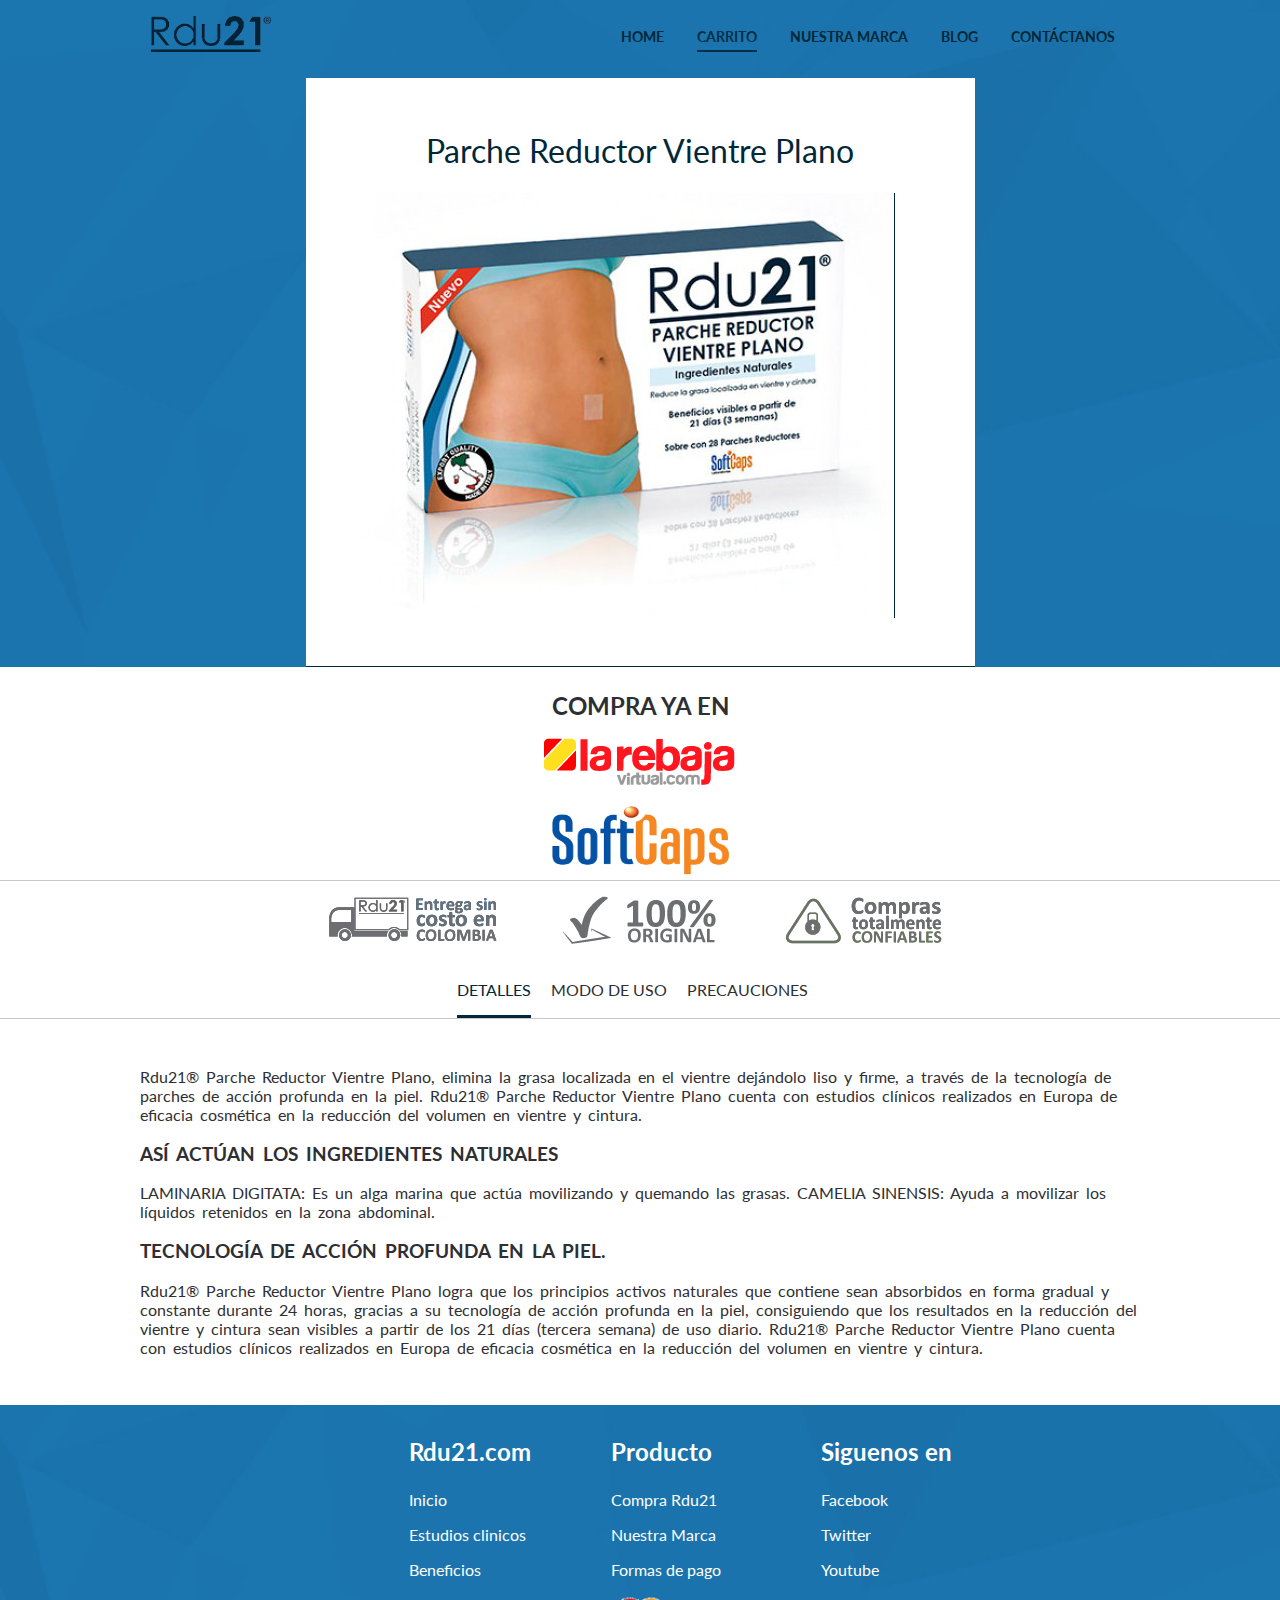
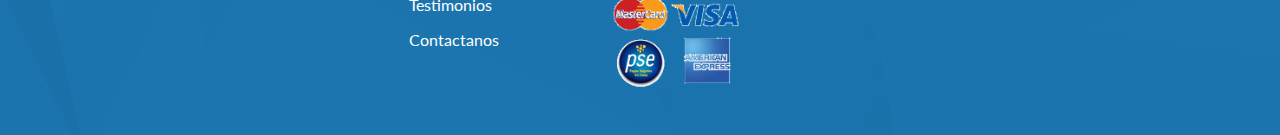
==== commit ce0f6de2: "ajuste de colores y nuevo carrito partner" ====
--- a/comprar-rdu21-parche-vientre-plano/index.html
+++ b/comprar-rdu21-parche-vientre-plano/index.html
@@ -14,7 +14,7 @@
 	 <header class="header-principal">
         <div class="header-wrap">
             <div class="logo">
-                <a href="../index.html"><img src="../img/logo-rdu21.png" alt="logo-rdu21"></a>
+                <a href="../index.html"><img src="../img/102logo.png" alt="logo-rdu21"></a>
             </div>
             <nav class="menu">
                <ul>
@@ -34,6 +34,8 @@
                 <figure class="producto-imagen">
                     <img src="../img/parche-vientre-plano-rdu21-2.png" alt="Parche Vientre Plano">
                 </figure>
+               
+        
                 <div class="carrito">
                     <div class="precio-unidad">
                         <p class="precio-uni" id="precio">$62.800</p>
@@ -65,7 +67,19 @@
                         </button>
                     </div>
                 </div>
-            </div>
+               
+            </div>
+        <div class="partner" style="border-bottom: 1px solid rgba(180,180,180,0.74);background:white;">
+            <h2 style="padding-top:1em;margin:0;">COMPRA YA EN</h2>
+            <a href="http://www.larebajavirtual.com/catalogo/index/verproducto/producto/RDU-21-PARCHE-REDUCTOR-VIENTRE-PLANO/productoId/21714/divId/" target="_blank"  id="rebaja">
+                <div class="rebaja">
+                    <img src="../img/larebaja.png" alt="larebaja" width="200" height="77">
+                </div>
+            </a>
+            <a href="#" id="softcaps">
+                <div class="softcaps"><img src="../img/softcaps.png" alt="softcaps" width="200" height="77"></div>
+            </a>
+        </div>
 
             <!--- Inputs -->
             <input id="fid" type="hidden" name="id" value="{0a9c550b-350b-4401-0782-9576a67e0f9b}">
@@ -92,6 +106,7 @@
             <input id="fsesion" type="hidden" name="sesion" value="PHPSESSID=6e34a128481c8a5f08e463e58abd22a1">
           
         </form>
+
     </section>
      <section class="contenedor-seguro">
         <div class="seguro">
@@ -197,6 +212,12 @@
 
 $(document).ready(function(){
 
+       $(".carrito").hide(); 
+       $("#softcaps").on("click",function(){
+             $(".carrito").show("slow");
+       });
+
+
  $("#faq").removeClass("current-tab");
         $("#mododeuso").removeClass("current-tab");
         $("#detalles").addClass("current-tab");
--- a/css/main.css
+++ b/css/main.css
@@ -1,2 +1,2 @@
 /* normalize.css v3.0.2 | MIT License | git.io/normalize */
-@font-face{font-family:'FuturaPT-CondBook-bold';src:url("../fonts/FuturaPT-CondBook.woff") format('woff'),url("../fonts/FuturaPT-CondBook.svg#FuturaPT-CondBook") format('svg')}@font-face{font-family:'FuturaPT-CondBook';src:url("../fonts/FuturaPT-Bold.woff") format('woff'),url("../fonts/FuturaPT-CondBook.svg#FuturaPT-CondBook") format('svg')}html{font-family:'Lato',sans-serif;-ms-text-size-adjust:100%;-webkit-text-size-adjust:100%;}body{margin:0}article,aside,details,figcaption,figure,footer,header,hgroup,main,menu,nav,section,summary{display:block}audio,canvas,progress,video{display:inline-block;vertical-align:baseline;}audio:not([controls]){display:none;height:0}[hidden],template{display:none}a{background-color:transparent}a:active,a:hover{outline:0}abbr[title]{border-bottom:1px dotted}b,strong{font-weight:bold}dfn{font-style:italic}h1{font-size:2em;margin:.67em 0}mark{background:#ff0;color:#000}small{font-size:80%}sub,sup{font-size:75%;line-height:0;position:relative;vertical-align:baseline}sup{top:-.5em}sub{bottom:-.25em}img{border:0}svg:not(:root){overflow:hidden}figure{margin:1em 40px}hr{-moz-box-sizing:content-box;box-sizing:content-box;height:0}pre{overflow:auto}code,kbd,pre,samp{font-family:monospace,monospace;font-size:1em}button,input,optgroup,select,textarea{color:inherit;font:inherit;margin:0;}button{overflow:visible}button,select{text-transform:none}button,html input[type="button"],input[type="reset"],input[type="submit"]{-webkit-appearance:button;cursor:pointer;}button[disabled],html input[disabled]{cursor:default}button::-moz-focus-inner,input::-moz-focus-inner{border:0;padding:0}input{line-height:normal}input[type="checkbox"],input[type="radio"]{box-sizing:border-box;padding:0;}input[type="number"]::-webkit-inner-spin-button,input[type="number"]::-webkit-outer-spin-button{height:auto}input[type="search"]{-webkit-appearance:textfield;-moz-box-sizing:content-box;-webkit-box-sizing:content-box;box-sizing:content-box}input[type="search"]::-webkit-search-cancel-button,input[type="search"]::-webkit-search-decoration{-webkit-appearance:none}fieldset{border:1px solid #c0c0c0;margin:0 2px;padding:.35em .625em .75em}legend{border:0;padding:0;}textarea{overflow:auto}optgroup{font-weight:bold}table{border-collapse:collapse;border-spacing:0}td,th{padding:0}@font-face{font-family:'icomoon';src:url("../fonts/icomoon.eot?ttv9r4");src:url("../fonts/icomoon.eot?#iefixttv9r4") format('embedded-opentype'),url("../fonts/icomoon.woff?ttv9r4") format('woff'),url("../fonts/icomoon.ttf?ttv9r4") format('truetype'),url("../fonts/icomoon.svg?ttv9r4#icomoon") format('svg');font-weight:normal;font-style:normal}[class^="icon-"],[class*=" icon-"]{font-family:'icomoon';speak:none;font-style:normal;font-weight:normal;font-variant:normal;text-transform:none;line-height:1;-webkit-font-smoothing:antialiased;-moz-osx-font-smoothing:grayscale}.icon-quill:before{content:"\e907"}.icon-play:before{content:"\e912"}.icon-price-tag:before{content:"\e935"}.icon-price-tags:before{content:"\e936"}.icon-cart:before{content:"\e93a"}.icon-credit-card:before{content:"\e93f"}.icon-phone:before{content:"\e942"}.icon-location2:before{content:"\e948"}.icon-compass:before{content:"\e949"}.icon-undo2:before{content:"\e967"}.icon-redo2:before{content:"\e968"}.icon-search:before{content:"\e986"}.icon-earth:before{content:"\e9ca"}.icon-eye:before{content:"\e9ce"}.icon-star-full:before{content:"\e9d9"}.icon-heart:before{content:"\e9da"}.icon-happy:before{content:"\e9df"}.icon-checkmark:before{content:"\ea10"}.icon-circle-up:before{content:"\ea41"}.icon-circle-right:before{content:"\ea42"}.icon-circle-down:before{content:"\ea43"}.icon-circle-left:before{content:"\ea44"}.icon-checkbox-checked:before{content:"\ea52"}.icon-mail2:before{content:"\ea84"}.icon-google-plus2:before{content:"\ea89"}.icon-facebook2:before{content:"\ea8d"}.icon-twitter2:before{content:"\ea92"}.icon-feed3:before{content:"\ea95"}.icon-youtube3:before{content:"\ea99"}.owl-carousel .animated{-webkit-animation-duration:1000ms;-webkit-animation-duration:1000ms;-moz-animation-duration:1000ms;-o-animation-duration:1000ms;-ms-animation-duration:1000ms;animation-duration:1000ms;-webkit-animation-fill-mode:both;-webkit-animation-fill-mode:both;-moz-animation-fill-mode:both;-o-animation-fill-mode:both;-ms-animation-fill-mode:both;animation-fill-mode:both}.owl-carousel .owl-animated-in{z-index:0}.owl-carousel .owl-animated-out{z-index:1}.owl-carousel .fadeOut{-webkit-animation-name:fadeOut;-webkit-animation-name:fadeOut;-moz-animation-name:fadeOut;-o-animation-name:fadeOut;-ms-animation-name:fadeOut;animation-name:fadeOut}@-webkit-keyframes fadeOut{0%{opacity:1;-ms-filter:none;filter:none}100%{opacity:0;-ms-filter:"progid:DXImageTransform.Microsoft.Alpha(Opacity=0)";filter:alpha(opacity=0)}}.owl-height{-webkit-transition:height 500ms ease-in-out;-moz-transition:height 500ms ease-in-out;-ms-transition:height 500ms ease-in-out;-o-transition:height 500ms ease-in-out;-webkit-transition:height 500ms ease-in-out;-moz-transition:height 500ms ease-in-out;-o-transition:height 500ms ease-in-out;-ms-transition:height 500ms ease-in-out;transition:height 500ms ease-in-out}.owl-carousel{display:none;width:100%;-webkit-tap-highlight-color:transparent;position:relative;z-index:1}.owl-carousel .owl-stage{position:relative;-ms-touch-action:pan-Y}.owl-carousel .owl-stage:after{content:".";display:block;clear:both;visibility:hidden;line-height:0;height:0}.owl-carousel .owl-stage-outer{position:relative;overflow:hidden;-webkit-transform:translate3d(0,0,0)}.owl-carousel .owl-controls .owl-nav .owl-prev,.owl-carousel .owl-controls .owl-nav .owl-next,.owl-carousel .owl-controls .owl-dot{cursor:pointer;cursor:hand;-webkit-user-select:none;-khtml-user-select:none;-moz-user-select:none;-ms-user-select:none;-webkit-user-select:none;-moz-user-select:none;-ms-user-select:none;user-select:none}.owl-carousel.owl-loaded{display:block}.owl-carousel.owl-loading{opacity:0;-ms-filter:"progid:DXImageTransform.Microsoft.Alpha(Opacity=0)";filter:alpha(opacity=0);display:block}.owl-carousel.owl-hidden{opacity:0;-ms-filter:"progid:DXImageTransform.Microsoft.Alpha(Opacity=0)";filter:alpha(opacity=0)}.owl-carousel .owl-refresh .owl-item{display:none}.owl-carousel .owl-item{position:relative;min-height:1px;float:left;-webkit-backface-visibility:hidden;-webkit-tap-highlight-color:transparent;-webkit-touch-callout:none;-webkit-user-select:none;-moz-user-select:none;-ms-user-select:none;-webkit-user-select:none;-moz-user-select:none;-ms-user-select:none;user-select:none}.owl-carousel .owl-item img{display:block;width:100%;-webkit-transform-style:preserve-3d}.owl-carousel.owl-text-select-on .owl-item{-webkit-user-select:auto;-moz-user-select:auto;-ms-user-select:auto;-webkit-user-select:auto;-moz-user-select:auto;-ms-user-select:auto;user-select:auto}.owl-carousel .owl-grab{cursor:move;cursor:-webkit-grab;cursor:-o-grab;cursor:-ms-grab;cursor:grab}.owl-carousel.owl-rtl{direction:rtl}.owl-carousel.owl-rtl .owl-item{float:right}.no-js .owl-carousel{display:block}.owl-carousel .owl-item .owl-lazy{opacity:0;-ms-filter:"progid:DXImageTransform.Microsoft.Alpha(Opacity=0)";filter:alpha(opacity=0);-webkit-transition:opacity 400ms ease;-moz-transition:opacity 400ms ease;-ms-transition:opacity 400ms ease;-o-transition:opacity 400ms ease;-webkit-transition:opacity 400ms ease;-moz-transition:opacity 400ms ease;-o-transition:opacity 400ms ease;-ms-transition:opacity 400ms ease;transition:opacity 400ms ease}.owl-carousel .owl-item img{-webkit-transform-style:preserve-3d;-moz-transform-style:preserve-3d;-o-transform-style:preserve-3d;-ms-transform-style:preserve-3d;transform-style:preserve-3d}.owl-carousel .owl-video-wrapper{position:relative;height:100%;background:#000}.owl-carousel .owl-video-play-icon{position:absolute;height:80px;width:80px;left:50%;top:50%;margin-left:-40px;margin-top:-40px;background:url("owl.video.play.png") no-repeat;cursor:pointer;z-index:1;-webkit-backface-visibility:hidden;-webkit-transition:scale 100ms ease;-moz-transition:scale 100ms ease;-ms-transition:scale 100ms ease;-o-transition:scale 100ms ease;-webkit-transition:scale 100ms ease;-moz-transition:scale 100ms ease;-o-transition:scale 100ms ease;-ms-transition:scale 100ms ease;transition:scale 100ms ease}.owl-carousel .owl-video-play-icon:hover{-webkit-transition:scale(1.3,1.3);-moz-transition:scale(1.3,1.3);-ms-transition:scale(1.3,1.3);-o-transition:scale(1.3,1.3);-webkit-transition:scale(1.3, 1.3);-moz-transition:scale(1.3, 1.3);-o-transition:scale(1.3, 1.3);-ms-transition:scale(1.3, 1.3);transition:scale(1.3, 1.3)}.owl-carousel .owl-video-playing .owl-video-tn,.owl-carousel .owl-video-playing .owl-video-play-icon{display:none}.owl-carousel .owl-video-tn{opacity:0;-ms-filter:"progid:DXImageTransform.Microsoft.Alpha(Opacity=0)";filter:alpha(opacity=0);height:100%;background-position:center center;background-repeat:no-repeat;-webkit-background-size:contain;-moz-background-size:contain;-o-background-size:contain;-webkit-background-size:contain;-moz-background-size:contain;background-size:contain;-webkit-transition:opacity 400ms ease;-moz-transition:opacity 400ms ease;-ms-transition:opacity 400ms ease;-o-transition:opacity 400ms ease;-webkit-transition:opacity 400ms ease;-moz-transition:opacity 400ms ease;-o-transition:opacity 400ms ease;-ms-transition:opacity 400ms ease;transition:opacity 400ms ease}.owl-carousel .owl-video-frame{position:relative;z-index:1}@-moz-keyframes fadeOut{0%{opacity:1;-ms-filter:none;filter:none}100%{opacity:0;-ms-filter:"progid:DXImageTransform.Microsoft.Alpha(Opacity=0)";filter:alpha(opacity=0)}}@-webkit-keyframes fadeOut{0%{opacity:1;-ms-filter:none;filter:none}100%{opacity:0;-ms-filter:"progid:DXImageTransform.Microsoft.Alpha(Opacity=0)";filter:alpha(opacity=0)}}@-o-keyframes fadeOut{0%{opacity:1;-ms-filter:none;filter:none}100%{opacity:0;-ms-filter:"progid:DXImageTransform.Microsoft.Alpha(Opacity=0)";filter:alpha(opacity=0)}}@keyframes fadeOut{0%{opacity:1;-ms-filter:none;filter:none}100%{opacity:0;-ms-filter:"progid:DXImageTransform.Microsoft.Alpha(Opacity=0)";filter:alpha(opacity=0)}}.float-left{float:left}.float-right{float:right}.align-center{text-align:center}.blanco{color:#fff}.azul{color:#012839}.titulo{font-size:1.6em;font-weight:300}.titulo-21{font-size:1.5em;font-weight:bold;text-shadow:1px 1px 2px #000}.frase-1{font-size:2em;font-weight:bold;text-shadow:1px 1px 5px #000}.body{font-size:16px}.boton-estudios-azul{background:none;color:#012839;border:2px solid #012839;text-shadow:0 -1px 0 rgba(0,0,0,0.25);padding:9px 40px;font-size:1.5em;-webkit-border-radius:4px;-moz-border-radius:4px;-webkit-border-radius:4px;-webkit-border-radius:4px;border-radius:4px;line-height:normal;-o-transition:all 300ms ease-in-out;-ms-transition:all 300ms ease-in-out;-moz-transition:all 300ms ease-in-out;-webkit-transition:all 300ms ease-in-out;-o-transition:all 300ms ease-in-out;-ms-transition:all 300ms ease-in-out;-moz-transition:all 300ms ease-in-out;-webkit-transition:all 300ms ease-in-out;transition:all 300ms ease-in-out;display:inline-block;width:300px;cursor:pointer;}.boton-estudios-azul:hover{background:#012839;color:#fff;border:2px solid #012839}.boton-estudios{background:none;color:#ff4800;border:2px solid #ff4800;text-shadow:0 -1px 0 rgba(0,0,0,0.25);padding:9px 40px;font-size:1.5em;-webkit-border-radius:4px;-moz-border-radius:4px;-webkit-border-radius:4px;-webkit-border-radius:4px;border-radius:4px;line-height:normal;-o-transition:all 300ms ease-in-out;-ms-transition:all 300ms ease-in-out;-moz-transition:all 300ms ease-in-out;-webkit-transition:all 300ms ease-in-out;-o-transition:all 300ms ease-in-out;-ms-transition:all 300ms ease-in-out;-moz-transition:all 300ms ease-in-out;-webkit-transition:all 300ms ease-in-out;transition:all 300ms ease-in-out;display:inline-block;width:300px;cursor:pointer;}.boton-estudios:hover{background:#ff4800;color:#fff;border:2px solid #ff4800}.contactanos .botoncompra{margin-top:1em;background:none;color:#012839;border:2px solid #012839;text-shadow:0 -1px 0 rgba(0,0,0,0.25);padding:9px 40px;font-size:1.5em;-webkit-border-radius:4px;-moz-border-radius:4px;-webkit-border-radius:4px;-webkit-border-radius:4px;border-radius:4px;line-height:normal;-o-transition:all 300ms ease-in-out;-ms-transition:all 300ms ease-in-out;-moz-transition:all 300ms ease-in-out;-webkit-transition:all 300ms ease-in-out;-o-transition:all 300ms ease-in-out;-ms-transition:all 300ms ease-in-out;-moz-transition:all 300ms ease-in-out;-webkit-transition:all 300ms ease-in-out;transition:all 300ms ease-in-out;display:inline-block;width:190px;cursor:pointer;}.contactanos .botoncompra:hover{background:#ff4800;color:#fff;border:2px solid #ff4800}.contactanos ::-webkit-input-placeholder{color:#012839}.contactanos :-moz-placeholder{color:#012839}.contactanos ::-moz-placeholder{color:#012839}.contactanos :-ms-input-placeholder{color:#012839}.contactanos input[type=text],.contactanos input[type=email]{padding:.5em .5em;border:none;border-bottom:1px solid #012839;outline:none;-o-transition:all 0.4s ease-in-out;-ms-transition:all 0.4s ease-in-out;-moz-transition:all 0.4s ease-in-out;-webkit-transition:all 0.4s ease-in-out;transition:all 0.4s ease-in-out;color:#012839;width:46%;}.contactanos input[type=text]:focus,.contactanos input[type=email]:focus{border-bottom:1px solid #ff4800;color:#ff4800}.contactanos textarea{padding:1em;width:91%;margin-top:1em;border:1px solid #012839;outline:none;-o-transition:all 0.4s ease-in-out;-ms-transition:all 0.4s ease-in-out;-moz-transition:all 0.4s ease-in-out;-webkit-transition:all 0.4s ease-in-out;transition:all 0.4s ease-in-out;resize:none;color:#012839;}.contactanos textarea:focus{border:1px solid #ff4800;color:#ff4800}.contenedor-mensaje{text-align:center;position:relative;top:8em;}.contenedor-mensaje .boton-estudios{background:none;color:#012839;border:2px solid #012839;text-shadow:0 -1px 0 rgba(0,0,0,0.25);padding:9px 40px;font-size:1.5em;-webkit-border-radius:4px;-moz-border-radius:4px;-webkit-border-radius:4px;-webkit-border-radius:4px;border-radius:4px;line-height:normal;-o-transition:all 300ms ease-in-out;-ms-transition:all 300ms ease-in-out;-moz-transition:all 300ms ease-in-out;-webkit-transition:all 300ms ease-in-out;-o-transition:all 300ms ease-in-out;-ms-transition:all 300ms ease-in-out;-moz-transition:all 300ms ease-in-out;-webkit-transition:all 300ms ease-in-out;transition:all 300ms ease-in-out;display:inline-block;width:300px;cursor:pointer;}.contenedor-mensaje .boton-estudios:hover{background:#ff4800;color:#fff;border:2px solid #ff4800}.header-principal{color:#fff;width:100%;height:80px;text-align:center;position:absolute;top:0;z-index:2;}.header-principal .header-wrap{display:inline-block;position:relative;overflow:hidden;width:1010px;height:75px;overflow:hidden;}.header-principal .header-wrap .logo{position:absolute;left:0;display:inline-block;padding:1em 0 0 1em;}.header-principal .header-wrap .logo img{width:120px}.header-principal .header-wrap .menu{position:absolute;text-align:right;display:inline-block;right:0;padding:1em 1em 0 0;}.header-principal .header-wrap .menu ul{list-style:none;margin:0;padding:0;}.header-principal .header-wrap .menu ul li{display:inline-block;margin:0;}.header-principal .header-wrap .menu ul li a{font-size:.9em;color:#012839;display:block;margin:.5em 1em;text-decoration:none;-o-transition:0.3s;-ms-transition:0.3s;-moz-transition:0.3s;-webkit-transition:0.3s;transition:0.3s;font-weight:bold;text-transform:uppercase;padding:5px 0;}.header-principal .header-wrap .menu ul li a :hover{cursor:pointer}.header-principal .header-wrap .menu .current-link{border-bottom:2px solid #012839;opacity:.9;-ms-filter:"progid:DXImageTransform.Microsoft.Alpha(Opacity=90)";filter:alpha(opacity=90)}.header-principal .header-wrap .menu .current-link-blanco{border-bottom:2px solid #012839;opacity:.9;-ms-filter:"progid:DXImageTransform.Microsoft.Alpha(Opacity=90)";filter:alpha(opacity=90)}.header-principal .header-wrap .menu .blog{border-bottom:2px solid #ff9200;opacity:.9;-ms-filter:"progid:DXImageTransform.Microsoft.Alpha(Opacity=90)";filter:alpha(opacity=90)}.contenedor-video{width:100%;height:auto;position:absolute;top:0;z-index:-1;}.contenedor-video .video-cabecera{width:100%;height:100%}.contenedor-video .pelicula{width:100%;height:100%;position:absolute;top:0;background:rgba(4,4,4,0.15)}.contenedor{margin-right:auto;margin-left:auto}.contenedor-solapa{position:relative;padding-right:0 !important;padding-left:0 !important;background:#fff;-webkit-border-radius:3px;border-radius:3px;-webkit-box-shadow:0 -18px 30px 0 rgba(50,50,50,0.5);box-shadow:0 -18px 30px 0 rgba(50,50,50,0.5);width:980px;top:498px;text-align:center;z-index:1;border-top:4px solid #ff4800}.producto-titulo{color:#012839;font-size:2em;font-weight:normal;margin-top:.5em}.producto{display:inline-block;width:450px;border-right:1px solid #012839;border-left:1px solid #012839;border-top:1px solid #012839;-webkit-border-radius:6px 6px 6px 6px;border-radius:6px 6px 6px 6px;cursor:pointer;-o-transition:all 300ms ease-in-out;-ms-transition:all 300ms ease-in-out;-moz-transition:all 300ms ease-in-out;-webkit-transition:all 300ms ease-in-out;transition:all 300ms ease-in-out;margin-bottom:1em;}.producto:hover .boton-comprar{background:#ff4800}.producto:hover{-webkit-box-shadow:1px 5px 15px #0f2105;box-shadow:1px 5px 15px #0f2105}.producto p{color:#012839}.producto .producto-beneficios{list-style:none;display:block;text-align:center;}.producto .producto-beneficios li{display:inline-block;position:relative;width:235px;height:34px;}.producto .producto-beneficios li img{display:inline-block;width:50px;float:left}.producto .producto-beneficios li p{color:#012839;margin:0;line-height:4em}.producto figure{margin:0;padding:0;display:inline-block;float:right;}.producto figure img{width:225px;left:0;position:relative}.producto .producto-descripcion{text-align:justify;word-spacing:0;white-space:normal;display:inline-block;}.producto .producto-descripcion .beneficios{width:210px;display:inline-block;float:left;}.producto .producto-descripcion .beneficios ul{padding:0 0 0 1em;}.producto .producto-descripcion .beneficios ul li{list-style:none}.producto .producto-descripcion .beneficios ul h4{margin:0}.producto .producto-descripcion a{color:#012839;text-decoration:none}.producto .producto-cabecera{color:#fff;background:#012839;padding:1em 0 1em 0;text-align:center;margin:0;-webkit-border-radius:3px 3px 0 0;-webkit-border-radius:3px 3px 0 0;-webkit-border-radius:3px 3px 0 0;border-radius:3px 3px 0 0;margin-bottom:1em;border-bottom:1px solid #3f90dc;font-weight:300;font-size:1.4em;-o-transition:all 300ms ease-in-out;-ms-transition:all 300ms ease-in-out;-moz-transition:all 300ms ease-in-out;-webkit-transition:all 300ms ease-in-out;transition:all 300ms ease-in-out}.producto .boton-comprar{background:#ff4800;color:#fff;text-shadow:0 -1px 0 rgba(0,0,0,0.25);border:none;padding:9px 40px;font-size:1.5em;-webkit-border-radius:4px;-moz-border-radius:4px;-webkit-border-radius:4px;-webkit-border-radius:4px;border-radius:4px;line-height:normal;-o-transition:all 300ms ease-in-out;-ms-transition:all 300ms ease-in-out;-moz-transition:all 300ms ease-in-out;-webkit-transition:all 300ms ease-in-out;-o-transition:all 300ms ease-in-out;-ms-transition:all 300ms ease-in-out;-moz-transition:all 300ms ease-in-out;-webkit-transition:all 300ms ease-in-out;transition:all 300ms ease-in-out;display:inline-block;float:right;width:100%;border:1px solid #ff4800}.producto .precio{font-weight:300;font-size:2em;color:#0f2105;border-top:1px solid #012839}.producto .precio-antes{text-decoration:line-through;margin-bottom:.5em;color:#0f2105}.producto .antes{margin:0;color:#012839}.producto .price-icon{color:#ff4800;left:-10px;position:relative;font-size:.8em}.producto .check{color:#149152;margin-right:.5em}.contenedor-principal{width:100%;background:#fff;top:-202px;position:relative;padding-top:34em;text-align:center}.seccion-natural{background:url("../img/background-rdu21.jpg");background-repeat:no-repeat;background-position:center center;width:100%;position:relative;text-align:center;-moz-background-size:cover;-webkit-background-size:cover;background-size:cover;z-index:500;border-bottom:2px solid #fff;}.seccion-natural .descripcion{position:relative;padding:2em 0;}.seccion-natural .descripcion h2{font-size:2.5em;color:#fff;margin:0}.seccion-natural .descripcion p{color:#fff}.seccion-natural .descripcion .boton-estudios{background:none;color:#fff;border:2px solid #fff;text-shadow:0 -1px 0 rgba(0,0,0,0.25);padding:9px 40px;font-size:1.5em;-webkit-border-radius:4px;-moz-border-radius:4px;-webkit-border-radius:4px;-webkit-border-radius:4px;border-radius:4px;line-height:normal;-o-transition:all 300ms ease-in-out;-ms-transition:all 300ms ease-in-out;-moz-transition:all 300ms ease-in-out;-webkit-transition:all 300ms ease-in-out;-o-transition:all 300ms ease-in-out;-ms-transition:all 300ms ease-in-out;-moz-transition:all 300ms ease-in-out;-webkit-transition:all 300ms ease-in-out;transition:all 300ms ease-in-out;display:inline-block;width:300px;cursor:pointer;}.seccion-natural .descripcion .boton-estudios:hover{background:#fff;color:#012839;border:2px solid #012839}.img-playa{min-height:400px;background:transparent}.seccion-beneficios{background:url("../img/background-rdu21.png");background-repeat:no-repeat;background-position:center center;width:100%;position:relative;text-align:center;-moz-background-size:cover;-webkit-background-size:cover;background-size:cover;z-index:500;border-top:2px solid #012839;border-bottom:2px solid #cf049b;}.seccion-beneficios .descripcion{position:relative;padding:2em 0 3em 0;}.seccion-beneficios .descripcion h2{font-size:2.5em;color:#012839;margin:0}.seccion-beneficios .descripcion p{color:#012839}.seccion-beneficios nav{width:45%;display:inline-block;list-style:none;line-height:3em;text-align:center;float:left;overflow:hidden;}.seccion-beneficios nav li{position:relative;width:100%;overflow:hidden;}.seccion-beneficios nav li:hover{cursor:pointer}.seccion-beneficios nav li img{width:100px;display:inline-block;float:left}.seccion-beneficios nav li p{color:#012839;font-size:1.5em;margin:0;float:left;display:inline-block;position:relative;top:36px}.beneficios-container{overflow:hidden;width:80%;display:inline-block;padding-left:20%}.seccion-testimonios{background:url("../img/background-rdu21.jpg");background-repeat:no-repeat;background-position:center center;width:100%;position:relative;text-align:center;-moz-background-size:cover;-webkit-background-size:cover;background-size:cover;z-index:500;text-align:center;padding:2em 0;border-top:2px solid #fff;}.seccion-testimonios h2{font-size:2.5em;color:#fff;margin:0}.seccion-testimonios h3{color:#012839;-o-transition:all 0.5s ease-in-out;-ms-transition:all 0.5s ease-in-out;-moz-transition:all 0.5s ease-in-out;-webkit-transition:all 0.5s ease-in-out;transition:all 0.5s ease-in-out}.seccion-testimonios p{color:#fff}.seccion-testimonios .testimonio{width:400px;display:inline-block;padding:1em;border:1px solid #fff;-o-transition:all 0.5s ease-in-out;-ms-transition:all 0.5s ease-in-out;-moz-transition:all 0.5s ease-in-out;-webkit-transition:all 0.5s ease-in-out;transition:all 0.5s ease-in-out;background:#fff;}.seccion-testimonios .testimonio:hover{cursor:pointer;background:#fff}.seccion-testimonios .testimonio:hover p{color:#012839}.seccion-testimonios .testimonio:hover h3{color:#012839}.seccion-testimonios .testimonio figure{margin:0;overflow:hidden;display:inline-block;margin-bottom:1em;}.seccion-testimonios .testimonio figure img{width:200px !important;height:200px !important;float:left;-webkit-border-radius:50%;border-radius:50%}.seccion-testimonios .testimonio .descripcion{position:relative;padding:2em 0;display:inline-block}.seccion-testimonios .testimonio p{color:#012839;-o-transition:all 0.5s ease-in-out;-ms-transition:all 0.5s ease-in-out;-moz-transition:all 0.5s ease-in-out;-webkit-transition:all 0.5s ease-in-out;transition:all 0.5s ease-in-out;text-align:justify}.seccion-testimonios .testimonio .profesion-item{text-align:center;font-weight:300}.seccion-testimonios .owl-controls{display:none !important}.Mapa .contacto{padding:0 4em;text-align:center;position:absolute;background:#fff;height:435px;-webkit-box-shadow:10px 0 24px #000;box-shadow:10px 0 24px #000;left:10em;}.Mapa .contacto .contacto-container{margin-top:87px;position:relative;}.Mapa .contacto .contacto-container div{display:block;}.Mapa .contacto .contacto-container div h3{margin:0;padding:1em 0 1em 0;border-bottom:4px solid #3f90dc;text-align:left}.Mapa .contacto .contacto-container div span{margin-right:18px;font-size:2em;top:-.2em;position:relative;float:left;color:#012839}.Mapa .contacto .contacto-container .social{display:inline-block;}.Mapa .contacto .contacto-container .social span{top:30px;display:inline-block}footer{text-align:center;padding:2em 0;background:url("../img/background-rdu21.jpg");background-repeat:no-repeat;background-position:center center;width:100%;position:relative;text-align:center;-moz-background-size:cover;-webkit-background-size:cover;background-size:cover;z-index:500;}footer .contenedor-footer{display:inline-block;}footer .contenedor-footer .menu-foot{display:inline-block;float:left;margin-left:5em;}footer .contenedor-footer .menu-foot img{width:130px}footer .contenedor-footer .menu-foot h3{margin:0;color:#fff;text-align:left;font-size:1.5em;margin-bottom:1em}footer .contenedor-footer .menu-foot li{list-style:none;text-align:left;margin-bottom:1em;color:#fff;}footer .contenedor-footer .menu-foot li a{text-decoration:none;color:#fff;-o-transition:all 0.5s ease-in-out;-ms-transition:all 0.5s ease-in-out;-moz-transition:all 0.5s ease-in-out;-webkit-transition:all 0.5s ease-in-out;transition:all 0.5s ease-in-out;}footer .contenedor-footer .menu-foot li a:hover{color:#ff4800}.producto-container{text-align:center;padding:2em 0 0 0;background:url("../img/background-rdu21.jpg");background-repeat:no-repeat;background-position:center center;width:100%;position:relative;text-align:center;-moz-background-size:cover;-webkit-background-size:cover;background-size:cover;z-index:1;}.producto-container h1{font-size:32px;line-height:40px;font-weight:normal;color:#012839}.producto-container .contenedor-producto{display:inline-block;background:#fff;padding:2em 3em 3em 3em;position:relative;margin-top:46px;border-bottom:1px solid #012839;}.producto-container .contenedor-producto .producto-imagen{margin:0;float:left;border-right:1px solid #3f90dc;margin-right:2em}.producto-container .contenedor-producto .carrito{float:left;text-align:center;position:relative;top:10px;}.producto-container .contenedor-producto .carrito .botoncompra{background:none;color:#ff4800;border:2px solid #ff4800;text-shadow:0 -1px 0 rgba(0,0,0,0.25);padding:9px 40px;font-size:1.5em;-webkit-border-radius:4px;-moz-border-radius:4px;-webkit-border-radius:4px;-webkit-border-radius:4px;border-radius:4px;line-height:normal;-o-transition:all 300ms ease-in-out;-ms-transition:all 300ms ease-in-out;-moz-transition:all 300ms ease-in-out;-webkit-transition:all 300ms ease-in-out;-o-transition:all 300ms ease-in-out;-ms-transition:all 300ms ease-in-out;-moz-transition:all 300ms ease-in-out;-webkit-transition:all 300ms ease-in-out;transition:all 300ms ease-in-out;display:inline-block;width:190px;cursor:pointer;}.producto-container .contenedor-producto .carrito .botoncompra:hover{background:#ff4800;color:#fff;border:2px solid #ff4800}.producto-container .contenedor-producto .carrito .precio{font-size:48px;line-height:50px;font-weight:bold;margin:0;color:#012839;border-bottom:1px solid #012839;padding-bottom:.2em;-o-transition:all 1s ease-in-out;-ms-transition:all 1s ease-in-out;-moz-transition:all 1s ease-in-out;-webkit-transition:all 1s ease-in-out;transition:all 1s ease-in-out}.producto-container .contenedor-producto .carrito .precio-uni{font-size:36px;line-height:50px;font-weight:bold;margin:0;border-bottom:1px solid #012839;padding-bottom:.2em;color:#012839}.producto-container .contenedor-producto .carrito .text{font-size:16px;line-height:20px;font-weight:bold;color:#012839}.producto-container .contenedor-producto .carrito select{padding:.5em 0 .5em .9em;border:1px solid #012839;color:#012839;font-size:1.5em}.contenedor-caracteristicas{text-align:center;}.contenedor-caracteristicas .tabs{list-style:none;margin:0;display:inline-block;padding:0;-o-transition:all 0.3s ease-in-out;-ms-transition:all 0.3s ease-in-out;-moz-transition:all 0.3s ease-in-out;-webkit-transition:all 0.3s ease-in-out;transition:all 0.3s ease-in-out;}.contenedor-caracteristicas .tabs li{display:inline-block;margin-right:1em;text-align:center;cursor:pointer;-o-transition:all 0.3s ease-in-out;-ms-transition:all 0.3s ease-in-out;-moz-transition:all 0.3s ease-in-out;-webkit-transition:all 0.3s ease-in-out;transition:all 0.3s ease-in-out}.contenedor-caracteristicas .tabs .current-tab{border-bottom:3px solid #012839;-o-transition:all 0.3s ease-in-out;-ms-transition:all 0.3s ease-in-out;-moz-transition:all 0.3s ease-in-out;-webkit-transition:all 0.3s ease-in-out;transition:all 0.3s ease-in-out;}.contenedor-caracteristicas .tabs .current-tab p{color:#012839;-o-transition:all 0.3s ease-in-out;-ms-transition:all 0.3s ease-in-out;-moz-transition:all 0.3s ease-in-out;-webkit-transition:all 0.3s ease-in-out;transition:all 0.3s ease-in-out}.contenedor-caracteristicas .content-tab{border-top:1px solid rgba(180,180,180,0.74);padding:2em;-o-transition:all 0.3s ease-in-out;-ms-transition:all 0.3s ease-in-out;-moz-transition:all 0.3s ease-in-out;-webkit-transition:all 0.3s ease-in-out;transition:all 0.3s ease-in-out;}.contenedor-caracteristicas .content-tab article{width:1000px;display:inline-block;text-align:left;letter-spacing:0;word-spacing:3px;-o-transition:all 0.3s ease-in-out;-ms-transition:all 0.3s ease-in-out;-moz-transition:all 0.3s ease-in-out;-webkit-transition:all 0.3s ease-in-out;transition:all 0.3s ease-in-out}.contenedor-seguro{text-align:center;}.contenedor-seguro .seguro{text-align:center;display:inline-block;position:relative;-o-transition:all 0.3s ease-in-out;-ms-transition:all 0.3s ease-in-out;-moz-transition:all 0.3s ease-in-out;-webkit-transition:all 0.3s ease-in-out;transition:all 0.3s ease-in-out;}.contenedor-seguro .seguro:hover .gray{opacity:0;-ms-filter:"progid:DXImageTransform.Microsoft.Alpha(Opacity=0)";filter:alpha(opacity=0);cursor:pointer}.contenedor-seguro .seguro .color{display:inline-block;z-index:0;position:relative;-o-transition:all 0.3s ease-in-out;-ms-transition:all 0.3s ease-in-out;-moz-transition:all 0.3s ease-in-out;-webkit-transition:all 0.3s ease-in-out;transition:all 0.3s ease-in-out}.contenedor-seguro .seguro .gray{display:inline-block;position:absolute;z-index:1;-o-transition:all 0.3s ease-in-out;-ms-transition:all 0.3s ease-in-out;-moz-transition:all 0.3s ease-in-out;-webkit-transition:all 0.3s ease-in-out;transition:all 0.3s ease-in-out}.contactanos{max-width:530px !important;}.contactanos .separador{border-top:1px solid #3f90dc;padding-top:1em;text-align:justify}#preloader{position:fixed;top:0;left:0;right:0;width:100%;height:100%;bottom:0;background-color:#012839;z-index:5000;}#preloader #status{width:200px;height:200px;position:absolute;left:50%;top:60%;background-repeat:no-repeat;background-position:center;margin:-100px 0 0 -100px;text-align:center;}#preloader #status img{position:absolute;top:20px;left:23px}@media screen and (max-width:1430px){.contenedor-solapa{top:430px}.seccion-beneficios .beneficios-container nav li p{font-size:1em}}@media screen and (max-width:1320px){.contenedor-solapa{top:320px;}}@media screen and (max-width:1280px){.contenedor-principal{padding-top:20em}}@media screen and (max-width:1097px){.contenedor-principal{padding-top:14em}.contenedor-solapa{width:100%;border:none;-webkit-box-shadow:none;box-shadow:none;top:154px}.header-principal .header-wrap{width:100%}.seccion-beneficios{padding:0;}.seccion-beneficios .beneficios-container{padding:0;}.seccion-beneficios .beneficios-container nav{width:100%;text-align:center;}.seccion-beneficios .beneficios-container nav li p{font-size:1em}}@media screen and (max-width:900px){.contenedor-video{background:url("../img/rdu21-reduce-medidas-2.jpg");background-repeat:no-repeat;background-position:30% 20%;-moz-background-size:100% 100%;-webkit-background-size:100% 100%;background-size:100% 100%;width:100%;height:780px;position:absolute;text-align:center;}.contenedor-video video{display:none}.contenedor-principal{padding-top:11em}.contenedor-solapa{top:200px;padding-top:1em;padding-bottom:3em;padding-left:0;padding-right:0}.Mapa .contacto{padding:1em;text-align:center;position:relative;height:400px;left:0;}.Mapa .contacto .contacto-container{margin-top:0;position:relative;}.Mapa .contacto .contacto-container div{display:block;}.Mapa .contacto .contacto-container div h3{margin:0;padding:1em 0 1em 0;border-bottom:4px solid #3f90dc;display:inline-block}.Mapa .contacto .contacto-container div span{margin-right:18px;font-size:2em;top:.2em;position:relative}.producto-container .contenedor-producto .producto-imagen{border-right:none;margin-right:0;}.producto-container .contenedor-producto .producto-imagen img{width:300px}.producto-container .contenedor-producto .carrito{float:none;text-align:center;position:relative;top:0}.contenedor-caracteristicas .content-tab article{width:100%}}@media screen and (max-width:660px){.menu{display:none !important}}@media screen and (max-width:470px){.contenedor-video{width:100%;background-position:68% 20%;-moz-background-size:cover;-webkit-background-size:cover;background-size:cover;height:532px}.contenedor-mensaje .boton-estudios{width:200px;font-size:1em}.seccion-testimonios .testimonio{width:85%;font-size:1.2em}.boton-estudios{width:200px;font-size:1em}.contenedor-solapa{width:95%}.producto{width:100%;}.producto figure{float:none;}.producto figure img{width:130px}.producto .producto-cabecera{font-size:1em}.titulo{font-size:1.2em}.frase-1{font-size:1.5em}.seccion-natural .descripcion h2{font-size:larger}.seccion-beneficios{padding:0;}.seccion-beneficios .beneficios-container{padding:0;width:100%;}.seccion-beneficios .beneficios-container nav{width:100%;text-align:center;}.seccion-beneficios .beneficios-container nav li{overflow:none;}.seccion-beneficios .beneficios-container nav li p{font-size:1em;float:none;top:0;display:block}.seccion-beneficios .beneficios-container nav li img{width:49px;display:inline-block}.seccion-natural .descripcion .boton-estudios{width:200px}.Mapa .contacto{padding:1em;text-align:center;}.Mapa .contacto div{display:inline-block;}.Mapa .contacto div h3{margin:0;padding:1em 0 1em 0;border-bottom:4px solid #3f90dc}.Mapa .contacto div span{margin-right:18px;font-size:2em;top:.2em;position:relative}.Mapa .map{height:325px}.producto-container .contenedor-producto{padding:0}}+@font-face{font-family:'FuturaPT-CondBook-bold';src:url("../fonts/FuturaPT-CondBook.woff") format('woff'),url("../fonts/FuturaPT-CondBook.svg#FuturaPT-CondBook") format('svg')}@font-face{font-family:'FuturaPT-CondBook';src:url("../fonts/FuturaPT-Bold.woff") format('woff'),url("../fonts/FuturaPT-CondBook.svg#FuturaPT-CondBook") format('svg')}html{font-family:'Lato',sans-serif;-ms-text-size-adjust:100%;-webkit-text-size-adjust:100%;}body{margin:0}article,aside,details,figcaption,figure,footer,header,hgroup,main,menu,nav,section,summary{display:block}audio,canvas,progress,video{display:inline-block;vertical-align:baseline;}audio:not([controls]){display:none;height:0}[hidden],template{display:none}a{background-color:transparent}a:active,a:hover{outline:0}abbr[title]{border-bottom:1px dotted}b,strong{font-weight:bold}dfn{font-style:italic}h1{font-size:2em;margin:.67em 0}mark{background:#ff0;color:#000}small{font-size:80%}sub,sup{font-size:75%;line-height:0;position:relative;vertical-align:baseline}sup{top:-.5em}sub{bottom:-.25em}img{border:0}svg:not(:root){overflow:hidden}figure{margin:1em 40px}hr{-moz-box-sizing:content-box;box-sizing:content-box;height:0}pre{overflow:auto}code,kbd,pre,samp{font-family:monospace,monospace;font-size:1em}button,input,optgroup,select,textarea{color:inherit;font:inherit;margin:0;}button{overflow:visible}button,select{text-transform:none}button,html input[type="button"],input[type="reset"],input[type="submit"]{-webkit-appearance:button;cursor:pointer;}button[disabled],html input[disabled]{cursor:default}button::-moz-focus-inner,input::-moz-focus-inner{border:0;padding:0}input{line-height:normal}input[type="checkbox"],input[type="radio"]{box-sizing:border-box;padding:0;}input[type="number"]::-webkit-inner-spin-button,input[type="number"]::-webkit-outer-spin-button{height:auto}input[type="search"]{-webkit-appearance:textfield;-moz-box-sizing:content-box;-webkit-box-sizing:content-box;box-sizing:content-box}input[type="search"]::-webkit-search-cancel-button,input[type="search"]::-webkit-search-decoration{-webkit-appearance:none}fieldset{border:1px solid #c0c0c0;margin:0 2px;padding:.35em .625em .75em}legend{border:0;padding:0;}textarea{overflow:auto}optgroup{font-weight:bold}table{border-collapse:collapse;border-spacing:0}td,th{padding:0}@font-face{font-family:'icomoon';src:url("../fonts/icomoon.eot?ttv9r4");src:url("../fonts/icomoon.eot?#iefixttv9r4") format('embedded-opentype'),url("../fonts/icomoon.woff?ttv9r4") format('woff'),url("../fonts/icomoon.ttf?ttv9r4") format('truetype'),url("../fonts/icomoon.svg?ttv9r4#icomoon") format('svg');font-weight:normal;font-style:normal}[class^="icon-"],[class*=" icon-"]{font-family:'icomoon';speak:none;font-style:normal;font-weight:normal;font-variant:normal;text-transform:none;line-height:1;-webkit-font-smoothing:antialiased;-moz-osx-font-smoothing:grayscale}.icon-quill:before{content:"\e907"}.icon-play:before{content:"\e912"}.icon-price-tag:before{content:"\e935"}.icon-price-tags:before{content:"\e936"}.icon-cart:before{content:"\e93a"}.icon-credit-card:before{content:"\e93f"}.icon-phone:before{content:"\e942"}.icon-location2:before{content:"\e948"}.icon-compass:before{content:"\e949"}.icon-undo2:before{content:"\e967"}.icon-redo2:before{content:"\e968"}.icon-search:before{content:"\e986"}.icon-earth:before{content:"\e9ca"}.icon-eye:before{content:"\e9ce"}.icon-star-full:before{content:"\e9d9"}.icon-heart:before{content:"\e9da"}.icon-happy:before{content:"\e9df"}.icon-checkmark:before{content:"\ea10"}.icon-circle-up:before{content:"\ea41"}.icon-circle-right:before{content:"\ea42"}.icon-circle-down:before{content:"\ea43"}.icon-circle-left:before{content:"\ea44"}.icon-checkbox-checked:before{content:"\ea52"}.icon-mail2:before{content:"\ea84"}.icon-google-plus2:before{content:"\ea89"}.icon-facebook2:before{content:"\ea8d"}.icon-twitter2:before{content:"\ea92"}.icon-feed3:before{content:"\ea95"}.icon-youtube3:before{content:"\ea99"}.owl-carousel .animated{-webkit-animation-duration:1000ms;-webkit-animation-duration:1000ms;-moz-animation-duration:1000ms;-o-animation-duration:1000ms;-ms-animation-duration:1000ms;animation-duration:1000ms;-webkit-animation-fill-mode:both;-webkit-animation-fill-mode:both;-moz-animation-fill-mode:both;-o-animation-fill-mode:both;-ms-animation-fill-mode:both;animation-fill-mode:both}.owl-carousel .owl-animated-in{z-index:0}.owl-carousel .owl-animated-out{z-index:1}.owl-carousel .fadeOut{-webkit-animation-name:fadeOut;-webkit-animation-name:fadeOut;-moz-animation-name:fadeOut;-o-animation-name:fadeOut;-ms-animation-name:fadeOut;animation-name:fadeOut}@-webkit-keyframes fadeOut{0%{opacity:1;-ms-filter:none;filter:none}100%{opacity:0;-ms-filter:"progid:DXImageTransform.Microsoft.Alpha(Opacity=0)";filter:alpha(opacity=0)}}.owl-height{-webkit-transition:height 500ms ease-in-out;-moz-transition:height 500ms ease-in-out;-ms-transition:height 500ms ease-in-out;-o-transition:height 500ms ease-in-out;-webkit-transition:height 500ms ease-in-out;-moz-transition:height 500ms ease-in-out;-o-transition:height 500ms ease-in-out;-ms-transition:height 500ms ease-in-out;transition:height 500ms ease-in-out}.owl-carousel{display:none;width:100%;-webkit-tap-highlight-color:transparent;position:relative;z-index:1}.owl-carousel .owl-stage{position:relative;-ms-touch-action:pan-Y}.owl-carousel .owl-stage:after{content:".";display:block;clear:both;visibility:hidden;line-height:0;height:0}.owl-carousel .owl-stage-outer{position:relative;overflow:hidden;-webkit-transform:translate3d(0,0,0)}.owl-carousel .owl-controls .owl-nav .owl-prev,.owl-carousel .owl-controls .owl-nav .owl-next,.owl-carousel .owl-controls .owl-dot{cursor:pointer;cursor:hand;-webkit-user-select:none;-khtml-user-select:none;-moz-user-select:none;-ms-user-select:none;-webkit-user-select:none;-moz-user-select:none;-ms-user-select:none;user-select:none}.owl-carousel.owl-loaded{display:block}.owl-carousel.owl-loading{opacity:0;-ms-filter:"progid:DXImageTransform.Microsoft.Alpha(Opacity=0)";filter:alpha(opacity=0);display:block}.owl-carousel.owl-hidden{opacity:0;-ms-filter:"progid:DXImageTransform.Microsoft.Alpha(Opacity=0)";filter:alpha(opacity=0)}.owl-carousel .owl-refresh .owl-item{display:none}.owl-carousel .owl-item{position:relative;min-height:1px;float:left;-webkit-backface-visibility:hidden;-webkit-tap-highlight-color:transparent;-webkit-touch-callout:none;-webkit-user-select:none;-moz-user-select:none;-ms-user-select:none;-webkit-user-select:none;-moz-user-select:none;-ms-user-select:none;user-select:none}.owl-carousel .owl-item img{display:block;width:100%;-webkit-transform-style:preserve-3d}.owl-carousel.owl-text-select-on .owl-item{-webkit-user-select:auto;-moz-user-select:auto;-ms-user-select:auto;-webkit-user-select:auto;-moz-user-select:auto;-ms-user-select:auto;user-select:auto}.owl-carousel .owl-grab{cursor:move;cursor:-webkit-grab;cursor:-o-grab;cursor:-ms-grab;cursor:grab}.owl-carousel.owl-rtl{direction:rtl}.owl-carousel.owl-rtl .owl-item{float:right}.no-js .owl-carousel{display:block}.owl-carousel .owl-item .owl-lazy{opacity:0;-ms-filter:"progid:DXImageTransform.Microsoft.Alpha(Opacity=0)";filter:alpha(opacity=0);-webkit-transition:opacity 400ms ease;-moz-transition:opacity 400ms ease;-ms-transition:opacity 400ms ease;-o-transition:opacity 400ms ease;-webkit-transition:opacity 400ms ease;-moz-transition:opacity 400ms ease;-o-transition:opacity 400ms ease;-ms-transition:opacity 400ms ease;transition:opacity 400ms ease}.owl-carousel .owl-item img{-webkit-transform-style:preserve-3d;-moz-transform-style:preserve-3d;-o-transform-style:preserve-3d;-ms-transform-style:preserve-3d;transform-style:preserve-3d}.owl-carousel .owl-video-wrapper{position:relative;height:100%;background:#000}.owl-carousel .owl-video-play-icon{position:absolute;height:80px;width:80px;left:50%;top:50%;margin-left:-40px;margin-top:-40px;background:url("owl.video.play.png") no-repeat;cursor:pointer;z-index:1;-webkit-backface-visibility:hidden;-webkit-transition:scale 100ms ease;-moz-transition:scale 100ms ease;-ms-transition:scale 100ms ease;-o-transition:scale 100ms ease;-webkit-transition:scale 100ms ease;-moz-transition:scale 100ms ease;-o-transition:scale 100ms ease;-ms-transition:scale 100ms ease;transition:scale 100ms ease}.owl-carousel .owl-video-play-icon:hover{-webkit-transition:scale(1.3,1.3);-moz-transition:scale(1.3,1.3);-ms-transition:scale(1.3,1.3);-o-transition:scale(1.3,1.3);-webkit-transition:scale(1.3, 1.3);-moz-transition:scale(1.3, 1.3);-o-transition:scale(1.3, 1.3);-ms-transition:scale(1.3, 1.3);transition:scale(1.3, 1.3)}.owl-carousel .owl-video-playing .owl-video-tn,.owl-carousel .owl-video-playing .owl-video-play-icon{display:none}.owl-carousel .owl-video-tn{opacity:0;-ms-filter:"progid:DXImageTransform.Microsoft.Alpha(Opacity=0)";filter:alpha(opacity=0);height:100%;background-position:center center;background-repeat:no-repeat;-webkit-background-size:contain;-moz-background-size:contain;-o-background-size:contain;-webkit-background-size:contain;-moz-background-size:contain;background-size:contain;-webkit-transition:opacity 400ms ease;-moz-transition:opacity 400ms ease;-ms-transition:opacity 400ms ease;-o-transition:opacity 400ms ease;-webkit-transition:opacity 400ms ease;-moz-transition:opacity 400ms ease;-o-transition:opacity 400ms ease;-ms-transition:opacity 400ms ease;transition:opacity 400ms ease}.owl-carousel .owl-video-frame{position:relative;z-index:1}@-moz-keyframes fadeOut{0%{opacity:1;-ms-filter:none;filter:none}100%{opacity:0;-ms-filter:"progid:DXImageTransform.Microsoft.Alpha(Opacity=0)";filter:alpha(opacity=0)}}@-webkit-keyframes fadeOut{0%{opacity:1;-ms-filter:none;filter:none}100%{opacity:0;-ms-filter:"progid:DXImageTransform.Microsoft.Alpha(Opacity=0)";filter:alpha(opacity=0)}}@-o-keyframes fadeOut{0%{opacity:1;-ms-filter:none;filter:none}100%{opacity:0;-ms-filter:"progid:DXImageTransform.Microsoft.Alpha(Opacity=0)";filter:alpha(opacity=0)}}@keyframes fadeOut{0%{opacity:1;-ms-filter:none;filter:none}100%{opacity:0;-ms-filter:"progid:DXImageTransform.Microsoft.Alpha(Opacity=0)";filter:alpha(opacity=0)}}.float-left{float:left}.float-right{float:right}.align-center{text-align:center}.blanco{color:#fff}.azul{color:#012839}.titulo{font-size:1.6em;font-weight:300}.titulo-21{font-size:1.5em;font-weight:bold;text-shadow:1px 1px 2px #000}.frase-1{font-size:2em;font-weight:bold;text-shadow:1px 1px 5px #000}.body{font-size:16px}body{color:#2e2f33}.boton-estudios-azul{background:none;color:#012839;border:2px solid #012839;text-shadow:0 -1px 0 rgba(0,0,0,0.25);padding:9px 40px;font-size:1.5em;-webkit-border-radius:4px;-moz-border-radius:4px;-webkit-border-radius:4px;-webkit-border-radius:4px;border-radius:4px;line-height:normal;-o-transition:all 300ms ease-in-out;-ms-transition:all 300ms ease-in-out;-moz-transition:all 300ms ease-in-out;-webkit-transition:all 300ms ease-in-out;-o-transition:all 300ms ease-in-out;-ms-transition:all 300ms ease-in-out;-moz-transition:all 300ms ease-in-out;-webkit-transition:all 300ms ease-in-out;transition:all 300ms ease-in-out;display:inline-block;width:300px;cursor:pointer;}.boton-estudios-azul:hover{background:#012839;color:#fff;border:2px solid #012839}.boton-estudios{background:none;color:#ff4800;border:2px solid #ff4800;text-shadow:0 -1px 0 rgba(0,0,0,0.25);padding:9px 40px;font-size:1.5em;-webkit-border-radius:4px;-moz-border-radius:4px;-webkit-border-radius:4px;-webkit-border-radius:4px;border-radius:4px;line-height:normal;-o-transition:all 300ms ease-in-out;-ms-transition:all 300ms ease-in-out;-moz-transition:all 300ms ease-in-out;-webkit-transition:all 300ms ease-in-out;-o-transition:all 300ms ease-in-out;-ms-transition:all 300ms ease-in-out;-moz-transition:all 300ms ease-in-out;-webkit-transition:all 300ms ease-in-out;transition:all 300ms ease-in-out;display:inline-block;width:300px;cursor:pointer;}.boton-estudios:hover{background:#ff4800;color:#fff;border:2px solid #ff4800}.contactanos .botoncompra{margin-top:1em;background:none;color:#012839;border:2px solid #012839;text-shadow:0 -1px 0 rgba(0,0,0,0.25);padding:9px 40px;font-size:1.5em;-webkit-border-radius:4px;-moz-border-radius:4px;-webkit-border-radius:4px;-webkit-border-radius:4px;border-radius:4px;line-height:normal;-o-transition:all 300ms ease-in-out;-ms-transition:all 300ms ease-in-out;-moz-transition:all 300ms ease-in-out;-webkit-transition:all 300ms ease-in-out;-o-transition:all 300ms ease-in-out;-ms-transition:all 300ms ease-in-out;-moz-transition:all 300ms ease-in-out;-webkit-transition:all 300ms ease-in-out;transition:all 300ms ease-in-out;display:inline-block;width:190px;cursor:pointer;}.contactanos .botoncompra:hover{background:#ff4800;color:#fff;border:2px solid #ff4800}.contactanos ::-webkit-input-placeholder{color:#012839}.contactanos :-moz-placeholder{color:#012839}.contactanos ::-moz-placeholder{color:#012839}.contactanos :-ms-input-placeholder{color:#012839}.contactanos input[type=text],.contactanos input[type=email]{padding:.5em .5em;border:none;border-bottom:1px solid #012839;outline:none;-o-transition:all 0.4s ease-in-out;-ms-transition:all 0.4s ease-in-out;-moz-transition:all 0.4s ease-in-out;-webkit-transition:all 0.4s ease-in-out;transition:all 0.4s ease-in-out;color:#012839;width:46%;}.contactanos input[type=text]:focus,.contactanos input[type=email]:focus{border-bottom:1px solid #ff4800;color:#ff4800}.contactanos textarea{padding:1em;width:91%;margin-top:1em;border:1px solid #012839;outline:none;-o-transition:all 0.4s ease-in-out;-ms-transition:all 0.4s ease-in-out;-moz-transition:all 0.4s ease-in-out;-webkit-transition:all 0.4s ease-in-out;transition:all 0.4s ease-in-out;resize:none;color:#012839;}.contactanos textarea:focus{border:1px solid #ff4800;color:#ff4800}.contenedor-mensaje{text-align:center;position:relative;top:8em;}.contenedor-mensaje .boton-estudios{background:none;color:#012839;border:2px solid #012839;text-shadow:0 -1px 0 rgba(0,0,0,0.25);padding:9px 40px;font-size:1.5em;-webkit-border-radius:4px;-moz-border-radius:4px;-webkit-border-radius:4px;-webkit-border-radius:4px;border-radius:4px;line-height:normal;-o-transition:all 300ms ease-in-out;-ms-transition:all 300ms ease-in-out;-moz-transition:all 300ms ease-in-out;-webkit-transition:all 300ms ease-in-out;-o-transition:all 300ms ease-in-out;-ms-transition:all 300ms ease-in-out;-moz-transition:all 300ms ease-in-out;-webkit-transition:all 300ms ease-in-out;transition:all 300ms ease-in-out;display:inline-block;width:300px;cursor:pointer;}.contenedor-mensaje .boton-estudios:hover{background:#ff4800;color:#fff;border:2px solid #ff4800}.header-principal{color:#fff;width:100%;height:80px;text-align:center;position:absolute;top:0;z-index:2;}.header-principal .header-wrap{display:inline-block;position:relative;overflow:hidden;width:1010px;height:75px;overflow:hidden;}.header-principal .header-wrap .logo{position:absolute;left:0;display:inline-block;padding:1em 0 0 1em;}.header-principal .header-wrap .logo img{width:120px}.header-principal .header-wrap .menu{position:absolute;text-align:right;display:inline-block;right:0;padding:1em 1em 0 0;}.header-principal .header-wrap .menu ul{list-style:none;margin:0;padding:0;}.header-principal .header-wrap .menu ul li{display:inline-block;margin:0;}.header-principal .header-wrap .menu ul li a{font-size:.9em;color:#012839;display:block;margin:.5em 1em;text-decoration:none;-o-transition:0.3s;-ms-transition:0.3s;-moz-transition:0.3s;-webkit-transition:0.3s;transition:0.3s;font-weight:bold;text-transform:uppercase;padding:5px 0;}.header-principal .header-wrap .menu ul li a :hover{cursor:pointer}.header-principal .header-wrap .menu .current-link{border-bottom:2px solid #012839;opacity:.9;-ms-filter:"progid:DXImageTransform.Microsoft.Alpha(Opacity=90)";filter:alpha(opacity=90)}.header-principal .header-wrap .menu .current-link-blanco{border-bottom:2px solid #012839;opacity:.9;-ms-filter:"progid:DXImageTransform.Microsoft.Alpha(Opacity=90)";filter:alpha(opacity=90)}.header-principal .header-wrap .menu .blog{border-bottom:2px solid #ff9200;opacity:.9;-ms-filter:"progid:DXImageTransform.Microsoft.Alpha(Opacity=90)";filter:alpha(opacity=90)}.contenedor-video{width:100%;height:auto;position:absolute;top:0;z-index:-1;}.contenedor-video .video-cabecera{width:100%;height:100%}.contenedor-video .pelicula{width:100%;height:100%;position:absolute;top:0;background:rgba(4,4,4,0.15)}.contenedor{margin-right:auto;margin-left:auto}.contenedor-solapa{position:relative;padding-right:0 !important;padding-left:0 !important;background:#fff;-webkit-border-radius:3px;border-radius:3px;-webkit-box-shadow:0 -18px 30px 0 rgba(50,50,50,0.5);box-shadow:0 -18px 30px 0 rgba(50,50,50,0.5);width:980px;top:498px;text-align:center;z-index:1;border-top:4px solid #ff4800}.producto-titulo{color:#012839;font-size:2em;font-weight:normal;margin-top:.5em}.producto{display:inline-block;width:450px;border-right:1px solid #012839;border-left:1px solid #012839;border-top:1px solid #012839;-webkit-border-radius:6px 6px 6px 6px;border-radius:6px 6px 6px 6px;cursor:pointer;-o-transition:all 300ms ease-in-out;-ms-transition:all 300ms ease-in-out;-moz-transition:all 300ms ease-in-out;-webkit-transition:all 300ms ease-in-out;transition:all 300ms ease-in-out;margin-bottom:1em;}.producto:hover .boton-comprar{background:#ff4800}.producto:hover{-webkit-box-shadow:1px 5px 15px #2e2f33;box-shadow:1px 5px 15px #2e2f33}.producto p{color:#012839}.producto .producto-beneficios{list-style:none;display:block;text-align:center;}.producto .producto-beneficios li{display:inline-block;position:relative;width:235px;height:34px;}.producto .producto-beneficios li img{display:inline-block;width:50px;float:left}.producto .producto-beneficios li p{color:#012839;margin:0;line-height:4em}.producto figure{margin:0;padding:0;display:inline-block;float:right;}.producto figure img{width:225px;left:0;position:relative}.producto .producto-descripcion{text-align:justify;word-spacing:0;white-space:normal;display:inline-block;}.producto .producto-descripcion .beneficios{width:210px;display:inline-block;float:left;}.producto .producto-descripcion .beneficios ul{padding:0 0 0 1em;}.producto .producto-descripcion .beneficios ul li{list-style:none}.producto .producto-descripcion .beneficios ul h4{margin:0}.producto .producto-descripcion a{color:#012839;text-decoration:none}.producto .producto-cabecera{color:#fff;background:#012839;padding:1em 0 1em 0;text-align:center;margin:0;-webkit-border-radius:3px 3px 0 0;-webkit-border-radius:3px 3px 0 0;-webkit-border-radius:3px 3px 0 0;border-radius:3px 3px 0 0;margin-bottom:1em;border-bottom:1px solid #3f90dc;font-weight:300;font-size:1.4em;-o-transition:all 300ms ease-in-out;-ms-transition:all 300ms ease-in-out;-moz-transition:all 300ms ease-in-out;-webkit-transition:all 300ms ease-in-out;transition:all 300ms ease-in-out}.producto .boton-comprar{background:#ff4800;color:#fff;text-shadow:0 -1px 0 rgba(0,0,0,0.25);border:none;padding:9px 40px;font-size:1.5em;-webkit-border-radius:4px;-moz-border-radius:4px;-webkit-border-radius:4px;-webkit-border-radius:4px;border-radius:4px;line-height:normal;-o-transition:all 300ms ease-in-out;-ms-transition:all 300ms ease-in-out;-moz-transition:all 300ms ease-in-out;-webkit-transition:all 300ms ease-in-out;-o-transition:all 300ms ease-in-out;-ms-transition:all 300ms ease-in-out;-moz-transition:all 300ms ease-in-out;-webkit-transition:all 300ms ease-in-out;transition:all 300ms ease-in-out;display:inline-block;float:right;width:100%;border:1px solid #ff4800}.producto .precio{font-weight:300;font-size:2em;color:#2e2f33;border-top:1px solid #012839}.producto .precio-antes{text-decoration:line-through;margin-bottom:.5em;color:#2e2f33}.producto .antes{margin:0;color:#012839}.producto .price-icon{color:#ff4800;left:-10px;position:relative;font-size:.8em}.producto .check{color:#149152;margin-right:.5em}.contenedor-principal{width:100%;background:#fff;top:-202px;position:relative;padding-top:34em;text-align:center}.seccion-natural{background:url("../img/background-rdu21.jpg");background-repeat:no-repeat;background-position:center center;width:100%;position:relative;text-align:center;-moz-background-size:cover;-webkit-background-size:cover;background-size:cover;z-index:500;border-bottom:2px solid #fff;}.seccion-natural .descripcion{position:relative;padding:2em 0;}.seccion-natural .descripcion h2{font-size:2.5em;color:#fff;margin:0}.seccion-natural .descripcion p{color:#fff}.seccion-natural .descripcion .boton-estudios{background:none;color:#fff;border:2px solid #fff;text-shadow:0 -1px 0 rgba(0,0,0,0.25);padding:9px 40px;font-size:1.5em;-webkit-border-radius:4px;-moz-border-radius:4px;-webkit-border-radius:4px;-webkit-border-radius:4px;border-radius:4px;line-height:normal;-o-transition:all 300ms ease-in-out;-ms-transition:all 300ms ease-in-out;-moz-transition:all 300ms ease-in-out;-webkit-transition:all 300ms ease-in-out;-o-transition:all 300ms ease-in-out;-ms-transition:all 300ms ease-in-out;-moz-transition:all 300ms ease-in-out;-webkit-transition:all 300ms ease-in-out;transition:all 300ms ease-in-out;display:inline-block;width:300px;cursor:pointer;}.seccion-natural .descripcion .boton-estudios:hover{background:#fff;color:#012839;border:2px solid #012839}.img-playa{min-height:400px;background:transparent}.seccion-beneficios{background:url("../img/background-rdu21.png");background-repeat:no-repeat;background-position:center center;width:100%;position:relative;text-align:center;-moz-background-size:cover;-webkit-background-size:cover;background-size:cover;z-index:500;border-top:2px solid #012839;border-bottom:2px solid #012839;}.seccion-beneficios .descripcion{position:relative;padding:2em 0 3em 0;}.seccion-beneficios .descripcion h2{font-size:2.5em;color:#012839;margin:0}.seccion-beneficios .descripcion p{color:#012839}.seccion-beneficios nav{width:45%;display:inline-block;list-style:none;line-height:3em;text-align:center;float:left;overflow:hidden;}.seccion-beneficios nav li{position:relative;width:100%;overflow:hidden;}.seccion-beneficios nav li:hover{cursor:pointer}.seccion-beneficios nav li img{width:100px;display:inline-block;float:left}.seccion-beneficios nav li p{color:#012839;font-size:1.5em;margin:0;float:left;display:inline-block;position:relative;top:36px}.beneficios-container{overflow:hidden;width:80%;display:inline-block;padding-left:20%}.seccion-testimonios{background:url("../img/background-rdu21.jpg");background-repeat:no-repeat;background-position:center center;width:100%;position:relative;text-align:center;-moz-background-size:cover;-webkit-background-size:cover;background-size:cover;z-index:500;text-align:center;padding:2em 0;border-top:2px solid #fff;}.seccion-testimonios h2{font-size:2.5em;color:#fff;margin:0}.seccion-testimonios h3{color:#012839;-o-transition:all 0.5s ease-in-out;-ms-transition:all 0.5s ease-in-out;-moz-transition:all 0.5s ease-in-out;-webkit-transition:all 0.5s ease-in-out;transition:all 0.5s ease-in-out}.seccion-testimonios p{color:#fff}.seccion-testimonios .testimonio{width:400px;display:inline-block;padding:1em;border:1px solid #fff;-o-transition:all 0.5s ease-in-out;-ms-transition:all 0.5s ease-in-out;-moz-transition:all 0.5s ease-in-out;-webkit-transition:all 0.5s ease-in-out;transition:all 0.5s ease-in-out;background:#fff;}.seccion-testimonios .testimonio:hover{cursor:pointer;background:#fff}.seccion-testimonios .testimonio:hover p{color:#012839}.seccion-testimonios .testimonio:hover h3{color:#012839}.seccion-testimonios .testimonio figure{margin:0;overflow:hidden;display:inline-block;margin-bottom:1em;}.seccion-testimonios .testimonio figure img{width:200px !important;height:200px !important;float:left;-webkit-border-radius:50%;border-radius:50%}.seccion-testimonios .testimonio .descripcion{position:relative;padding:2em 0;display:inline-block}.seccion-testimonios .testimonio p{color:#012839;-o-transition:all 0.5s ease-in-out;-ms-transition:all 0.5s ease-in-out;-moz-transition:all 0.5s ease-in-out;-webkit-transition:all 0.5s ease-in-out;transition:all 0.5s ease-in-out;text-align:justify}.seccion-testimonios .testimonio .profesion-item{text-align:center;font-weight:300}.seccion-testimonios .owl-controls{display:none !important}.Mapa .contacto{padding:0 4em;text-align:center;position:absolute;background:#fff;height:435px;-webkit-box-shadow:10px 0 24px #000;box-shadow:10px 0 24px #000;left:10em;}.Mapa .contacto .contacto-container{margin-top:87px;position:relative;}.Mapa .contacto .contacto-container div{display:block;}.Mapa .contacto .contacto-container div h3{margin:0;padding:1em 0 1em 0;border-bottom:4px solid #012839;text-align:left}.Mapa .contacto .contacto-container div span{margin-right:18px;font-size:2em;top:-.2em;position:relative;float:left;color:#012839}.Mapa .contacto .contacto-container .social{display:inline-block;}.Mapa .contacto .contacto-container .social span{top:30px;display:inline-block}footer{text-align:center;padding:2em 0;background:url("../img/background-rdu21.jpg");background-repeat:no-repeat;background-position:center center;width:100%;position:relative;text-align:center;-moz-background-size:cover;-webkit-background-size:cover;background-size:cover;z-index:500;}footer .contenedor-footer{display:inline-block;}footer .contenedor-footer .menu-foot{display:inline-block;float:left;margin-left:5em;}footer .contenedor-footer .menu-foot img{width:130px}footer .contenedor-footer .menu-foot h3{margin:0;color:#fff;text-align:left;font-size:1.5em;margin-bottom:1em}footer .contenedor-footer .menu-foot li{list-style:none;text-align:left;margin-bottom:1em;color:#fff;}footer .contenedor-footer .menu-foot li a{text-decoration:none;color:#fff;-o-transition:all 0.5s ease-in-out;-ms-transition:all 0.5s ease-in-out;-moz-transition:all 0.5s ease-in-out;-webkit-transition:all 0.5s ease-in-out;transition:all 0.5s ease-in-out;}footer .contenedor-footer .menu-foot li a:hover{color:#ff4800}.producto-container{text-align:center;padding:2em 0 0 0;background:url("../img/background-rdu21.jpg");background-repeat:no-repeat;background-position:center center;width:100%;position:relative;text-align:center;-moz-background-size:cover;-webkit-background-size:cover;background-size:cover;z-index:1;}.producto-container h1{font-size:32px;line-height:40px;font-weight:normal;color:#012839}.producto-container .contenedor-producto{display:inline-block;background:#fff;padding:2em 3em 3em 3em;position:relative;margin-top:46px;border-bottom:1px solid #012839;}.producto-container .contenedor-producto .producto-imagen{margin:0;float:left;border-right:1px solid #012839;margin-right:2em}.producto-container .contenedor-producto .carrito{float:left;text-align:center;position:relative;top:10px;}.producto-container .contenedor-producto .carrito .botoncompra{background:none;color:#ff4800;border:2px solid #ff4800;text-shadow:0 -1px 0 rgba(0,0,0,0.25);padding:9px 40px;font-size:1.5em;-webkit-border-radius:4px;-moz-border-radius:4px;-webkit-border-radius:4px;-webkit-border-radius:4px;border-radius:4px;line-height:normal;-o-transition:all 300ms ease-in-out;-ms-transition:all 300ms ease-in-out;-moz-transition:all 300ms ease-in-out;-webkit-transition:all 300ms ease-in-out;-o-transition:all 300ms ease-in-out;-ms-transition:all 300ms ease-in-out;-moz-transition:all 300ms ease-in-out;-webkit-transition:all 300ms ease-in-out;transition:all 300ms ease-in-out;display:inline-block;width:190px;cursor:pointer;}.producto-container .contenedor-producto .carrito .botoncompra:hover{background:#ff4800;color:#fff;border:2px solid #ff4800}.producto-container .contenedor-producto .carrito .precio{font-size:48px;line-height:50px;font-weight:bold;margin:0;color:#012839;border-bottom:1px solid #012839;padding-bottom:.2em;-o-transition:all 1s ease-in-out;-ms-transition:all 1s ease-in-out;-moz-transition:all 1s ease-in-out;-webkit-transition:all 1s ease-in-out;transition:all 1s ease-in-out}.producto-container .contenedor-producto .carrito .precio-uni{font-size:36px;line-height:50px;font-weight:bold;margin:0;border-bottom:1px solid #012839;padding-bottom:.2em;color:#012839}.producto-container .contenedor-producto .carrito .text{font-size:16px;line-height:20px;font-weight:bold;color:#012839}.producto-container .contenedor-producto .carrito select{padding:.5em 0 .5em .9em;border:1px solid #012839;color:#012839;font-size:1.5em}.contenedor-caracteristicas{text-align:center;}.contenedor-caracteristicas .tabs{list-style:none;margin:0;display:inline-block;padding:0;-o-transition:all 0.3s ease-in-out;-ms-transition:all 0.3s ease-in-out;-moz-transition:all 0.3s ease-in-out;-webkit-transition:all 0.3s ease-in-out;transition:all 0.3s ease-in-out;}.contenedor-caracteristicas .tabs li{display:inline-block;margin-right:1em;text-align:center;cursor:pointer;-o-transition:all 0.3s ease-in-out;-ms-transition:all 0.3s ease-in-out;-moz-transition:all 0.3s ease-in-out;-webkit-transition:all 0.3s ease-in-out;transition:all 0.3s ease-in-out}.contenedor-caracteristicas .tabs .current-tab{border-bottom:3px solid #012839;-o-transition:all 0.3s ease-in-out;-ms-transition:all 0.3s ease-in-out;-moz-transition:all 0.3s ease-in-out;-webkit-transition:all 0.3s ease-in-out;transition:all 0.3s ease-in-out;}.contenedor-caracteristicas .tabs .current-tab p{color:#012839;-o-transition:all 0.3s ease-in-out;-ms-transition:all 0.3s ease-in-out;-moz-transition:all 0.3s ease-in-out;-webkit-transition:all 0.3s ease-in-out;transition:all 0.3s ease-in-out}.contenedor-caracteristicas .content-tab{border-top:1px solid rgba(180,180,180,0.74);padding:2em;-o-transition:all 0.3s ease-in-out;-ms-transition:all 0.3s ease-in-out;-moz-transition:all 0.3s ease-in-out;-webkit-transition:all 0.3s ease-in-out;transition:all 0.3s ease-in-out;}.contenedor-caracteristicas .content-tab article{width:1000px;display:inline-block;text-align:left;letter-spacing:0;word-spacing:3px;-o-transition:all 0.3s ease-in-out;-ms-transition:all 0.3s ease-in-out;-moz-transition:all 0.3s ease-in-out;-webkit-transition:all 0.3s ease-in-out;transition:all 0.3s ease-in-out}.contenedor-seguro{text-align:center;}.contenedor-seguro .seguro{text-align:center;display:inline-block;position:relative;-o-transition:all 0.3s ease-in-out;-ms-transition:all 0.3s ease-in-out;-moz-transition:all 0.3s ease-in-out;-webkit-transition:all 0.3s ease-in-out;transition:all 0.3s ease-in-out;}.contenedor-seguro .seguro:hover .gray{opacity:0;-ms-filter:"progid:DXImageTransform.Microsoft.Alpha(Opacity=0)";filter:alpha(opacity=0);cursor:pointer}.contenedor-seguro .seguro .color{display:inline-block;z-index:0;position:relative;-o-transition:all 0.3s ease-in-out;-ms-transition:all 0.3s ease-in-out;-moz-transition:all 0.3s ease-in-out;-webkit-transition:all 0.3s ease-in-out;transition:all 0.3s ease-in-out}.contenedor-seguro .seguro .gray{display:inline-block;position:absolute;z-index:1;-o-transition:all 0.3s ease-in-out;-ms-transition:all 0.3s ease-in-out;-moz-transition:all 0.3s ease-in-out;-webkit-transition:all 0.3s ease-in-out;transition:all 0.3s ease-in-out}.contactanos{max-width:530px !important;}.contactanos .separador{border-top:1px solid #012839;padding-top:1em;text-align:justify}#preloader{position:fixed;top:0;left:0;right:0;width:100%;height:100%;bottom:0;background-color:#012839;z-index:5000;}#preloader #status{width:200px;height:200px;position:absolute;left:50%;top:60%;background-repeat:no-repeat;background-position:center;margin:-100px 0 0 -100px;text-align:center;}#preloader #status img{position:absolute;top:20px;left:23px}@media screen and (max-width:1430px){.contenedor-solapa{top:430px}.seccion-beneficios .beneficios-container nav li p{font-size:1em}}@media screen and (max-width:1320px){.contenedor-solapa{top:320px;}}@media screen and (max-width:1280px){.contenedor-principal{padding-top:20em}}@media screen and (max-width:1097px){.contenedor-principal{padding-top:14em}.contenedor-solapa{width:100%;border:none;-webkit-box-shadow:none;box-shadow:none;top:154px}.header-principal .header-wrap{width:100%}.seccion-beneficios{padding:0;}.seccion-beneficios .beneficios-container{padding:0;}.seccion-beneficios .beneficios-container nav{width:100%;text-align:center;}.seccion-beneficios .beneficios-container nav li p{font-size:1em}}@media screen and (max-width:900px){.contenedor-video{background:url("../img/rdu21-reduce-medidas-2.jpg");background-repeat:no-repeat;background-position:30% 20%;-moz-background-size:100% 100%;-webkit-background-size:100% 100%;background-size:100% 100%;width:100%;height:780px;position:absolute;text-align:center;}.contenedor-video video{display:none}.contenedor-principal{padding-top:11em}.contenedor-solapa{top:200px;padding-top:1em;padding-bottom:3em;padding-left:0;padding-right:0}.Mapa .contacto{padding:1em;text-align:center;position:relative;height:400px;left:0;}.Mapa .contacto .contacto-container{margin-top:0;position:relative;}.Mapa .contacto .contacto-container div{display:block;}.Mapa .contacto .contacto-container div h3{margin:0;padding:1em 0 1em 0;border-bottom:4px solid #012839;display:inline-block}.Mapa .contacto .contacto-container div span{margin-right:18px;font-size:2em;top:.2em;position:relative}.producto-container .contenedor-producto .producto-imagen{border-right:none;margin-right:0;}.producto-container .contenedor-producto .producto-imagen img{width:300px}.producto-container .contenedor-producto .carrito{float:none;text-align:center;position:relative;top:0}.contenedor-caracteristicas .content-tab article{width:100%}}@media screen and (max-width:660px){.menu{display:none !important}.parallax-slider{left:-50px !important}}@media screen and (max-width:470px){.contenedor-video{width:100%;background-position:68% 20%;-moz-background-size:cover;-webkit-background-size:cover;background-size:cover;height:532px}.contenedor-mensaje .boton-estudios{width:200px;font-size:1em}.seccion-testimonios .testimonio{width:85%;font-size:1.2em}.boton-estudios{width:200px;font-size:1em}.contenedor-solapa{width:95%}.producto{width:100%;}.producto figure{float:none;}.producto figure img{width:130px}.producto .producto-cabecera{font-size:1em}.titulo{font-size:1.2em}.frase-1{font-size:1.5em}.seccion-natural .descripcion h2{font-size:larger}.seccion-beneficios{padding:0;}.seccion-beneficios .beneficios-container{padding:0;width:100%;}.seccion-beneficios .beneficios-container nav{width:100%;text-align:center;}.seccion-beneficios .beneficios-container nav li{overflow:none;}.seccion-beneficios .beneficios-container nav li p{font-size:1em;float:none;top:0;display:block}.seccion-beneficios .beneficios-container nav li img{width:49px;display:inline-block}.seccion-natural .descripcion .boton-estudios{width:200px}.Mapa .contacto{padding:1em;text-align:center;}.Mapa .contacto div{display:inline-block;}.Mapa .contacto div h3{margin:0;padding:1em 0 1em 0;border-bottom:4px solid #3f90dc}.Mapa .contacto div span{margin-right:18px;font-size:2em;top:.2em;position:relative}.Mapa .map{height:325px}.producto-container .contenedor-producto{padding:0}}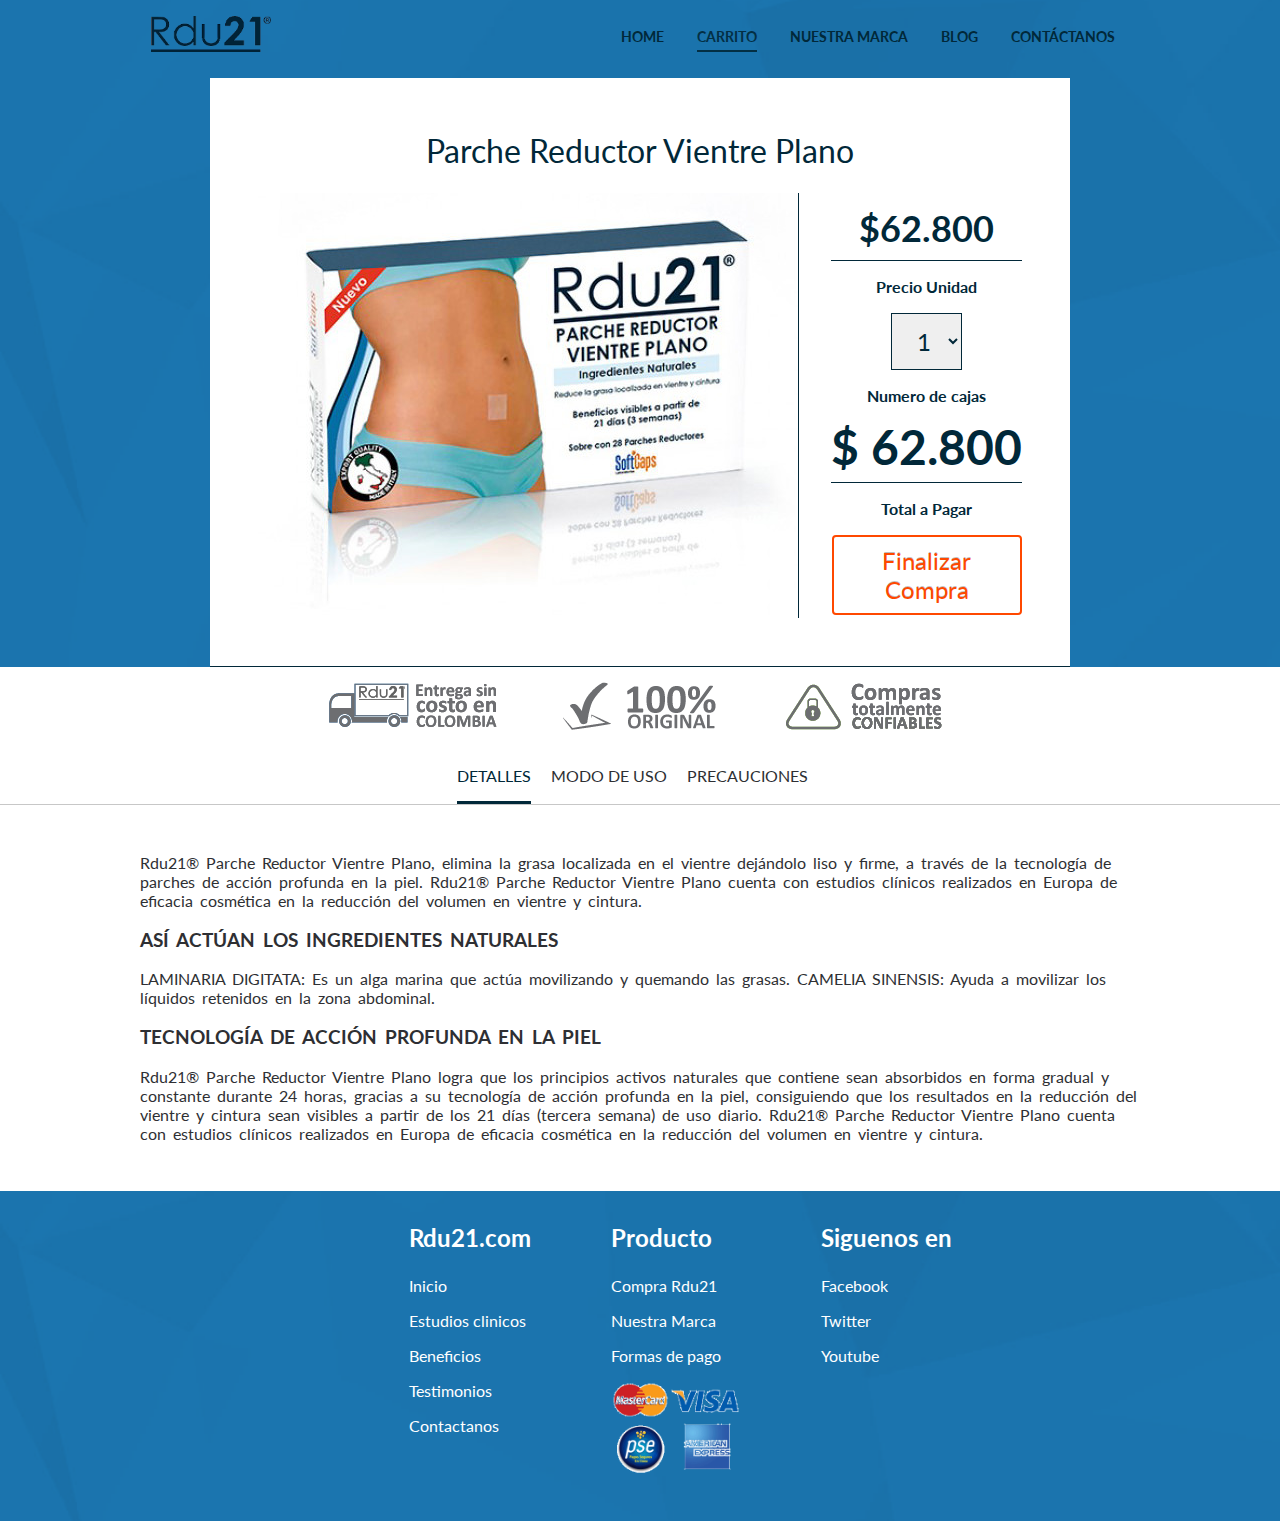
==== commit 65dac1cb: "CHAGES" ====
--- a/comprar-rdu21-parche-vientre-plano/index.html
+++ b/comprar-rdu21-parche-vientre-plano/index.html
@@ -69,17 +69,7 @@
                 </div>
                
             </div>
-        <div class="partner" style="border-bottom: 1px solid rgba(180,180,180,0.74);background:white;">
-            <h2 style="padding-top:1em;margin:0;">COMPRA YA EN</h2>
-            <a href="http://www.larebajavirtual.com/catalogo/index/verproducto/producto/RDU-21-PARCHE-REDUCTOR-VIENTRE-PLANO/productoId/21714/divId/" target="_blank"  id="rebaja">
-                <div class="rebaja">
-                    <img src="../img/larebaja.png" alt="larebaja" width="200" height="77">
-                </div>
-            </a>
-            <a href="#" id="softcaps">
-                <div class="softcaps"><img src="../img/softcaps.png" alt="softcaps" width="200" height="77"></div>
-            </a>
-        </div>
+      
 
             <!--- Inputs -->
             <input id="fid" type="hidden" name="id" value="{0a9c550b-350b-4401-0782-9576a67e0f9b}">
@@ -149,7 +139,7 @@
 
                     <p>LAMINARIA DIGITATA: Es un alga marina que actúa movilizando y quemando las grasas. CAMELIA SINENSIS: Ayuda a movilizar los líquidos retenidos en la zona abdominal.</p>
 
-                    <h3>TECNOLOGÍA DE ACCIÓN PROFUNDA EN LA PIEL.</h3>
+                    <h3>TECNOLOGÍA DE ACCIÓN PROFUNDA EN LA PIEL</h3>
 
                     <p>Rdu21® Parche Reductor Vientre Plano logra que los principios activos naturales que contiene sean absorbidos en forma gradual y constante durante 24 horas, gracias a su tecnología de acción profunda en la piel, consiguiendo que los resultados en la reducción del vientre y cintura sean visibles a partir de los 21 días (tercera semana) de uso diario. Rdu21® Parche Reductor Vientre Plano cuenta con estudios clínicos realizados en Europa de eficacia cosmética en la reducción del volumen en vientre y cintura.</p>
 
@@ -212,10 +202,7 @@
 
 $(document).ready(function(){
 
-       $(".carrito").hide(); 
-       $("#softcaps").on("click",function(){
-             $(".carrito").show("slow");
-       });
+     
 
 
  $("#faq").removeClass("current-tab");
